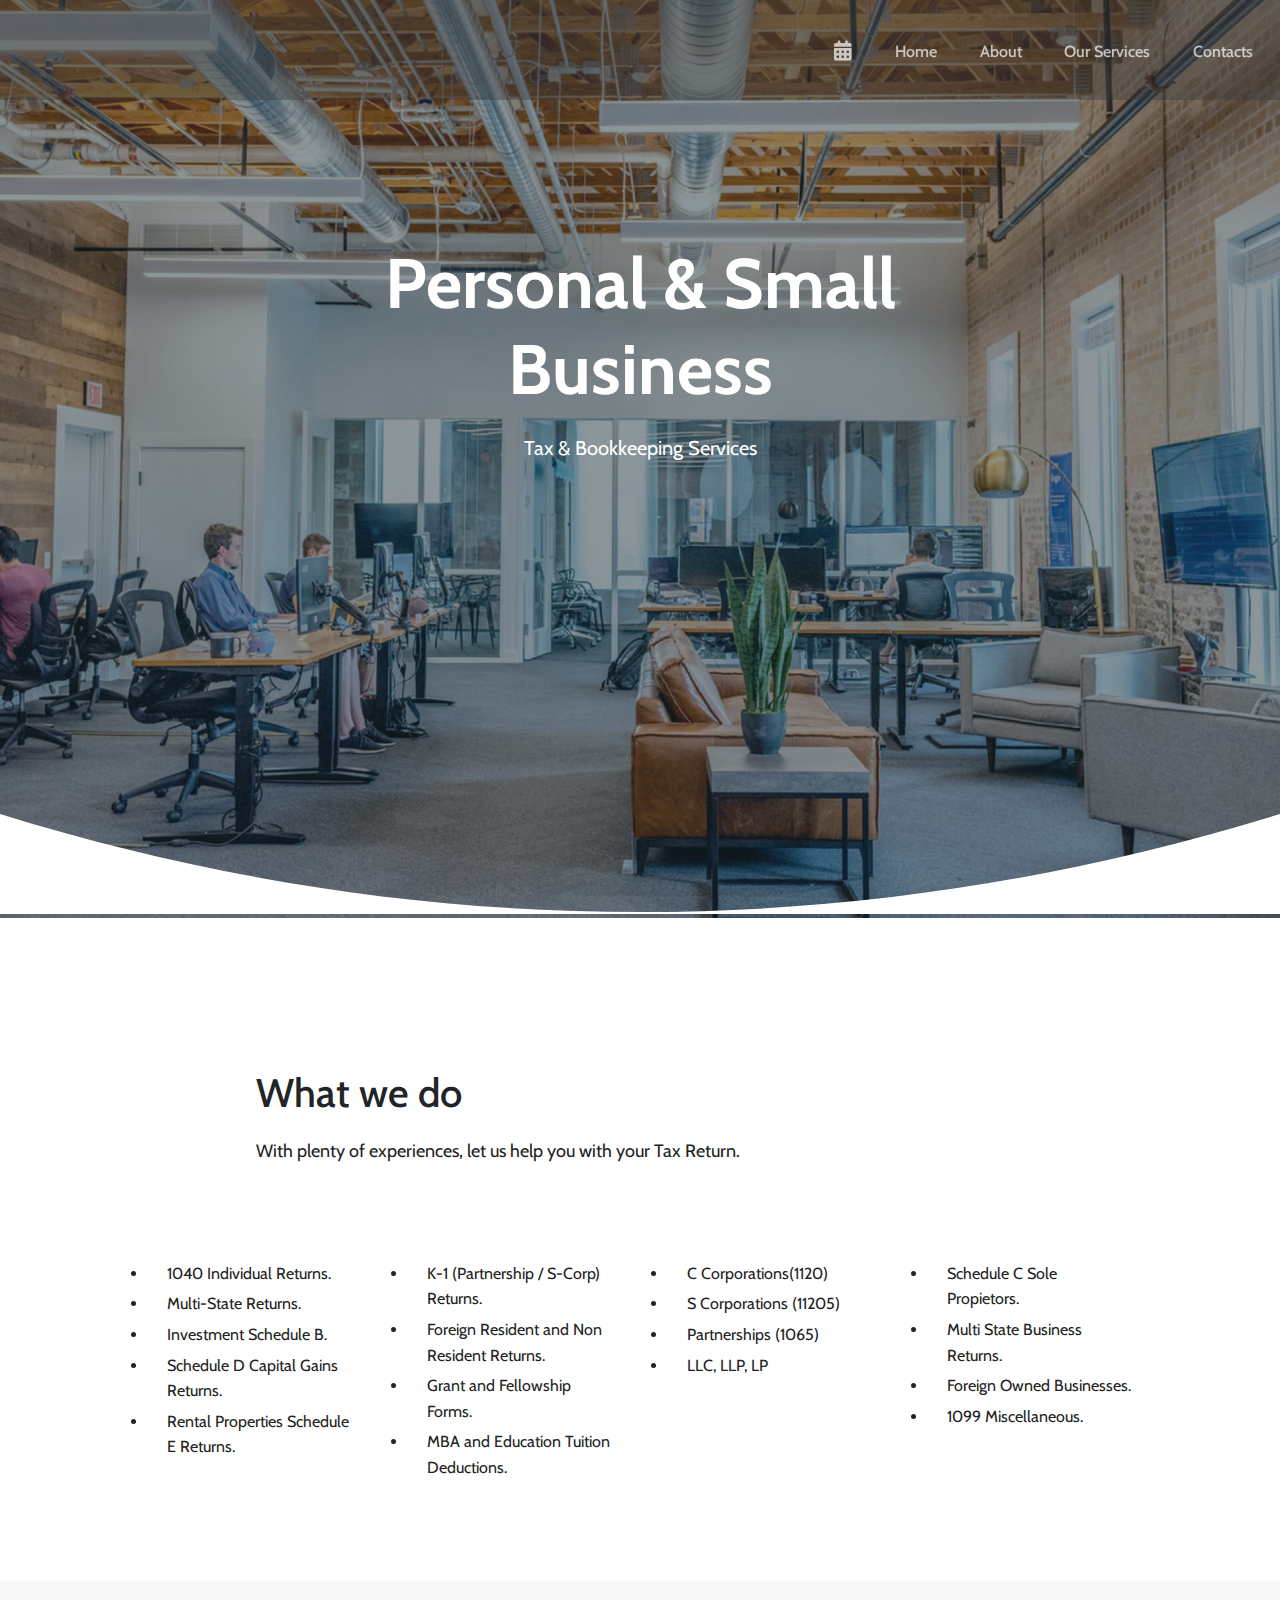
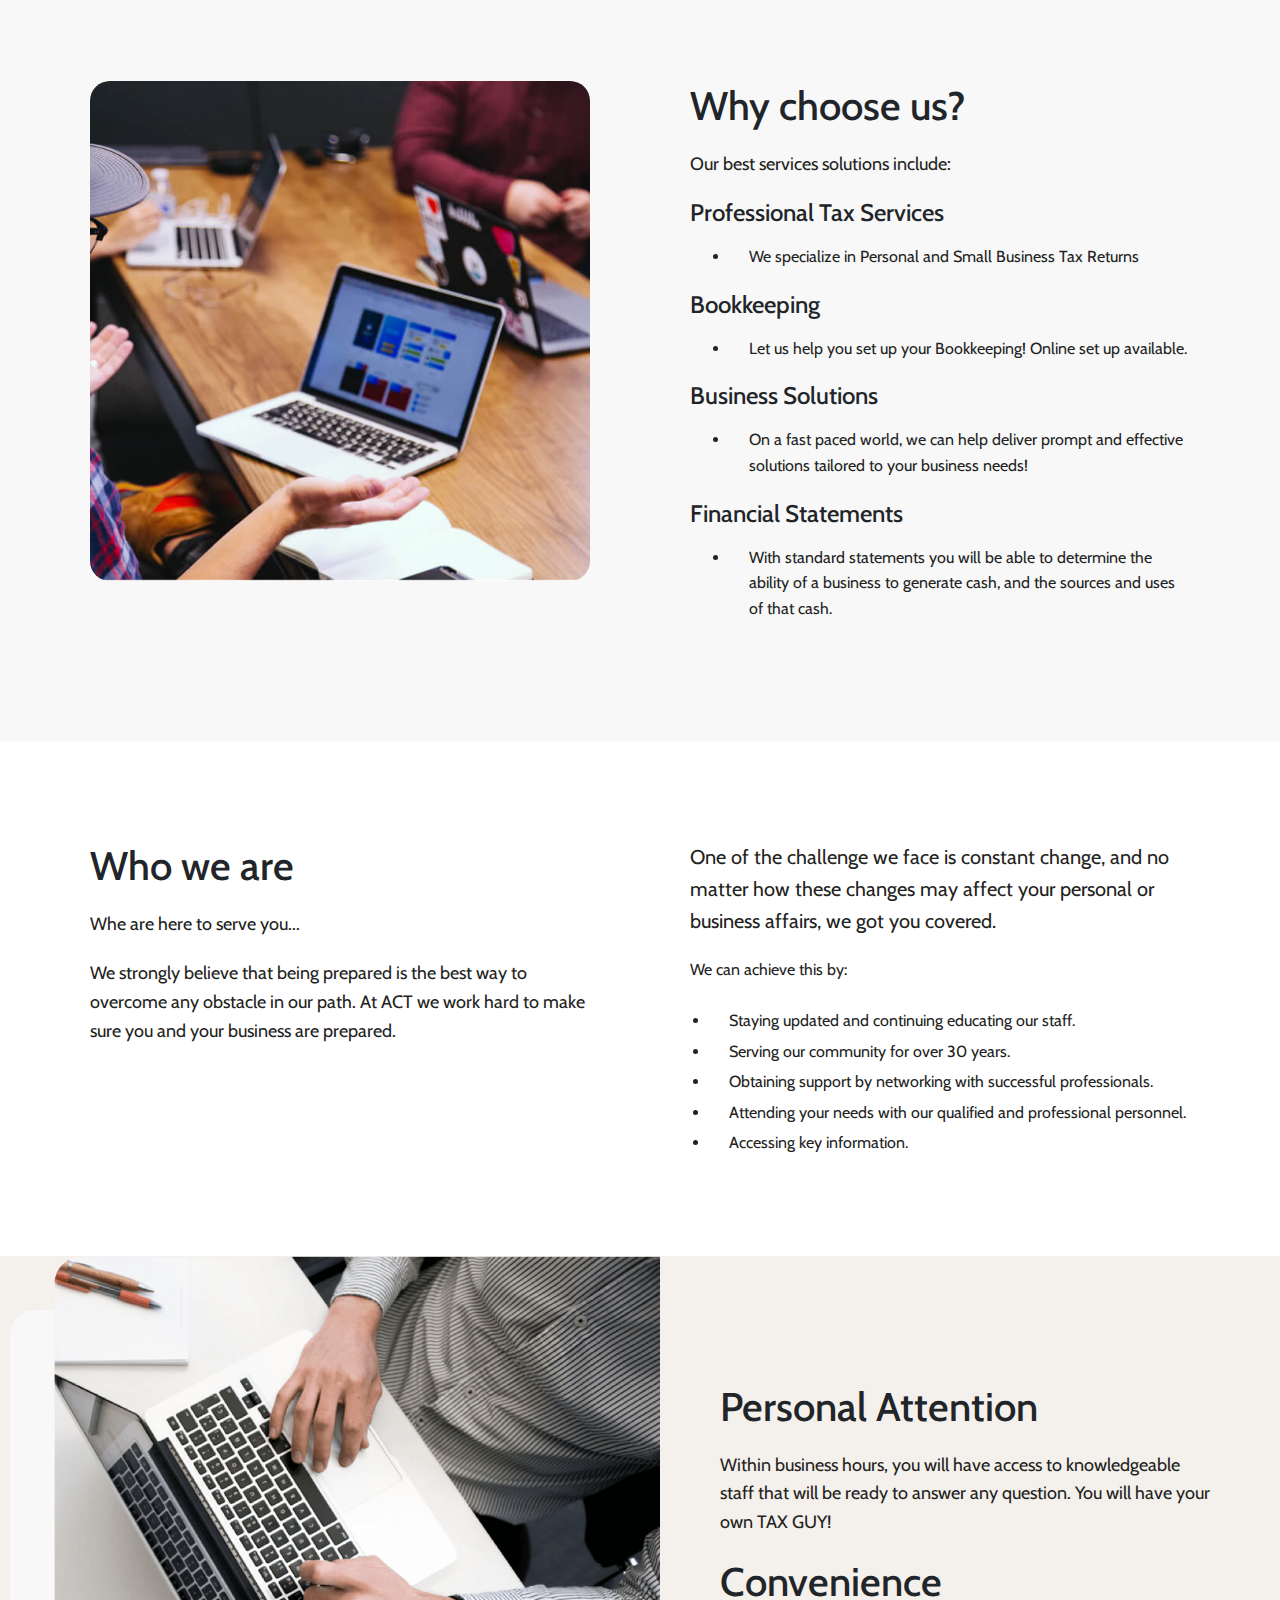
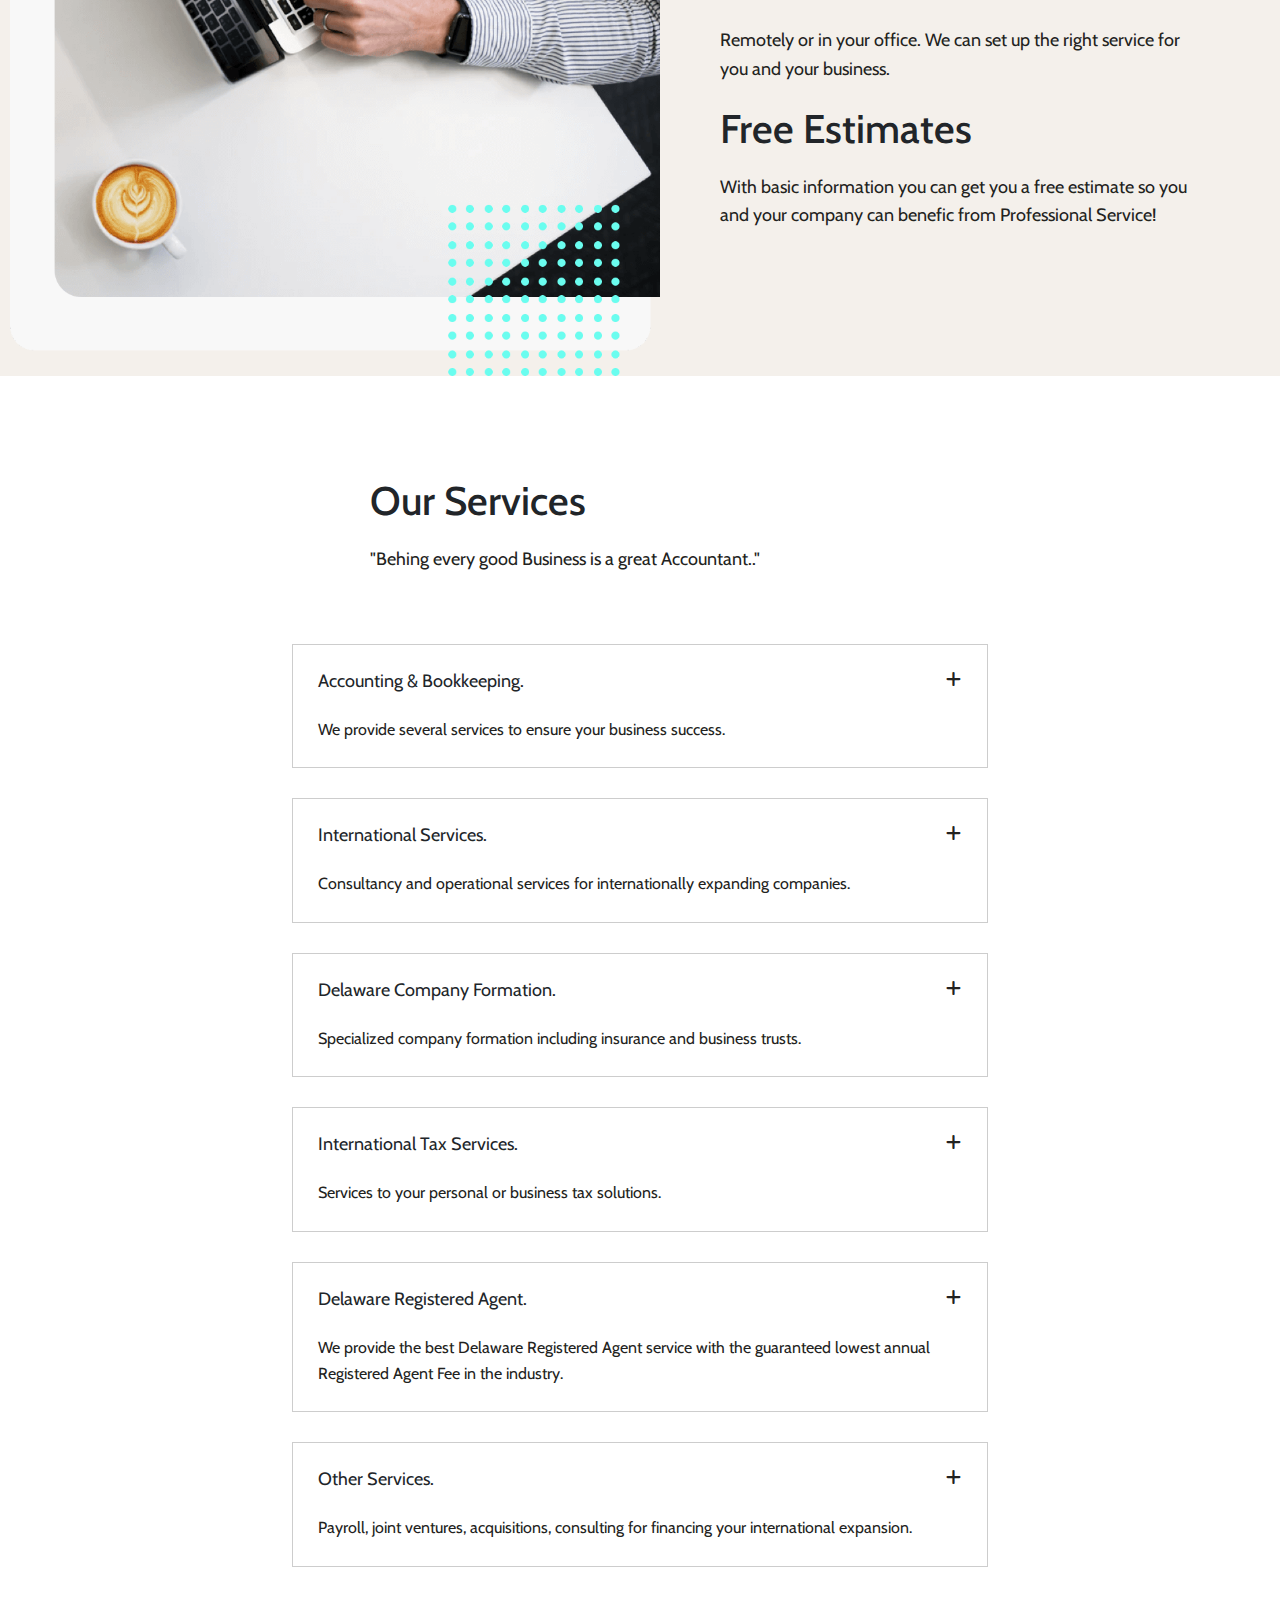
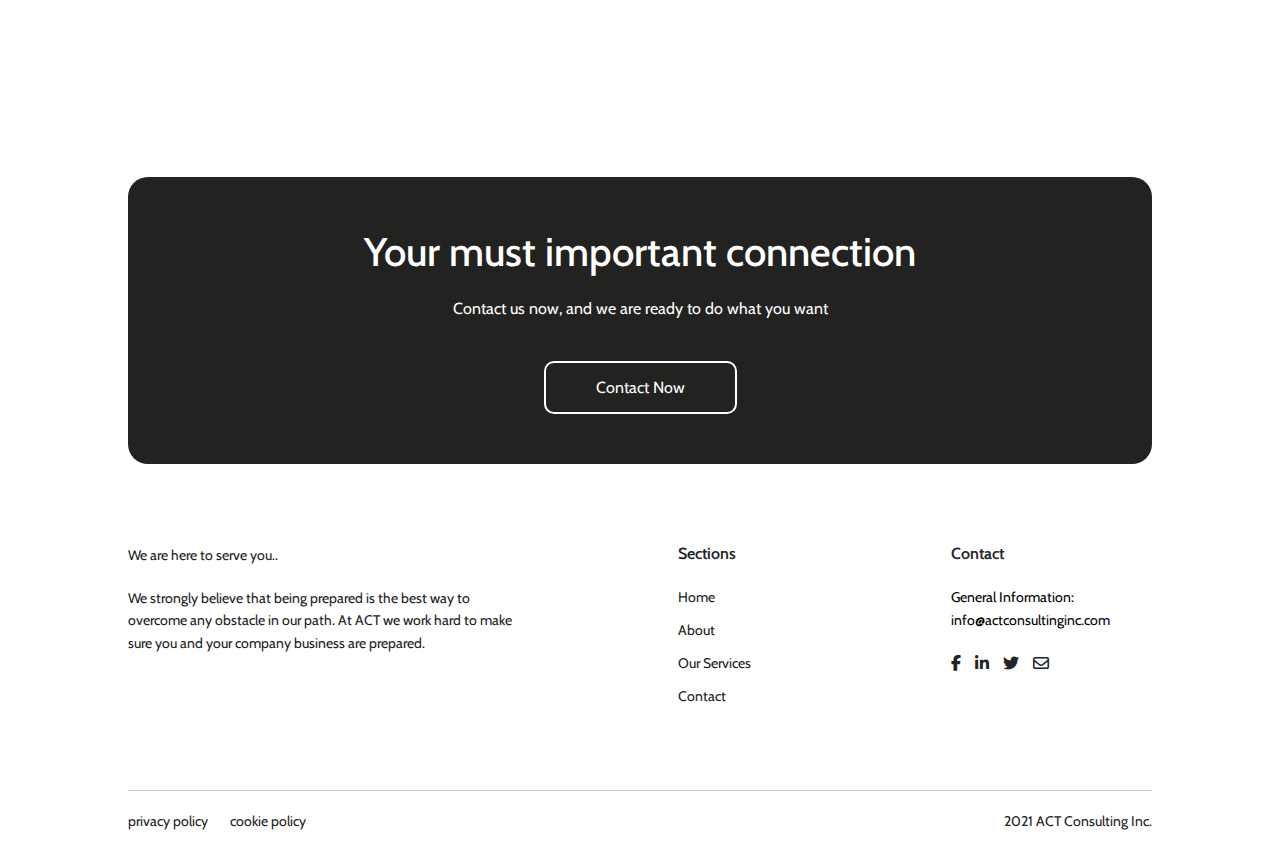
==== index.html @ cdeb01d2 "html y css terminados" ====
<!DOCTYPE html>
<html lang="en">
<head>
  <meta charset="UTF-8">
  <meta http-equiv="X-UA-Compatible" content="IE=edge">
  <meta name="viewport" content="width=device-width, initial-scale=1.0">
  <title>ACT Consulting Inc</title>
  <link rel="preconnect" href="https://fonts.googleapis.com">
  <link rel="preconnect" href="https://fonts.gstatic.com" crossorigin>
  <link href="https://fonts.googleapis.com/css2?family=Barlow+Condensed:wght@200;400&family=Boogaloo&family=Cabin:wght@400;500;600;700&family=Concert+One&family=Cuprum:wght@400;600;700&family=DM+Sans:wght@400;500;700&family=Encode+Sans+Condensed:wght@200;400;500;700;900&family=Indie+Flower&family=Inter:wght@300;500&family=Kaushan+Script&family=Oswald:wght@200;300;400;600;700&family=PT+Sans+Narrow:wght@400;700&family=Press+Start+2P&family=Roboto+Mono:wght@100&family=Roboto:wght@100;300;400;500;700;900&family=Silkscreen&family=Ubuntu+Condensed&family=Ubuntu:wght@300;400;500;700&display=swap" rel="stylesheet">
  <link rel="stylesheet" href="https://cdnjs.cloudflare.com/ajax/libs/font-awesome/6.2.0/css/all.min.css">
  <link rel="stylesheet" href="./css/styles.css">
</head>
<body>
    <header>
      <div class="transparents">
        <nav>
          <ul>
            <li>
              <a class="calendary" href=""><i class="fa-solid fa-calendar-days"></i></a>
            </li>
            <li>
              <a href="">Home</a>
            </li>
            <li>
              <a href="">About</a>
            </li>
            <li>
              <a href="">Our Services</a>
            </li>
            <li>
              <a href="">Contacts</a>
            </li>
          </ul>
        </nav>
        <div class="container-title">
          <h1>Personal & Small Business</h1>
          <p class="description">Tax & Bookkeeping Services</p>
        </div>
      </div>
      <div class="wavy-background"></div>
    </header>
  <main>
    <section class="container-what-we-do">
      <div class="title-what-we-do">
        <h2>What we do</h2>
        <p>With plenty of experiences, let us help you with your Tax Return.</p>
      </div>
      <div class="container-cars-what-we-do">
        <article class="cars-what-we-do">
          <ul>
            <li>1040 Individual Returns.</li>
            <li>Multi-State Returns.</li>
            <li>Investment Schedule B.</li>
            <li>Schedule D Capital Gains Returns.</li>
            <li>Rental Properties Schedule E Returns.</li>
          </ul>
        </article>
        <article class="cars-what-we-do">
          <ul>
            <li>K-1 (Partnership / S-Corp) Returns.</li>
            <li>Foreign Resident and Non Resident Returns.</li>
            <li>Grant and Fellowship Forms.</li>
            <li>MBA and Education Tuition Deductions.</li>
          </ul>
        </article>
        <article class="cars-what-we-do">
          <ul>
            <li>C Corporations(1120)</li>
            <li>S Corporations (11205)</li>
            <li>Partnerships (1065)</li>
            <li>LLC, LLP, LP</li>
          </ul>
        </article>
        <article class="cars-what-we-do">
          <ul>
            <li>Schedule C Sole Propietors.</li>
            <li>Multi State Business Returns.</li>
            <li>Foreign Owned Businesses.</li>
            <li>1099 Miscellaneous.</li>
          </ul>
        </article>
      </div>
    </section>
    <section class="container-why-choose-us">
      <div class="content-img"></div>
      <div class="content-why-choose-us">
        <div>
          <h2>Why choose us?</h2>
          <p>Our best services solutions include:</p>
        </div>
        <article>
          <h3>Professional Tax Services</h3>
          <ul>
            <li>We specialize in Personal and Small Business Tax Returns</li>
          </ul>
        </article>
        <article>
          <h3>Bookkeeping</h3>
          <ul>
            <li>Let us help you set up your Bookkeeping! Online set up available.</li>
          </ul>
        </article>
        <article>
          <h3>Business Solutions</h3>
          <ul>
            <li>On a fast paced world, we can help deliver prompt and effective solutions tailored to your business needs!</li>
          </ul>
        </article>
        <article>
          <h3>Financial Statements</h3>
          <ul>
            <li>With standard statements you will be able to determine the ability of a business to generate cash, and the sources and uses of that cash.</li>
          </ul>
        </article>
      </div>
    </section>
    <section class="container-who-we-are">
      <div class="content-who-we-are-1">
        <h2>Who we are</h2>
        <p>Whe are here to serve you...</p>
        <p>We strongly believe that being prepared is the best way to overcome any obstacle in our path. At ACT we work hard to make sure you and your business are prepared.</p>
      </div>
      <div class="content-who-we-are-2">
        <p class="text-1">One of the challenge we face is constant change, and no matter how these changes may affect your personal or business affairs, we got you covered.</p>
        <p class="text-2">We can achieve this by:</p>
        <ul>
          <li>Staying updated and continuing educating our staff.</li>
          <li>Serving our community for over 30 years.</li>
          <li>Obtaining support by networking with successful professionals.</li>
          <li>Attending your needs with our qualified and professional personnel.</li>
          <li>Accessing key information.</li>
        </ul>
      </div>
    </section>
    <section class="container-personal-attention">
      <div class="content-img"></div>
      <div class="content-article">
        <article>
          <h2>Personal Attention</h2>
          <p>Within business hours, you will have access to knowledgeable staff that will be ready to answer any question. You will have your own TAX GUY!</p>
        </article>
        <article>
          <h2>Convenience</h2>
          <p>Remotely or in your office. We can set up the right service for you and your business.</p>
        </article>
        <article>
          <h2>Free Estimates</h2>
          <p>With basic information you can get you a free estimate so you and your company can benefic from Professional Service!</p>
        </article>
      </div>
    </section>
    <section class="container-our-services">
      <div class="title-our-services">
        <h2>Our Services</h2>
        <p>"Behing every good Business is a great Accountant.."</p>
      </div>
      <div class="content-card-our-services">
        <article>
          <div>
            <h4>Accounting & Bookkeeping.</h4>
            <p>We provide several services to ensure your business success.</p>
          </div>
          <div><i class="fa-solid fa-plus"></i></div>
        </article>
        <article>
          <div>
            <h4>International Services.</h4>
            <p>Consultancy and operational services for internationally expanding companies.</p>
          </div>
          <div><i class="fa-solid fa-plus"></i></div>
        </article>
        <article>
          <div>
            <h4>Delaware Company Formation.</h4>
            <p>Specialized company formation including insurance and business trusts.</p>
          </div>
          <div><i class="fa-solid fa-plus"></i></div>
        </article>
        <article>
          <div>
            <h4>International Tax Services.</h3>
            <p>Services to your personal or business tax solutions.</p>
          </div>
          <div><i class="fa-solid fa-plus"></i></div>
        </article>
        <article>
          <div>
            <h4>Delaware Registered Agent.</h3>
            <p>We provide the best Delaware Registered Agent service with the guaranteed lowest annual Registered Agent Fee in the industry.</p>
          </div>
          <div><i class="fa-solid fa-plus"></i></div>
        </article>
        <article>
          <div>
            <h4>Other Services.</h4>
            <p>Payroll, joint ventures, acquisitions, consulting for financing your international expansion.</p>
          </div>
          <div><i class="fa-solid fa-plus"></i></div>
        </article>
      </div>
    </section>
    <section class="container-contact">
      <div class="content-contact">
        <h2>Your must important connection</h2>
        <p>Contact us now, and we are ready to do what you want</p>
        <button>Contact Now</button>
      </div>
    </section>
  </main>
  <footer>
    <section class="container-footer">
      <div class="footer-content">
        <div class="content-text">
          <p>We are here to serve you..</p>
          <p>We strongly believe that being prepared is the best way to overcome any obstacle in our path. At ACT we work hard to make sure you and your company business are prepared.</p>
        </div>
        <div class="content-sections-contact">
          <div class="content-sections">
            <h4>Sections</h4>
            <a href="">Home</a>
            <a href="">About</a>
            <a href="">Our Services</a>
            <a href="">Contact</a>
          </div>
          <div class="content-contact">
            <h4>Contact</h4>
            <h6>General Information:</h6>
            <h6>info@actconsultinginc.com</h6>
            <div class="container-social-networks">
              <a href="#"><i class="fa-brands fa-facebook-f"></i></a>
              <a href="#"><i class="fa-brands fa-linkedin-in"></i></a>
              <a href="#"><i class="fa-brands fa-twitter"></i></a>
              <a href="#"><i class="fa-regular fa-envelope"></i></a>
            </div>
          </div>
        </div>
      </div>
    </section>
    <div class="container-privacy">
      <div class="content-privacy">
        <div>
          <a href="#">privacy policy</a>
          <a href="#">cookie policy</a>
        </div>
        <a href="#">2021 ACT Consulting Inc.</a>
      </div>
    </div>
  </footer>
</body>
</html>
---- css/styles.css ----
* {
  box-sizing: border-box;
  margin: 0;
  padding: 0;
}
html {
  font-size: 62.5%;
}
body {
  font-family: 'Cabin', sans-serif;
  overflow-x: hidden;
}
.transparents {
  width: 100%;
  height: 102vh;
  background-color: rgba(25, 45, 53, 0.5);
  z-index: 100;
}
h2 {
  padding-bottom: 20px;
  font-size: 4rem;
  font-weight: 500;
  color: #212529;
}
h3 {
  font-size: 2.4rem;
  font-weight: 500;
  line-height: 1.29;
  color: #212529;
}
h4 {
  padding-bottom: 25px;
  font-size: 1.8rem;
  font-weight: 400;
  color: #212529;
}
p {
  padding: 0 0 20px 0;
  font-size: 1.8rem;
  font-weight: 400;
  line-height: 1.6;
  color: #222220;
}
li {
  padding: 0.5rem 0 0 1.875rem;
  font-size: 1.6rem;
  font-weight: 400;
  color: #222222;
  line-height: 1.6;
}
/*Header*/
header {
  width: 100%;
  height: 102vh;
  background-image: url('../images/about-header.jpg');
  background-position: center;
  background-size: cover;
  background-repeat: no-repeat;
}
header .wavy-background {
  content: "";
  width: 100%;
  height: 100px;
  position: absolute;
  bottom: -14px;
  background-color: #fff;
  -webkit-mask-image: url(../images/descarga.svg);
}
header nav {
  position: fixed;
  width: 100%;
  height: 100px;
  padding-right: 15px;
  background-color: rgba(58, 58, 58, 0.384);
  display: flex;
  justify-content: flex-end;
  align-items: center;
  z-index: 200;
}
header nav ul {
  display: flex;
}
header nav ul li {
  list-style: none;
}
header nav ul li a {
  margin: 0 12px;
  font-size: 1.6rem;
  font-weight: 500;
  color: rgba(255, 255, 255, 0.7);
  line-height: 1.2;
  text-decoration: none;
}
header nav ul li .calendary {
  font-size: 20px;
}
header .container-title {
  width: 100%;
  height: 100%;
  padding: 240px 0 190px;
  display: flex;
  flex-direction: column;
  align-items: center;
}
header .container-title h1 {
  width: 50%;
  font-size: 7rem;
  color: #fff;
  text-align: center;
}
header .container-title p {
  margin-top: 20px;
  font-size: 2rem;
  font-weight: 400;
  color: #fff;
}
/*main*/
/*what we do*/
main .container-what-we-do {
  width: 100%;
  height: auto;
  padding: 100px 0;
}
main .container-what-we-do .title-what-we-do {
  max-width: 60%;
  margin: 0 auto;
  padding-top: 50px;
}
main .container-what-we-do .container-cars-what-we-do {
  padding-top: 70px;
  display: flex;
  flex-wrap: wrap;
  justify-content: center;
}
main .container-what-we-do .container-cars-what-we-do .cars-what-we-do  {
  padding: 0 28px;
  width: 260px;
}
/* main .container-what-we-do .container-cars-what-we-do .cars-what-we-do ul li {
  list-style: none;
} */
/* main .container-what-we-do .container-cars-what-we-do .cars-what-we-do ul li::before {
  padding-right: 20px;
  content: '✓';
  color: #222220;
} */
/*why choose us*/
main .container-why-choose-us {
  width: 100%;
  height: auto;
  padding: 100px 0;
  background-color: #f8f8f8;
  display: flex;
  flex-wrap: wrap;
  justify-content: center;
  gap: 100px;
}
main .container-why-choose-us figure {
  display: flex;
  justify-content: flex-end;
  align-items: center;
}
main .container-why-choose-us .content-img {
  width: 500px;
  height: 500px;
  background-image: url('../images/post-4.jpg');
  background-position: center;
  background-size: cover;
  border-radius: 20px;
}
main .container-why-choose-us .content-why-choose-us {
 /*  padding-left: 100px; */
 max-width: 500px;
}
main .container-why-choose-us .content-why-choose-us article ul {
  margin: 10px 0px 20px 40px;
}
/*who-we-are*/
main .container-who-we-are {
  width: 100%;
  height: auto;
  padding: 100px 0;
  background-color: #fff;
  display: flex;
  flex-wrap: wrap;
  justify-content: center;
  gap: 100px;
}
main .container-who-we-are .content-who-we-are-1,
main .container-who-we-are .content-who-we-are-2 {
  width: 500px;
}
main .container-who-we-are .content-who-we-are-2 .text-1 {
  font-size: 2rem;
}
main .container-who-we-are .content-who-we-are-2 .text-2 {
  font-size: 1.6rem;
}
main .container-who-we-are .content-who-we-are-2 ul {
  margin-left: 20px;
}
/*personal-attention*/
main .container-personal-attention {
  width: 100%;
  height: auto;
  background-color: #f4f0eb;
  display: flex;
  justify-content: center;
}
main .container-personal-attention .content-img {
  position: relative;
  right: 60px;
  background-image: url('../images/about-corporate-1@2x.png');
  background-position: center;
  background-size: cover;
  background-repeat: no-repeat;
  width: 650px;
  height: 720px;
}
main .container-personal-attention .content-article {
  width: 490px;
  display: flex;
  flex-direction: column;
  justify-content: center;
  align-items: center;
}
/*our-services*/
main .container-our-services {
  width: 100%;
  height: auto;
  padding: 100px 0;
  display: flex;
  flex-direction: column;
  justify-content: center;
  align-items: center;
}
main .container-our-services .title-our-services {
  width: 100%;
  position: relative;
  left: 370px;
}
main .container-our-services .content-card-our-services {
  margin-top: 50px;
  display: flex;
  flex-direction: column;
  justify-content: center;
  align-items: center;
}
main .container-our-services .content-card-our-services article {
  width: 75%;
  margin-bottom: 30px;
  padding: 25px 25px 5px 25px;
  display: flex;
  justify-content: space-between;
  border: 1px solid #cdcdcd;
}
main .container-our-services .content-card-our-services article p {
  font-size: 1.6rem;
}
main .container-our-services .content-card-our-services article .fa-solid {
  font-size: 17px;
  color: #222220;
}
/*container-contact*/
main .container-contact {
  width: 100%;
  height: auto;
  padding: 80px 0;
  display: flex;
  justify-content: center;
  align-items: center;
}
main .container-contact .content-contact {
  width: 80%;
  height: auto;
  padding: 50px;
  background-color: #222220;
  display: flex;
  flex-direction: column;
  justify-content: center;
  align-items: center;
  border-radius: 20px;
}
main .container-contact .content-contact h2 {
  color: #fff;
}
main .container-contact .content-contact p {
  font-size: 1.6rem;
  color: #fff;
}
main .container-contact .content-contact button {
  margin-top: 20px;
  padding: 15px 50px;
  background-color: transparent;
  color: #fff;
  font-size: 1.6rem;
  font-family: 'Cabin', sans-serif;
  border: 2px solid #fff;
  border-radius: 10px;
  transition: 300ms;
}
main .container-contact .content-contact button:hover {
  background-color: #fff;
  color: #222220;
}
/*footer*/
footer {
  width: 100%;
  height: auto;
}
footer .container-footer {
  display: flex;
  justify-content: center;
}
footer .container-footer .footer-content {
  width: 80%;
  padding-bottom: 70px;
  display: flex;
  border-bottom: 1px solid #cdcdcd;
  gap: 150px;
}
footer .container-footer .content-text {
  width: 400px;
}
footer .container-footer .content-text p {
  font-size: 1.4rem;
  color: #222222;
}
footer .container-footer .content-sections-contact {
  display: flex;
  gap: 200px;
}
footer .container-footer .content-sections-contact .content-sections a{
  padding-bottom: 15px;
  font-size: 1.4rem;
  font-weight: 400;
  color: #222222;
  text-decoration: none;
}
footer .container-footer .content-sections-contact h4 {
  font-size: 1.6rem;
  font-weight: 600;
}
footer .container-footer .content-sections-contact .content-sections,
footer .container-footer .content-sections-contact .content-contact {
  display: flex;
  flex-direction: column;
}
footer .container-footer .content-sections-contact .content-contact h6 {
  padding-bottom: 5px;
  font-size: 1.4rem;
  font-weight: 400;
}
footer .container-footer .content-sections-contact .content-contact .container-social-networks {
  margin-top: 20px;
}
footer .container-footer .content-sections-contact .content-contact .container-social-networks a {
  margin-right: 12px;
  font-size: 1.6rem;
  color: #212529;
  transition: 300ms;
}
footer .container-footer .content-sections-contact .content-contact .container-social-networks a:hover {
  color: #cdcdcd;
}
footer .container-privacy {
  height: 60px;
  display: flex;
  justify-content: center;
  align-items: center;
}
footer .container-privacy .content-privacy {
  width: 80%;
  display: flex;
  justify-content: space-between;
}
footer .container-privacy .content-privacy a {
  font-size: 1.4rem;
  color: #222222;
  text-decoration: none;
}
footer .container-privacy .content-privacy div a {
  padding-right: 20px;
}
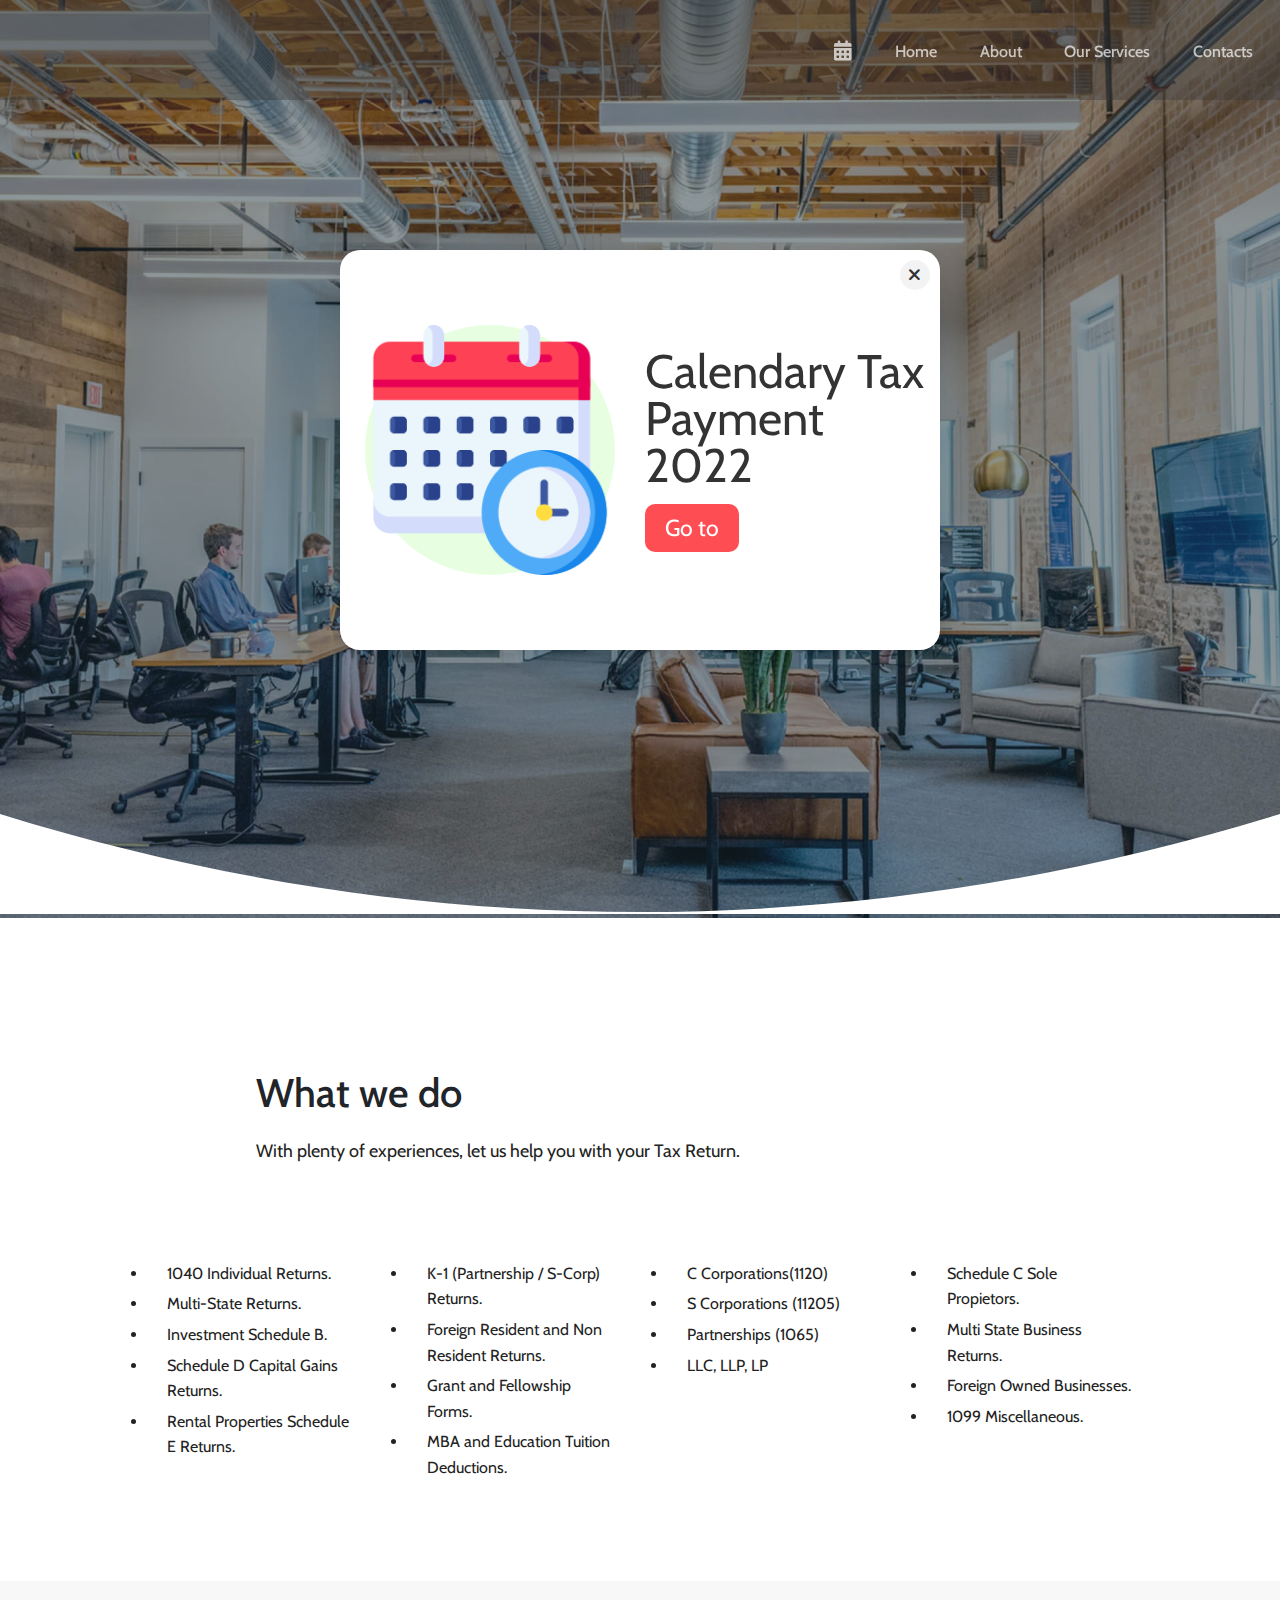
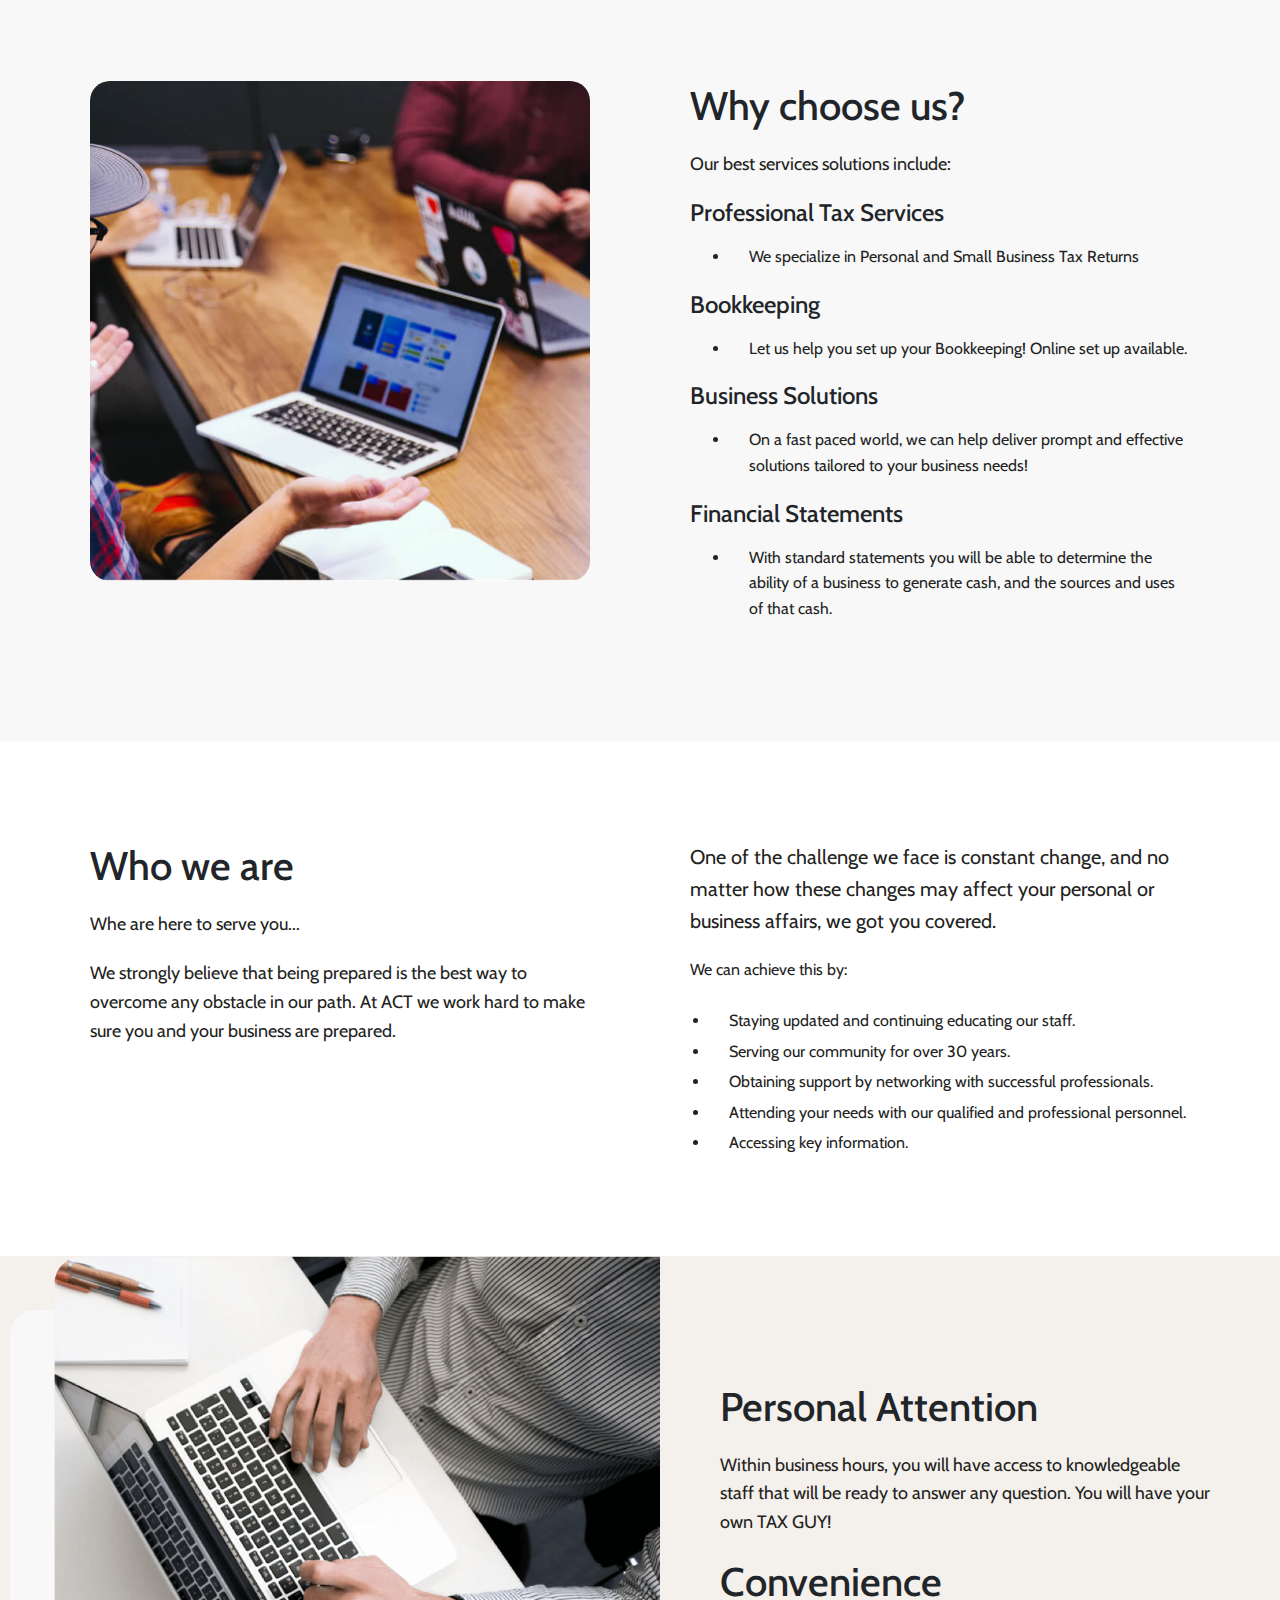
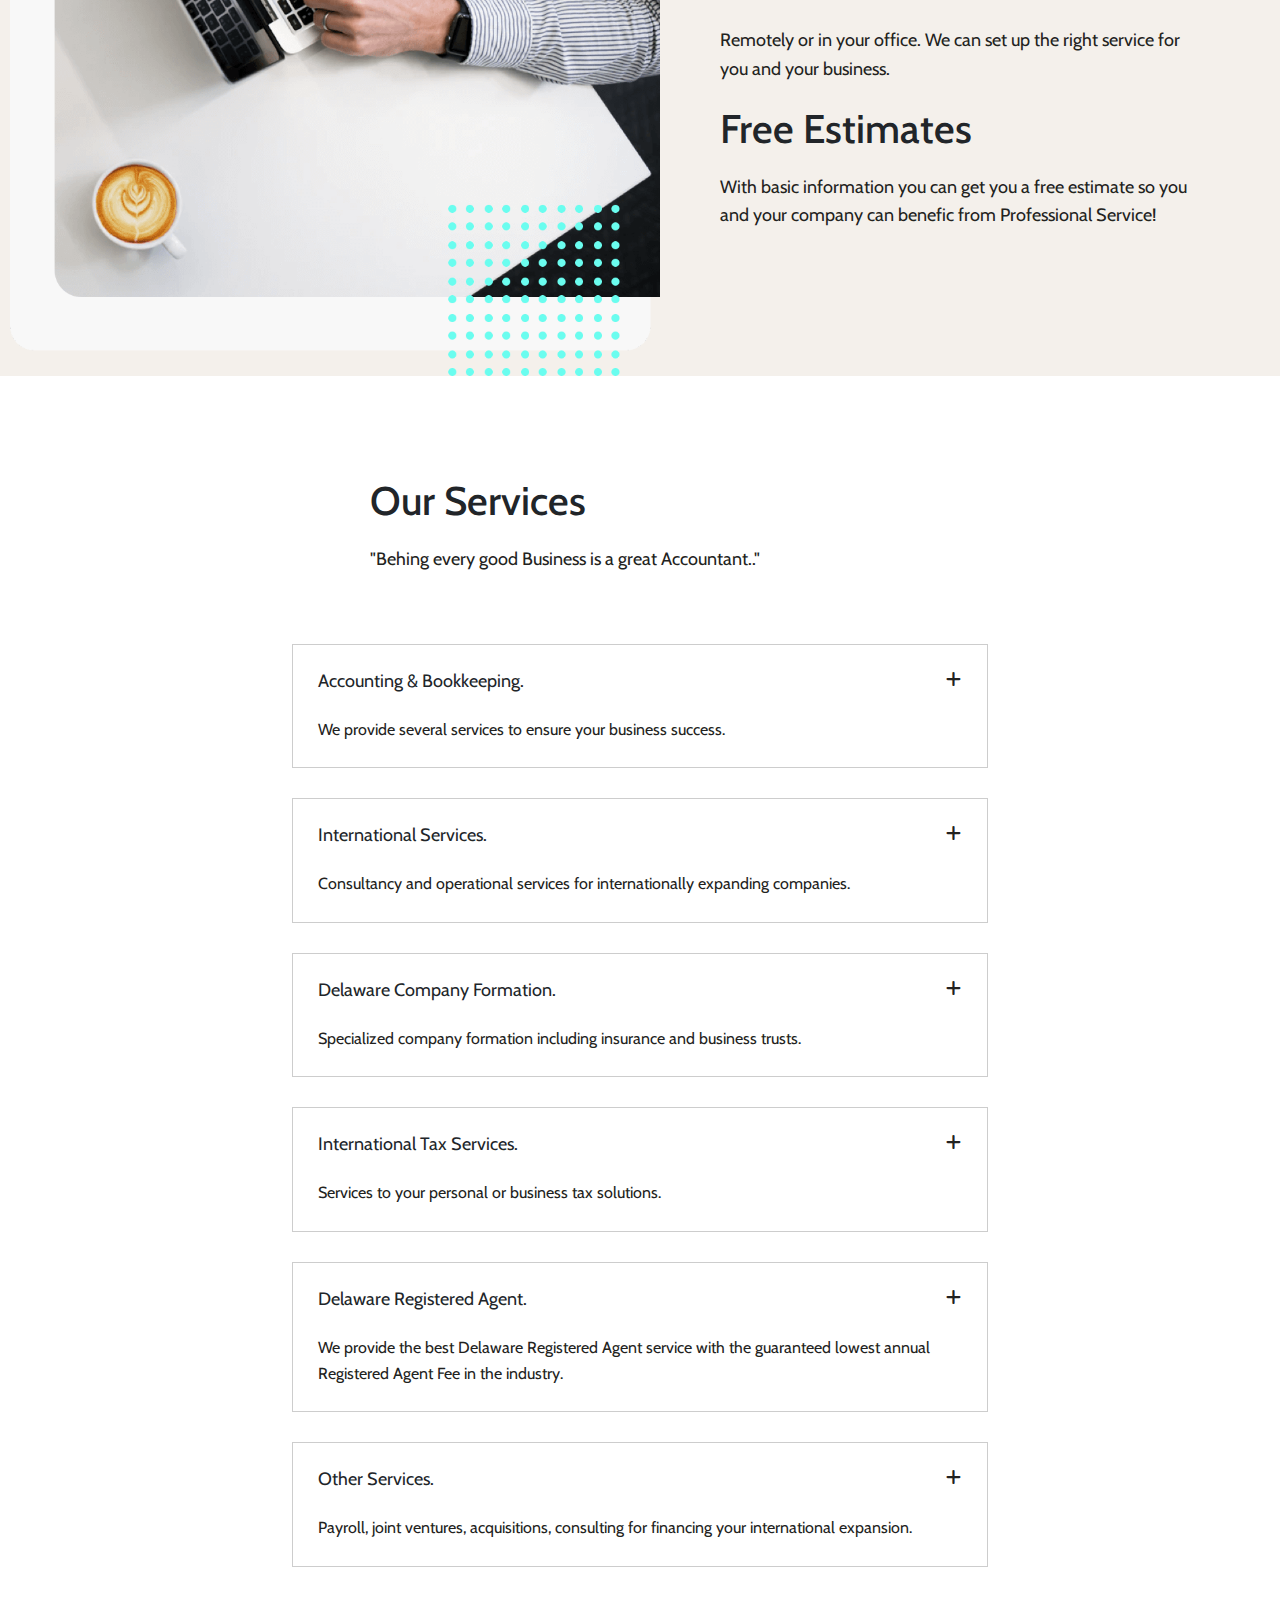
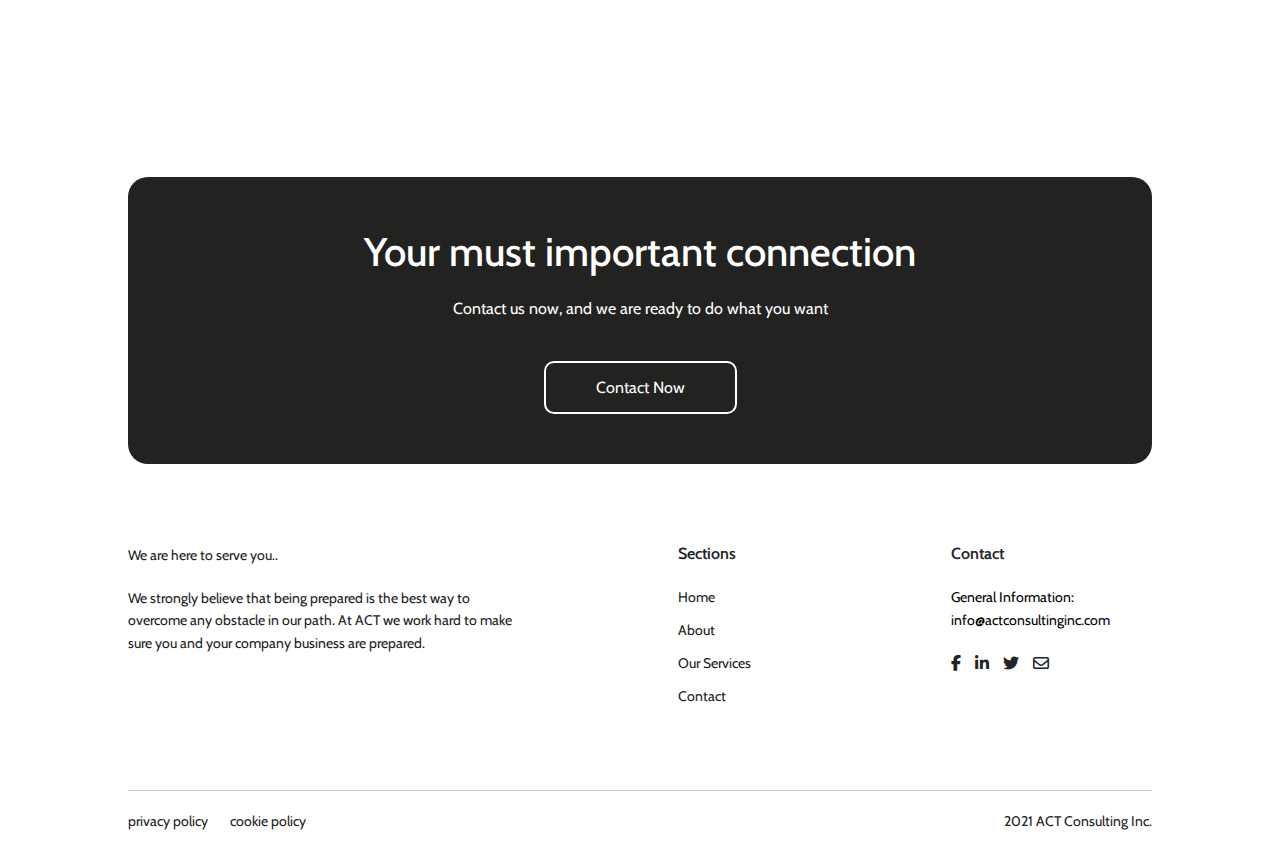
==== commit 1b27a90b: "agregue tarjeta de calendario" ====
--- a/index.html
+++ b/index.html
@@ -12,34 +12,46 @@
   <link rel="stylesheet" href="./css/styles.css">
 </head>
 <body>
-    <header>
-      <div class="transparents">
-        <nav>
-          <ul>
-            <li>
-              <a class="calendary" href=""><i class="fa-solid fa-calendar-days"></i></a>
-            </li>
-            <li>
-              <a href="">Home</a>
-            </li>
-            <li>
-              <a href="">About</a>
-            </li>
-            <li>
-              <a href="">Our Services</a>
-            </li>
-            <li>
-              <a href="">Contacts</a>
-            </li>
-          </ul>
-        </nav>
-        <div class="container-title">
-          <h1>Personal & Small Business</h1>
-          <p class="description">Tax & Bookkeeping Services</p>
-        </div>
-      </div>
-      <div class="wavy-background"></div>
-    </header>
+  <section class="card-calendary">
+    <div class="container-calendary">
+      <div class="icon"><i class="fa-solid fa-xmark"></i></div>
+      <figure>
+        <img src="./images/calendar.png" alt="">
+      </figure>
+      <div class="content-text-calendary">
+        <h3>Calendary Tax Payment 2022</h3>
+        <a href="">Go to</a>
+      </div>
+    </div>
+  </section>
+  <header>
+    <div class="transparents">
+      <nav>
+        <ul>
+          <li>
+            <a class="calendary" href=""><i class="fa-solid fa-calendar-days"></i></a>
+          </li>
+          <li>
+            <a href="">Home</a>
+          </li>
+          <li>
+            <a href="">About</a>
+          </li>
+          <li>
+            <a href="">Our Services</a>
+          </li>
+          <li>
+            <a href="">Contacts</a>
+          </li>
+        </ul>
+      </nav>
+      <div class="container-title">
+        <h1>Personal & Small Business</h1>
+        <p class="description">Tax & Bookkeeping Services</p>
+      </div>
+    </div>
+    <div class="wavy-background"></div>
+  </header>
   <main>
     <section class="container-what-we-do">
       <div class="title-what-we-do">
--- a/css/styles.css
+++ b/css/styles.css
@@ -10,6 +10,83 @@
   font-family: 'Cabin', sans-serif;
   overflow-x: hidden;
 }
+/*card.calendary*/
+.card-calendary {
+  position: fixed;
+  top: 50%;
+  left: 50%;
+  transform: translate(-50%, -50%);
+  z-index: 1000;
+  /* display: none; */
+}
+.card-calendary .container-calendary {
+  position: relative;
+  width: 600px;
+  height: 400px;
+  background-color: #fff;
+  border-radius: 20px;
+  display: flex;
+  box-shadow: 0 5px 15px rgb(0 0 0 / 10%);
+}
+.card-calendary .container-calendary .icon {
+  position: absolute;
+  top: 10px;
+  right: 10px;
+  width: 30px;
+  height: 30px;
+  background-color: #f3f3f3;
+  cursor: pointer;
+  border-radius: 50%;
+}
+.card-calendary .container-calendary .icon .fa-xmark {
+  position: absolute;
+  top: 6px;
+  right: 9px;
+  font-size: 17px;
+  color: #333;
+}
+.card-calendary .container-calendary figure,
+.card-calendary .container-calendary .content-text-calendary {
+  position: relative;
+  width: 50%;
+  height: 100%;
+  display: flex;
+  justify-content: center;
+  align-items: center;
+}
+.card-calendary .container-calendary figure::before {
+  content: "";
+  position: absolute;
+  width: 250px;
+  height: 250px;
+  background: #e7ffe0;
+  border-radius: 100%;
+}
+.card-calendary .container-calendary figure img {
+  width: 250px;
+  z-index: 10;
+}
+.card-calendary .container-calendary .content-text-calendary {
+  padding: 5px;
+  flex-direction: column;
+  align-items: start;
+}
+.card-calendary .container-calendary .content-text-calendary h3 {
+  font-size: 4.7rem;
+  font-weight: 300;
+  line-height: 1em;
+  color: #333;
+}
+.card-calendary .container-calendary .content-text-calendary a {
+  padding: 10px 20px;
+  margin-top: 15px;
+  background-color: #ff4d54;
+  color: #fff;
+  font-size: 2.3rem;
+  text-decoration: none;
+  border-radius: 10px;
+}
+/*generals*/
 .transparents {
   width: 100%;
   height: 102vh;
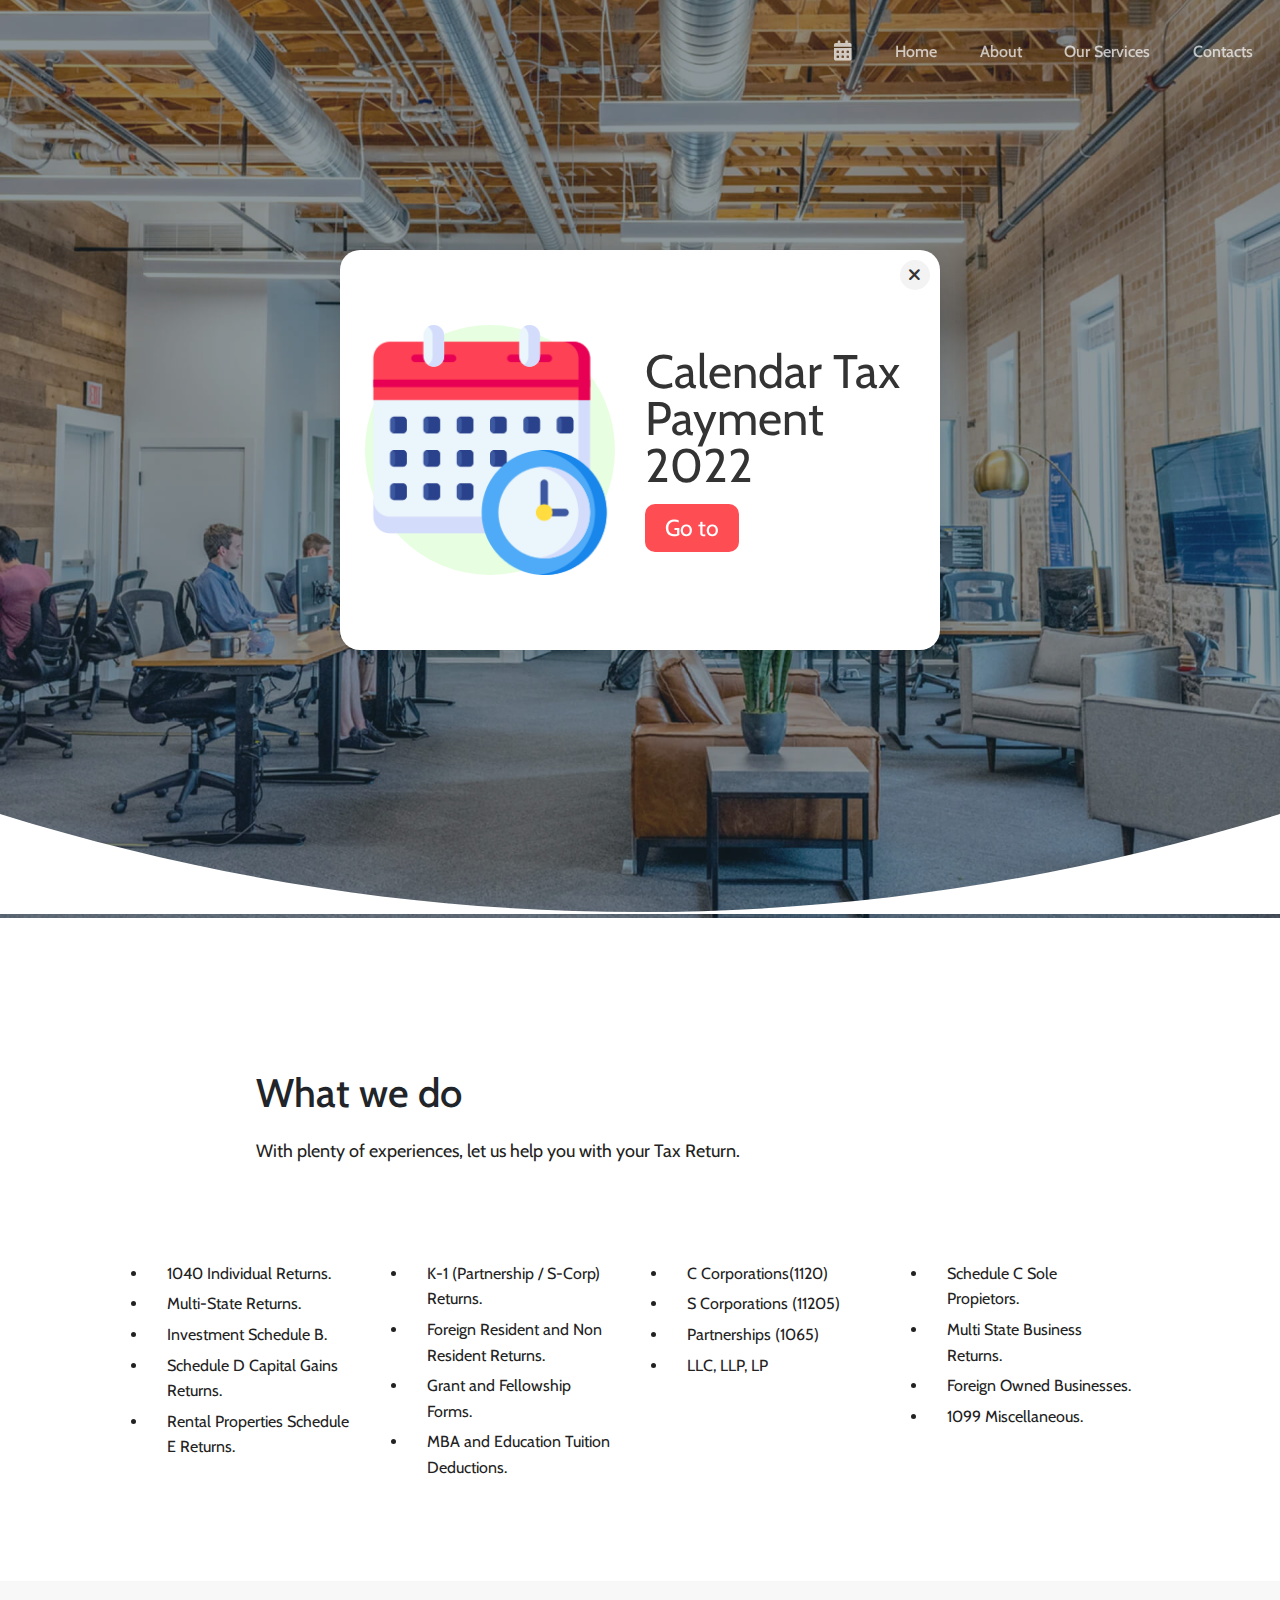
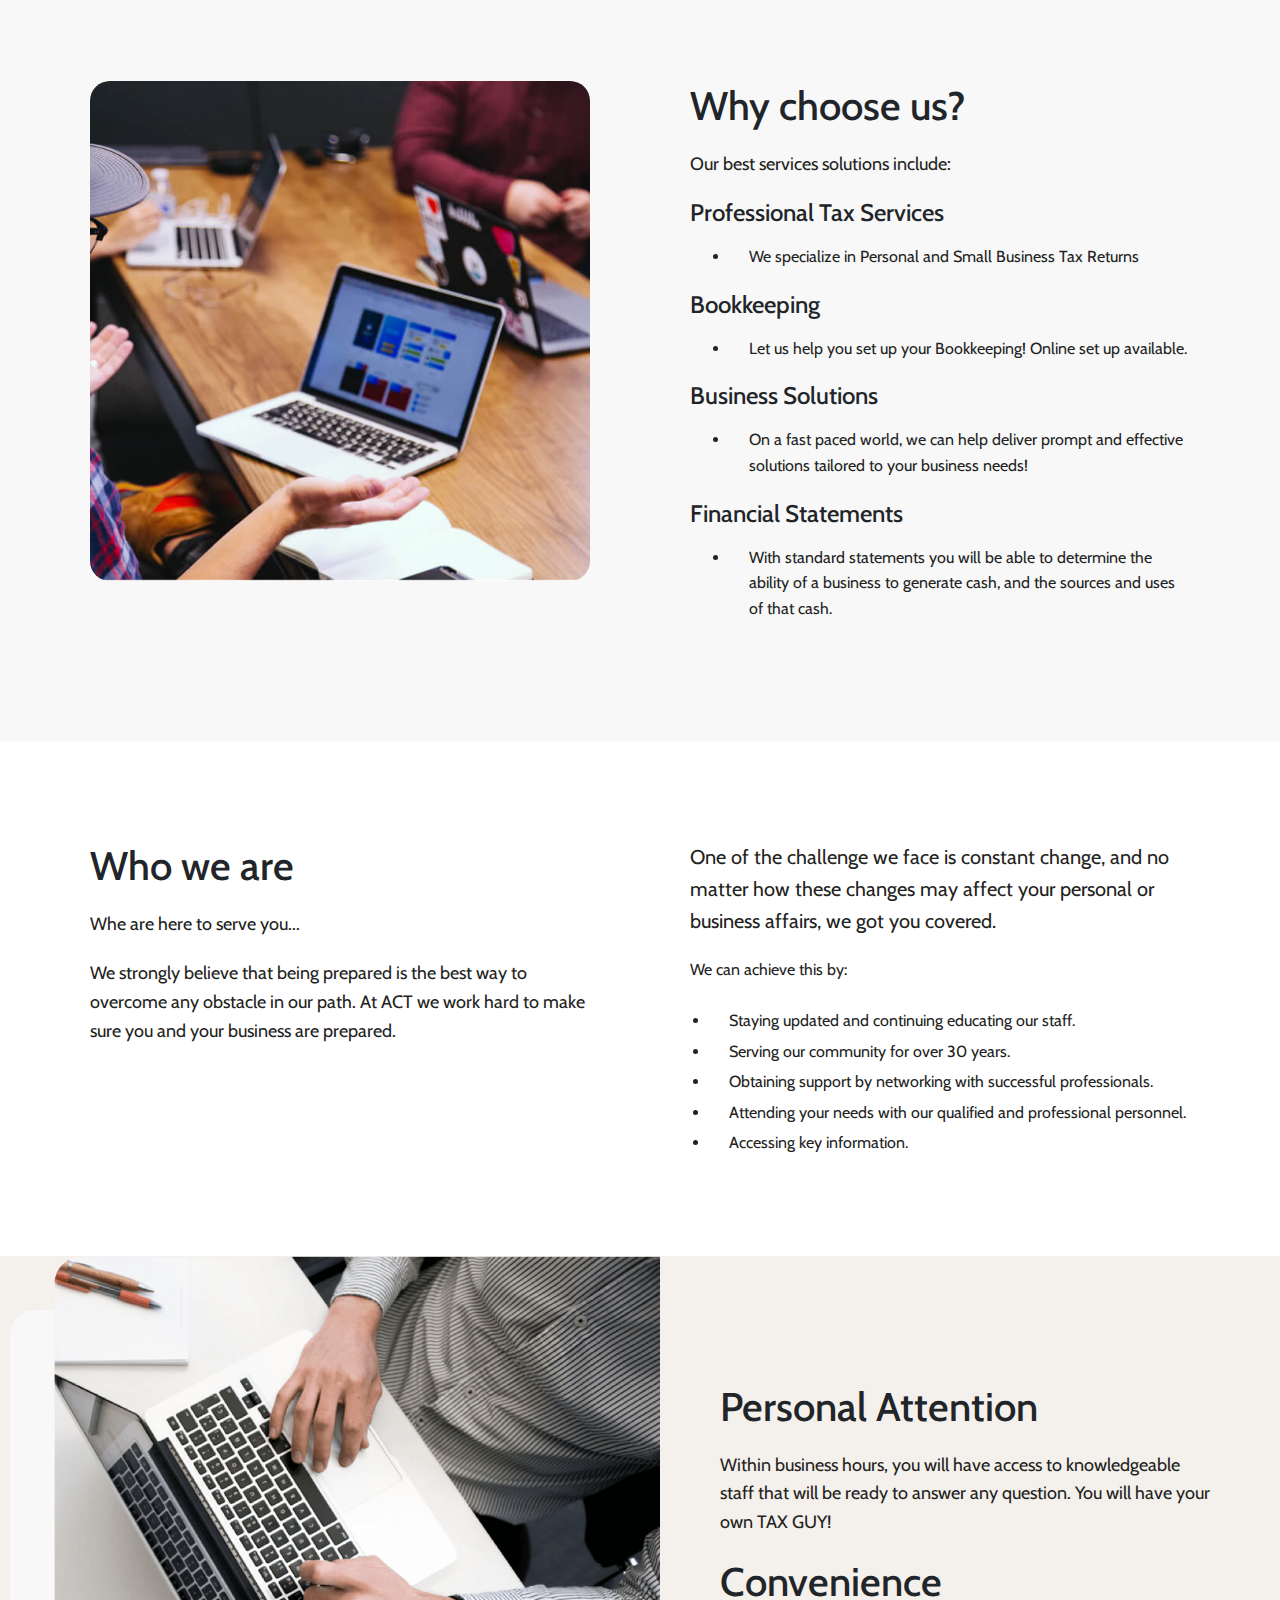
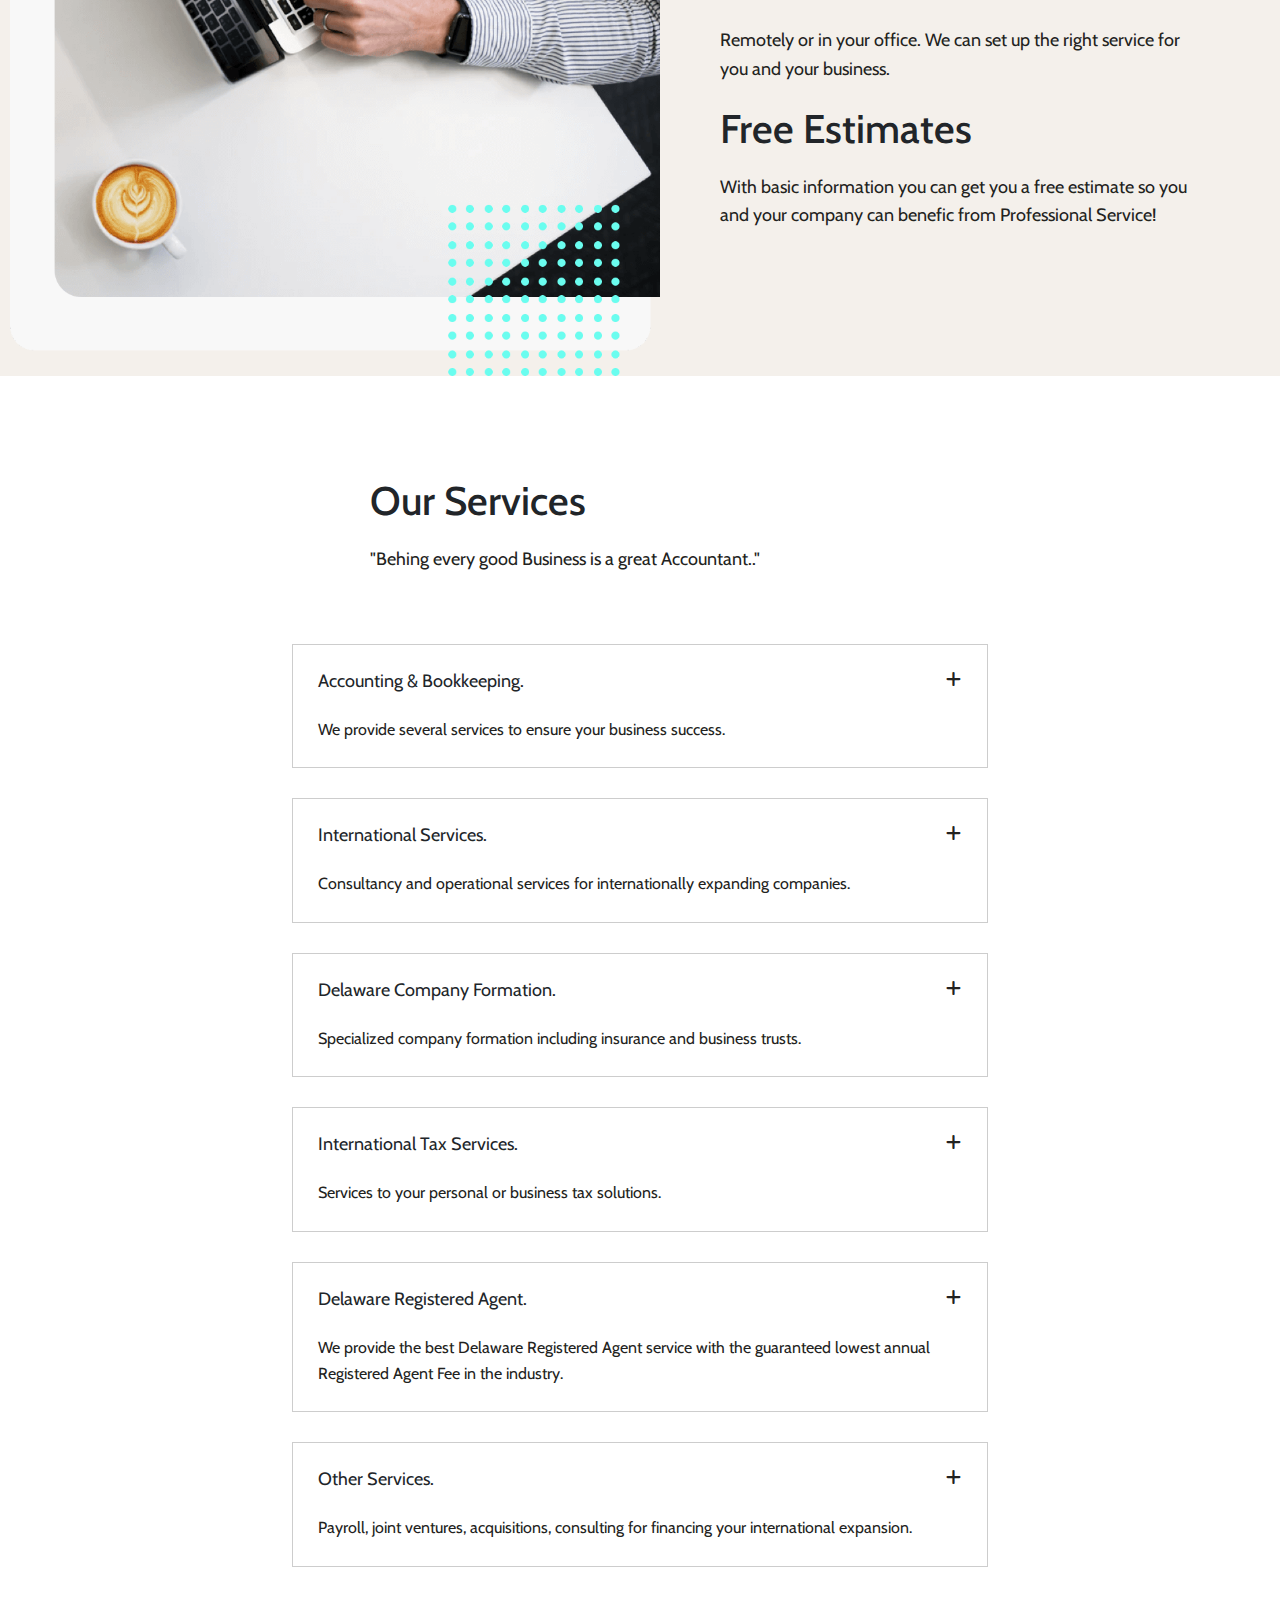
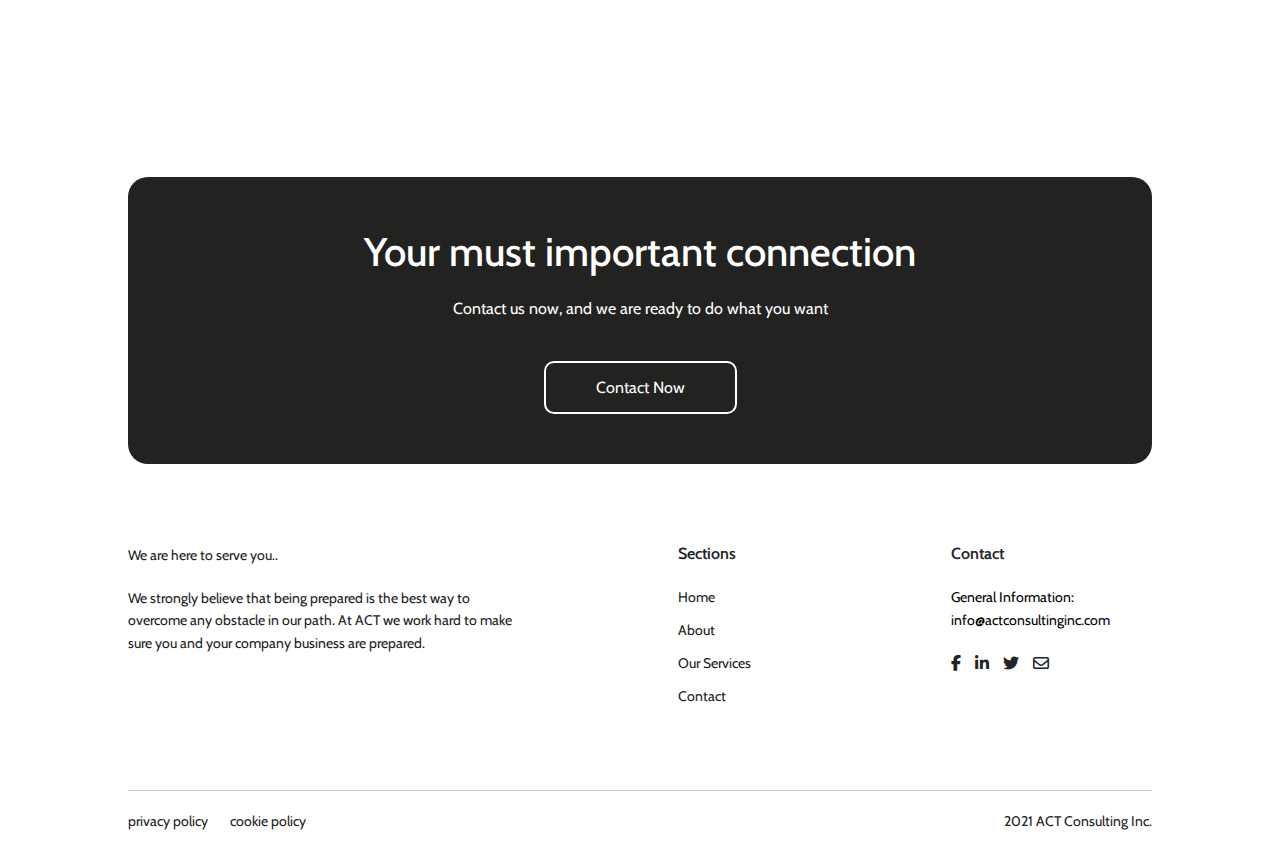
==== commit 0e65d364: "agregue animacion de menu" ====
--- a/index.html
+++ b/index.html
@@ -9,39 +9,41 @@
   <link rel="preconnect" href="https://fonts.gstatic.com" crossorigin>
   <link href="https://fonts.googleapis.com/css2?family=Barlow+Condensed:wght@200;400&family=Boogaloo&family=Cabin:wght@400;500;600;700&family=Concert+One&family=Cuprum:wght@400;600;700&family=DM+Sans:wght@400;500;700&family=Encode+Sans+Condensed:wght@200;400;500;700;900&family=Indie+Flower&family=Inter:wght@300;500&family=Kaushan+Script&family=Oswald:wght@200;300;400;600;700&family=PT+Sans+Narrow:wght@400;700&family=Press+Start+2P&family=Roboto+Mono:wght@100&family=Roboto:wght@100;300;400;500;700;900&family=Silkscreen&family=Ubuntu+Condensed&family=Ubuntu:wght@300;400;500;700&display=swap" rel="stylesheet">
   <link rel="stylesheet" href="https://cdnjs.cloudflare.com/ajax/libs/font-awesome/6.2.0/css/all.min.css">
+  <link href="https://unpkg.com/aos@2.3.1/dist/aos.css" rel="stylesheet">
   <link rel="stylesheet" href="./css/styles.css">
 </head>
 <body>
-  <section class="card-calendary">
+  <section id="card-calendary" class="card-calendary">
     <div class="container-calendary">
-      <div class="icon"><i class="fa-solid fa-xmark"></i></div>
+      <div id="btn-card" class="icon"><i class="fa-solid fa-xmark"></i></div>
       <figure>
         <img src="./images/calendar.png" alt="">
       </figure>
       <div class="content-text-calendary">
-        <h3>Calendary Tax Payment 2022</h3>
+        <h3>Calendar Tax Payment 2022</h3>
         <a href="">Go to</a>
       </div>
     </div>
   </section>
   <header>
     <div class="transparents">
-      <nav>
+      <div id="menu"></div>
+      <nav class="scroll-nav">
         <ul>
           <li>
-            <a class="calendary" href=""><i class="fa-solid fa-calendar-days"></i></a>
-          </li>
-          <li>
-            <a href="">Home</a>
-          </li>
-          <li>
-            <a href="">About</a>
-          </li>
-          <li>
-            <a href="">Our Services</a>
-          </li>
-          <li>
-            <a href="">Contacts</a>
+            <a id="calendary" class="calendary" href=""><i class="fa-solid fa-calendar-days"></i></a>
+          </li>
+          <li>
+            <a id="home" href="">Home</a>
+          </li>
+          <li>
+            <a id="about-menu" href="#about">About</a>
+          </li>
+          <li>
+            <a id="services" href="#our-services">Our Services</a>
+          </li>
+          <li>
+            <a id="contacts" href="#">Contacts</a>
           </li>
         </ul>
       </nav>
@@ -94,7 +96,7 @@
         </article>
       </div>
     </section>
-    <section class="container-why-choose-us">
+    <section id="about" class="container-why-choose-us">
       <div class="content-img"></div>
       <div class="content-why-choose-us">
         <div>
@@ -162,7 +164,7 @@
         </article>
       </div>
     </section>
-    <section class="container-our-services">
+    <section id="our-services" class="container-our-services">
       <div class="title-our-services">
         <h2>Our Services</h2>
         <p>"Behing every good Business is a great Accountant.."</p>
@@ -259,5 +261,7 @@
       </div>
     </div>
   </footer>
+
+  <script src="./js/cardCalendary.js"></script>
 </body>
 </html>--- a/css/styles.css
+++ b/css/styles.css
@@ -17,7 +17,6 @@
   left: 50%;
   transform: translate(-50%, -50%);
   z-index: 1000;
-  /* display: none; */
 }
 .card-calendary .container-calendary {
   position: relative;
@@ -37,6 +36,7 @@
   background-color: #f3f3f3;
   cursor: pointer;
   border-radius: 50%;
+  z-index: 99;
 }
 .card-calendary .container-calendary .icon .fa-xmark {
   position: absolute;
@@ -44,6 +44,8 @@
   right: 9px;
   font-size: 17px;
   color: #333;
+  cursor: pointer;
+  z-index: 100;
 }
 .card-calendary .container-calendary figure,
 .card-calendary .container-calendary .content-text-calendary {
@@ -148,11 +150,50 @@
   width: 100%;
   height: 100px;
   padding-right: 15px;
-  background-color: rgba(58, 58, 58, 0.384);
   display: flex;
   justify-content: flex-end;
   align-items: center;
   z-index: 200;
+}
+.ingress-menu {
+  position: fixed;
+  width: 100%;
+  height: 100px;
+  padding-right: 15px;
+  display: flex;
+  justify-content: flex-end;
+  align-items: center;
+  z-index: 200;
+  background-color: #fff;
+  animation: slide-bottom 0.5s cubic-bezier(0.250, 0.460, 0.450, 0.940) both;
+}
+@keyframes slide-bottom {
+  0% {
+    -webkit-transform: translateY(-1000px);
+            transform: translateY(-1000px);
+  }
+  100% {
+    -webkit-transform: translateY(0);
+            transform: translateY(0);
+  }
+}
+.exit-menu {
+   animation: slide-top 0.5s cubic-bezier(0.250, 0.460, 0.450, 0.940) both;
+}
+@keyframes slide-top {
+  0% {
+    -webkit-transform: translateY(0);
+            transform: translateY(0);
+  }
+  100% {
+    -webkit-transform: translateY(-100px);
+            transform: translateY(-100px);
+  }
+}
+.scroll-menu-a {
+  color: #000;
+  z-index: 100;
+  transition: 1.2s;
 }
 header nav ul {
   display: flex;
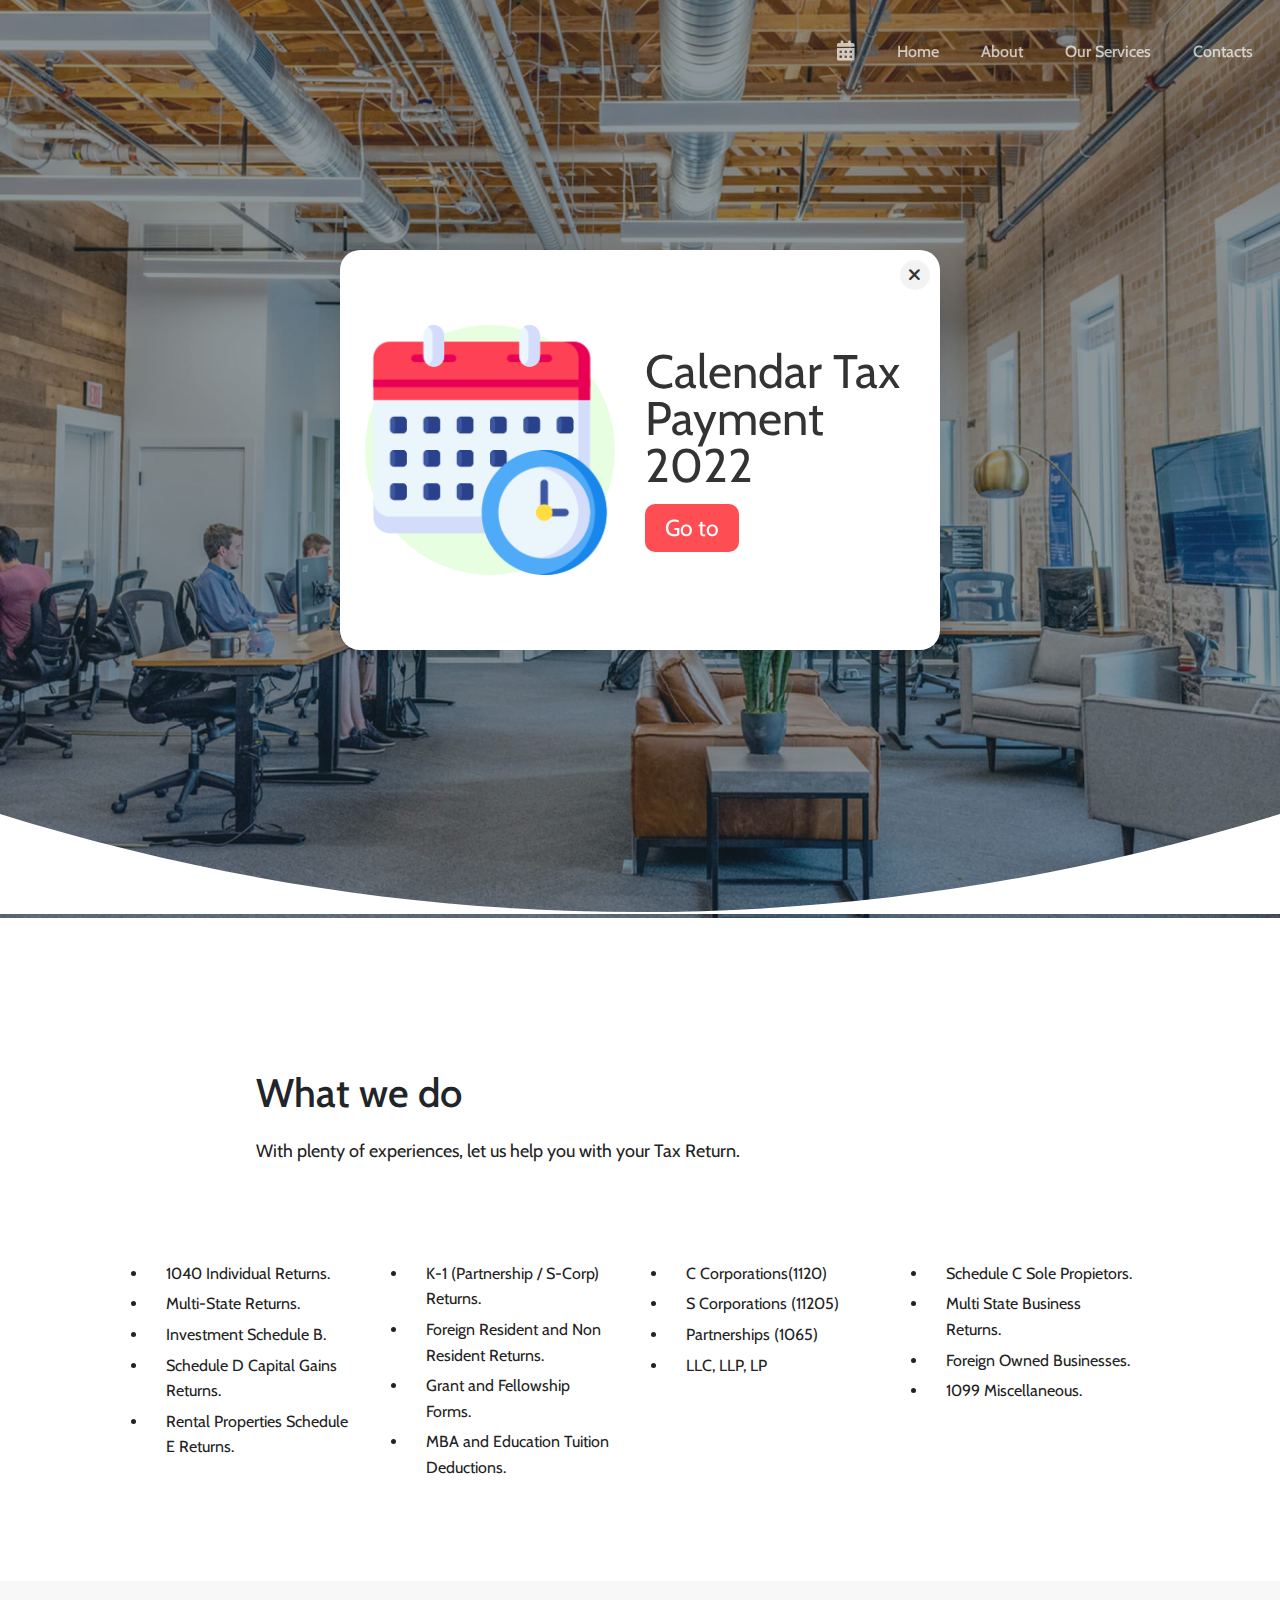
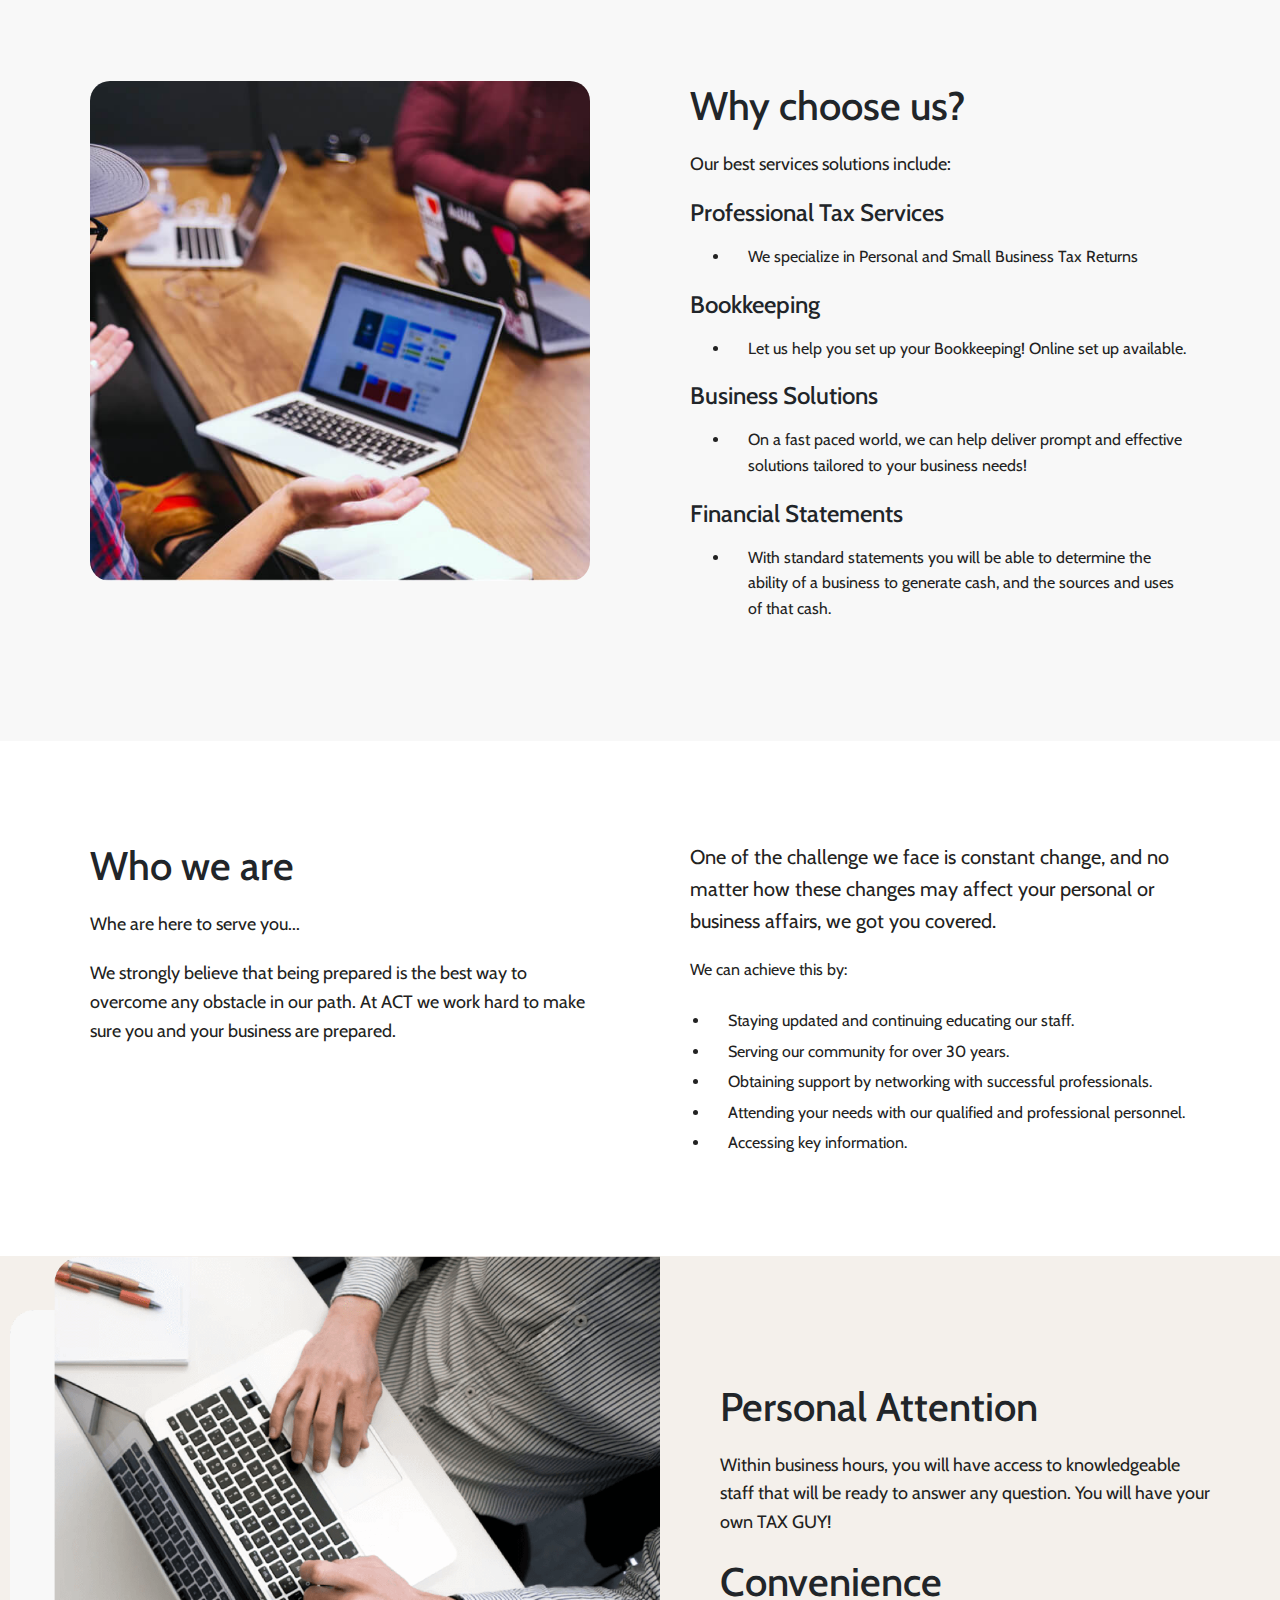
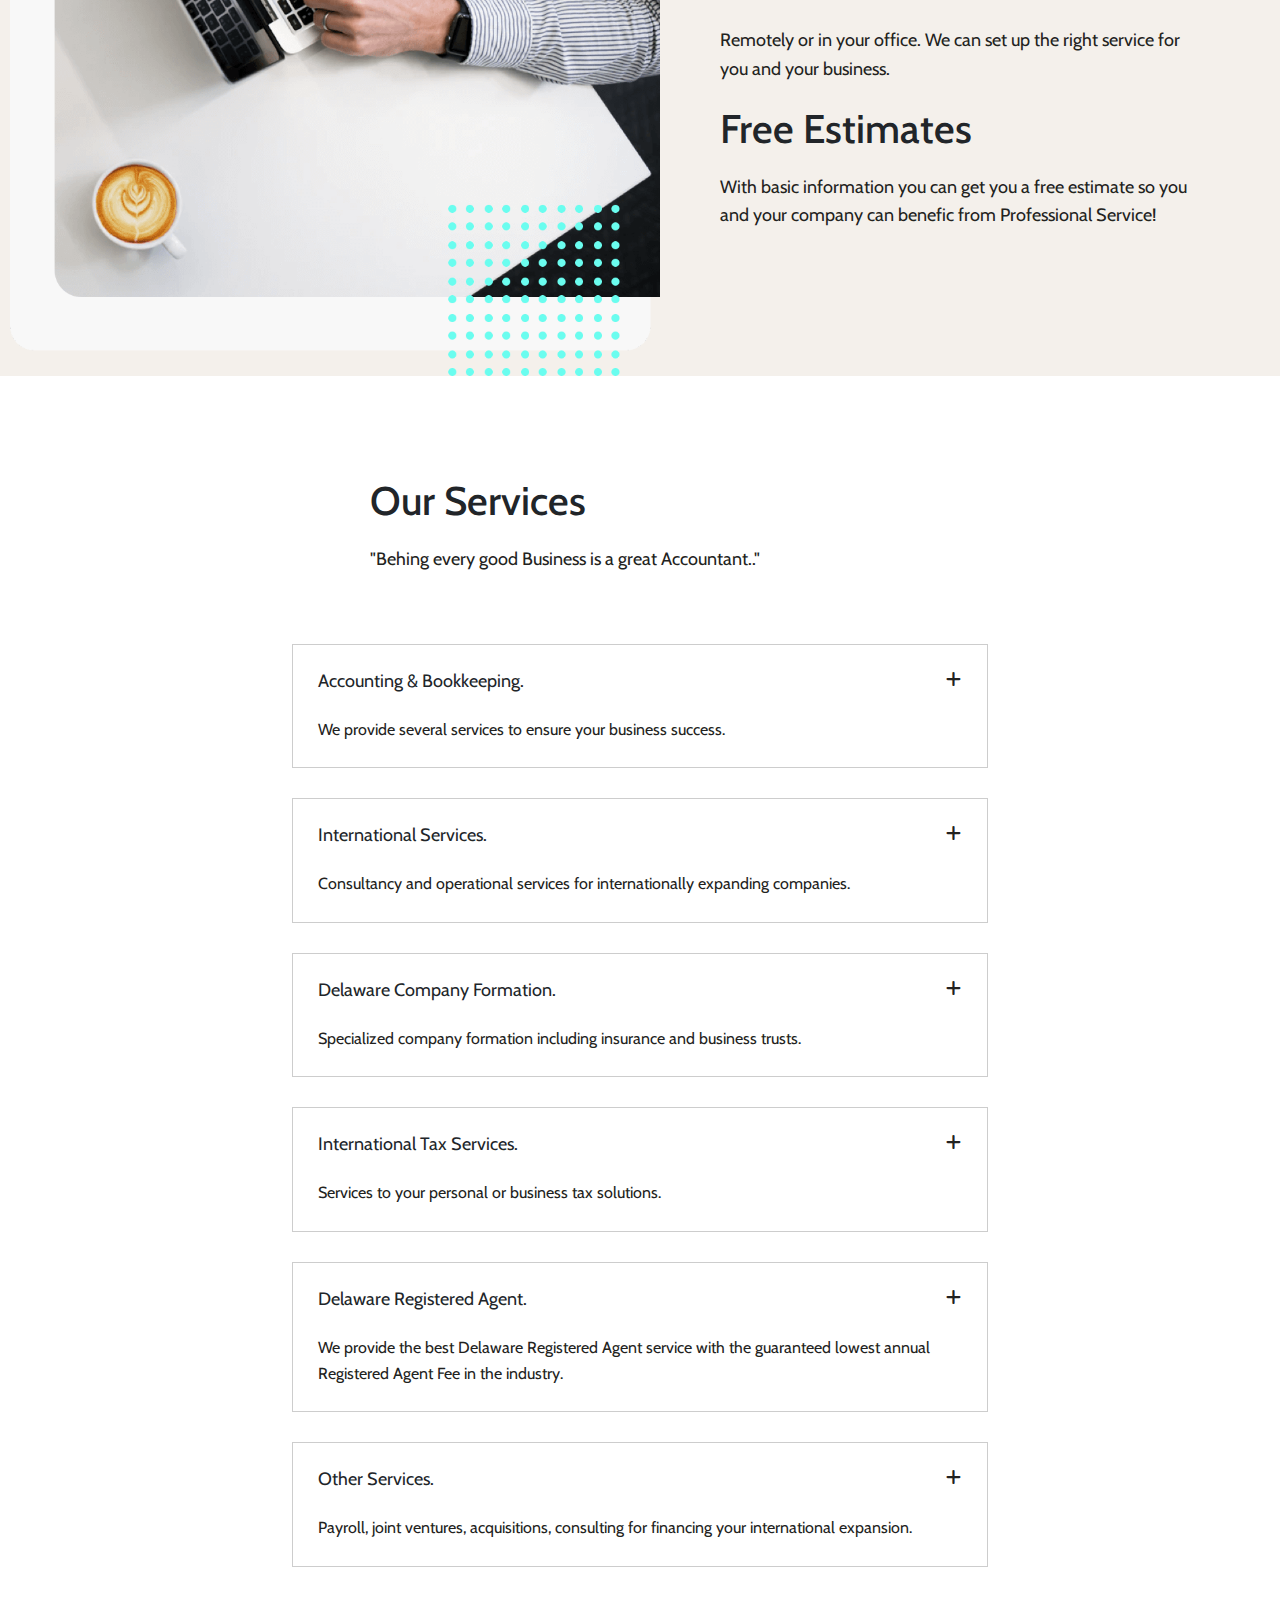
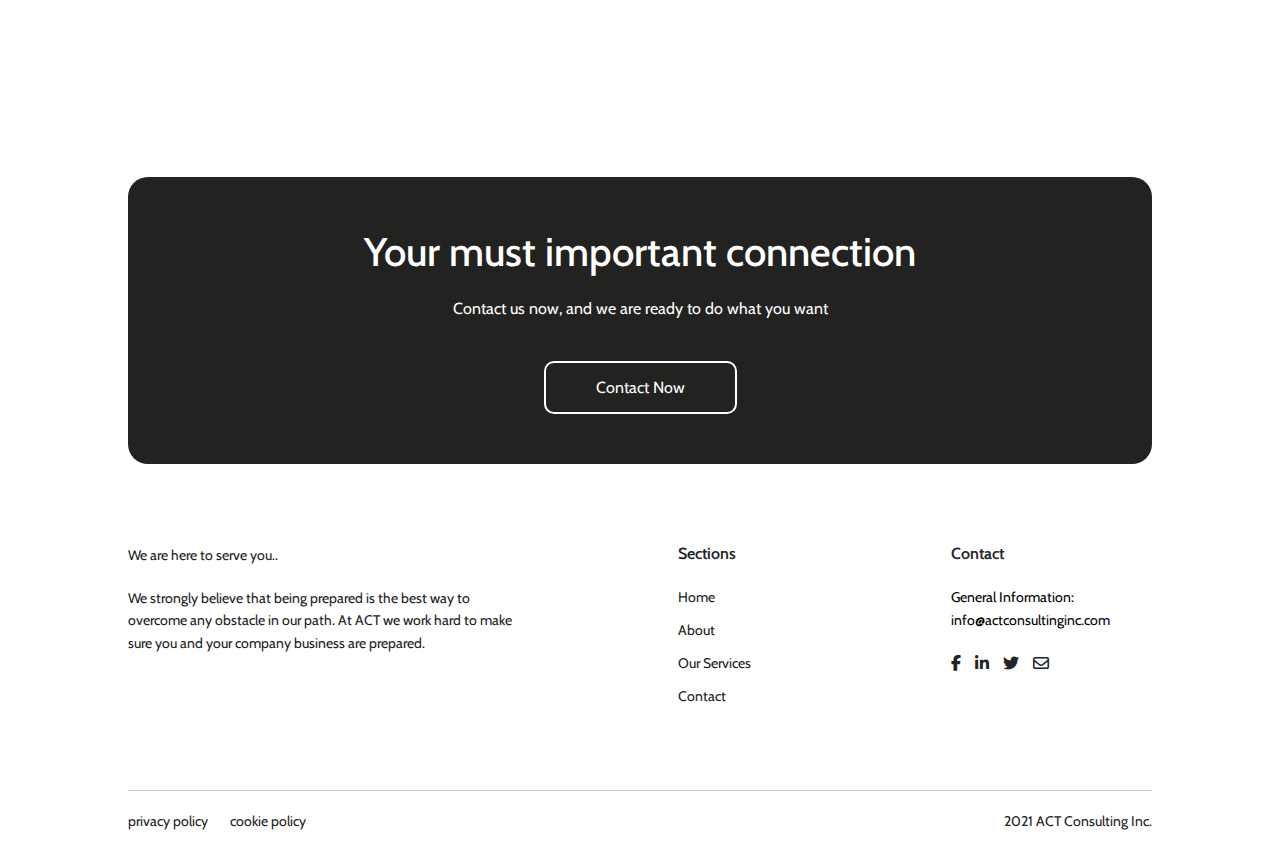
==== commit d232fdbb: "agregue página de calendario" ====
--- a/index.html
+++ b/index.html
@@ -21,7 +21,7 @@
       </figure>
       <div class="content-text-calendary">
         <h3>Calendar Tax Payment 2022</h3>
-        <a href="">Go to</a>
+        <a href="./calendar.html">Go to</a>
       </div>
     </div>
   </section>
@@ -31,7 +31,7 @@
       <nav class="scroll-nav">
         <ul>
           <li>
-            <a id="calendary" class="calendary" href=""><i class="fa-solid fa-calendar-days"></i></a>
+            <a id="calendary" class="calendary" href="./calendar.html"><i class="fa-solid fa-calendar-days"></i></a>
           </li>
           <li>
             <a id="home" href="">Home</a>
@@ -43,7 +43,7 @@
             <a id="services" href="#our-services">Our Services</a>
           </li>
           <li>
-            <a id="contacts" href="#">Contacts</a>
+            <a id="contacts" href="./contact.html">Contacts</a>
           </li>
         </ul>
       </nav>
--- a/css/styles.css
+++ b/css/styles.css
@@ -121,7 +121,7 @@
   color: #222220;
 }
 li {
-  padding: 0.5rem 0 0 1.875rem;
+  padding: 5px 0 0 18px;
   font-size: 1.6rem;
   font-weight: 400;
   color: #222222;
@@ -178,6 +178,7 @@
   }
 }
 .exit-menu {
+  background-color: transparent;
    animation: slide-top 0.5s cubic-bezier(0.250, 0.460, 0.450, 0.940) both;
 }
 @keyframes slide-top {
@@ -190,10 +191,13 @@
             transform: translateY(-100px);
   }
 }
-.scroll-menu-a {
+.ingress-menu-a {
   color: #000;
   z-index: 100;
   transition: 1.2s;
+}
+.ingress-menu-a:hover {
+  color: #cdcdcd;
 }
 header nav ul {
   display: flex;
@@ -208,6 +212,10 @@
   color: rgba(255, 255, 255, 0.7);
   line-height: 1.2;
   text-decoration: none;
+  transition: 300ms;
+}
+header nav ul li a:hover {
+  color: #fff;
 }
 header nav ul li .calendary {
   font-size: 20px;
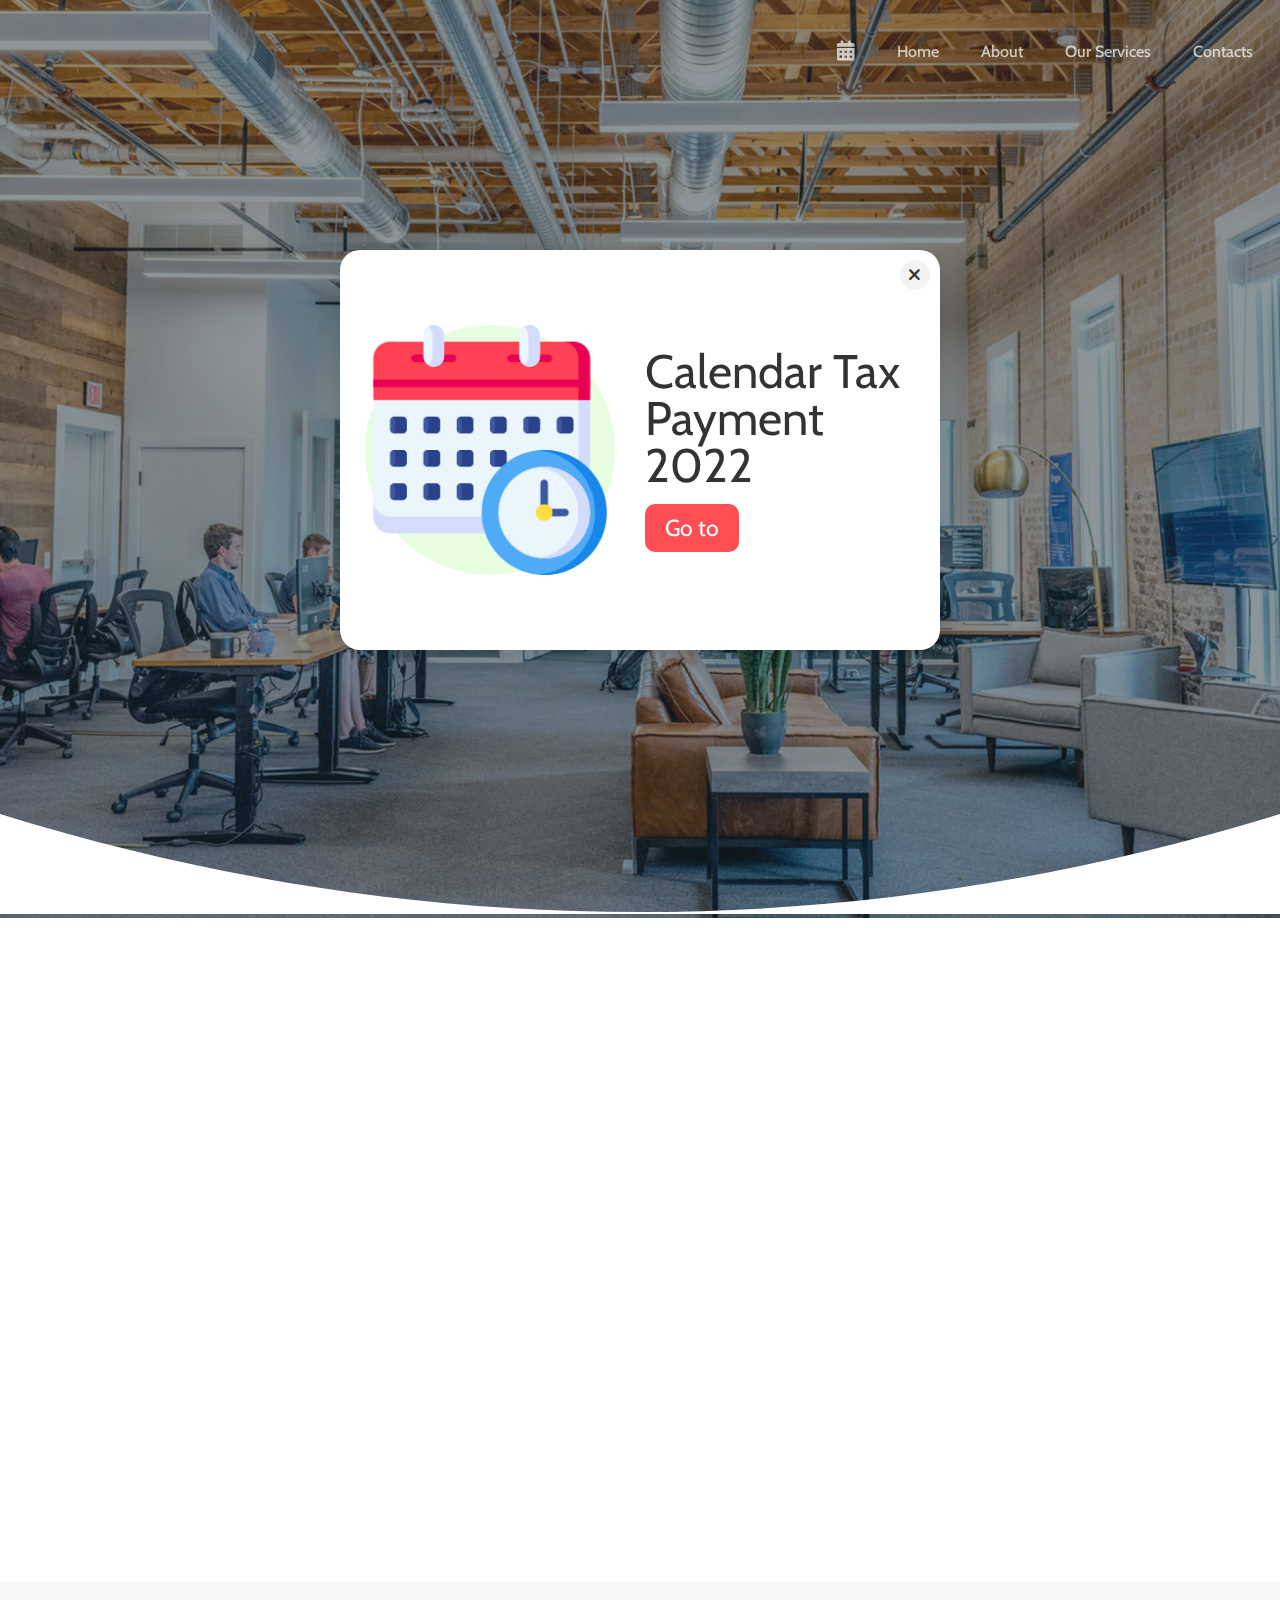
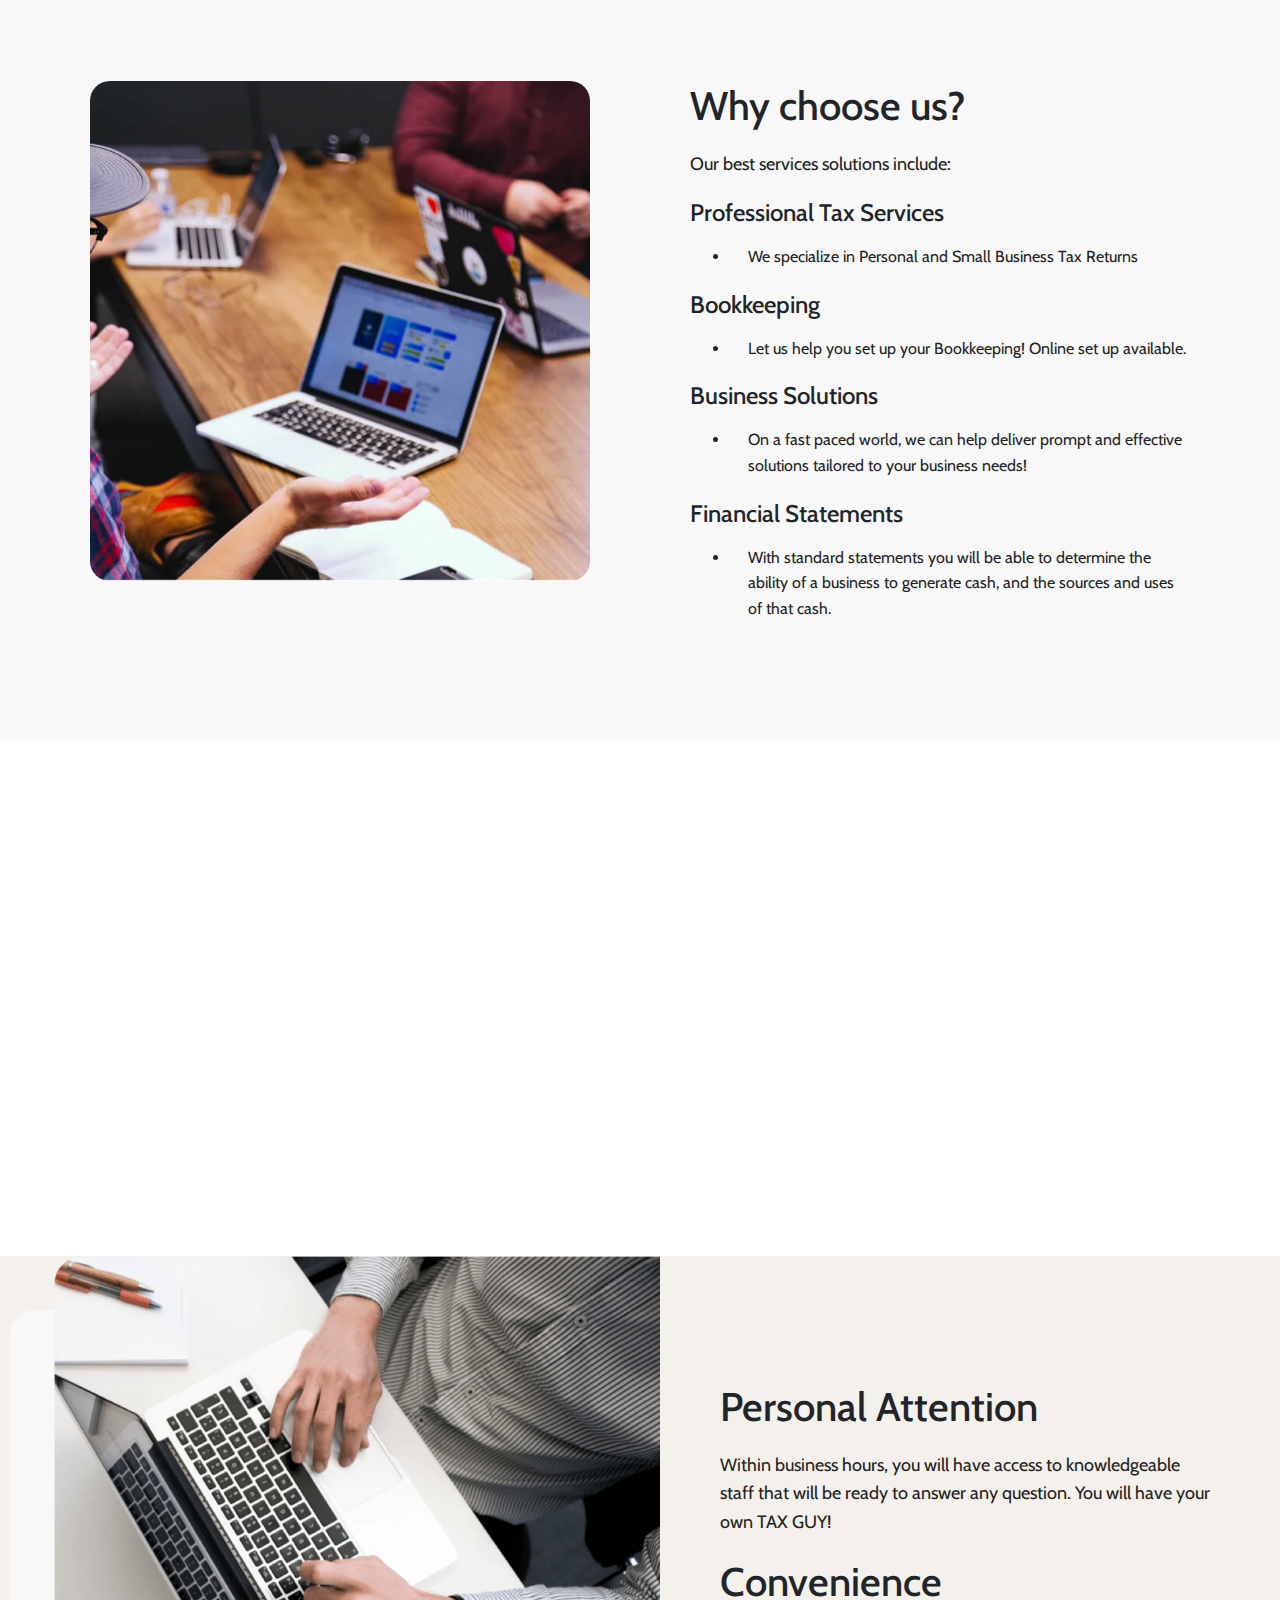
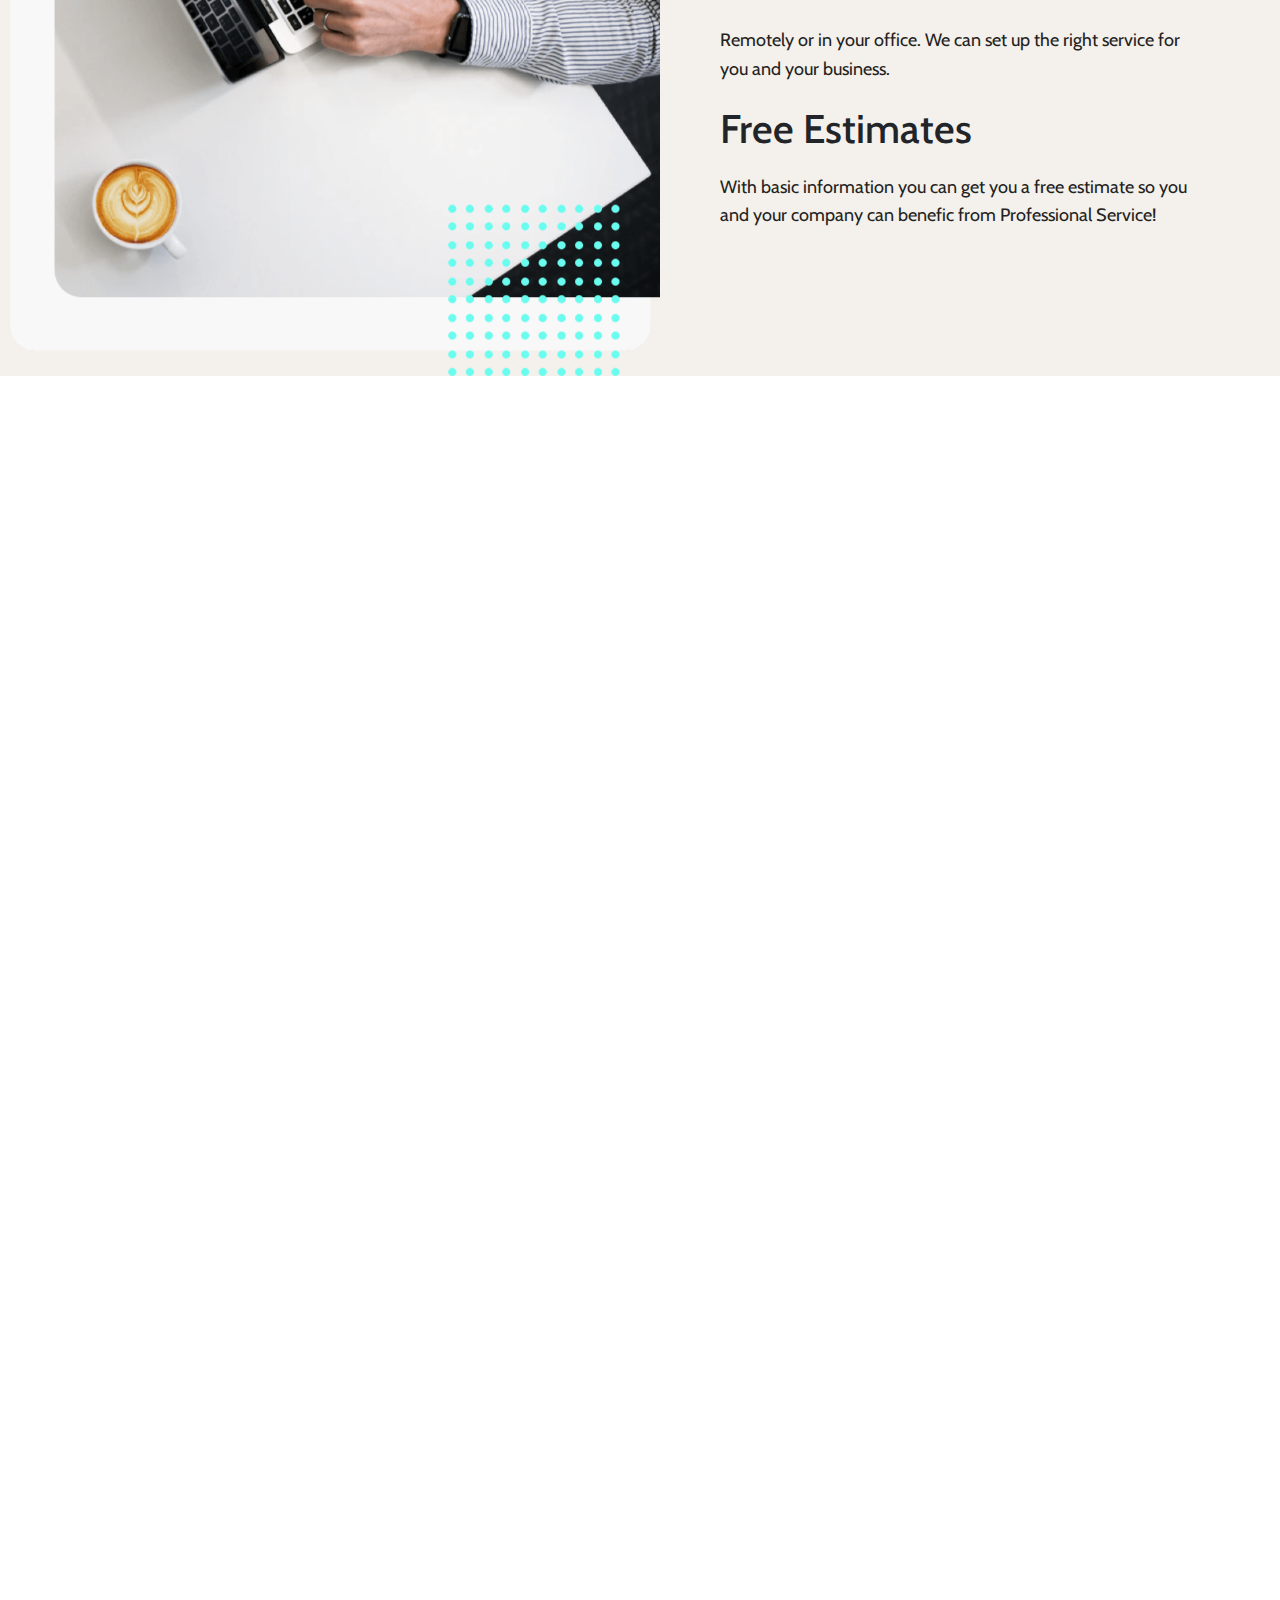
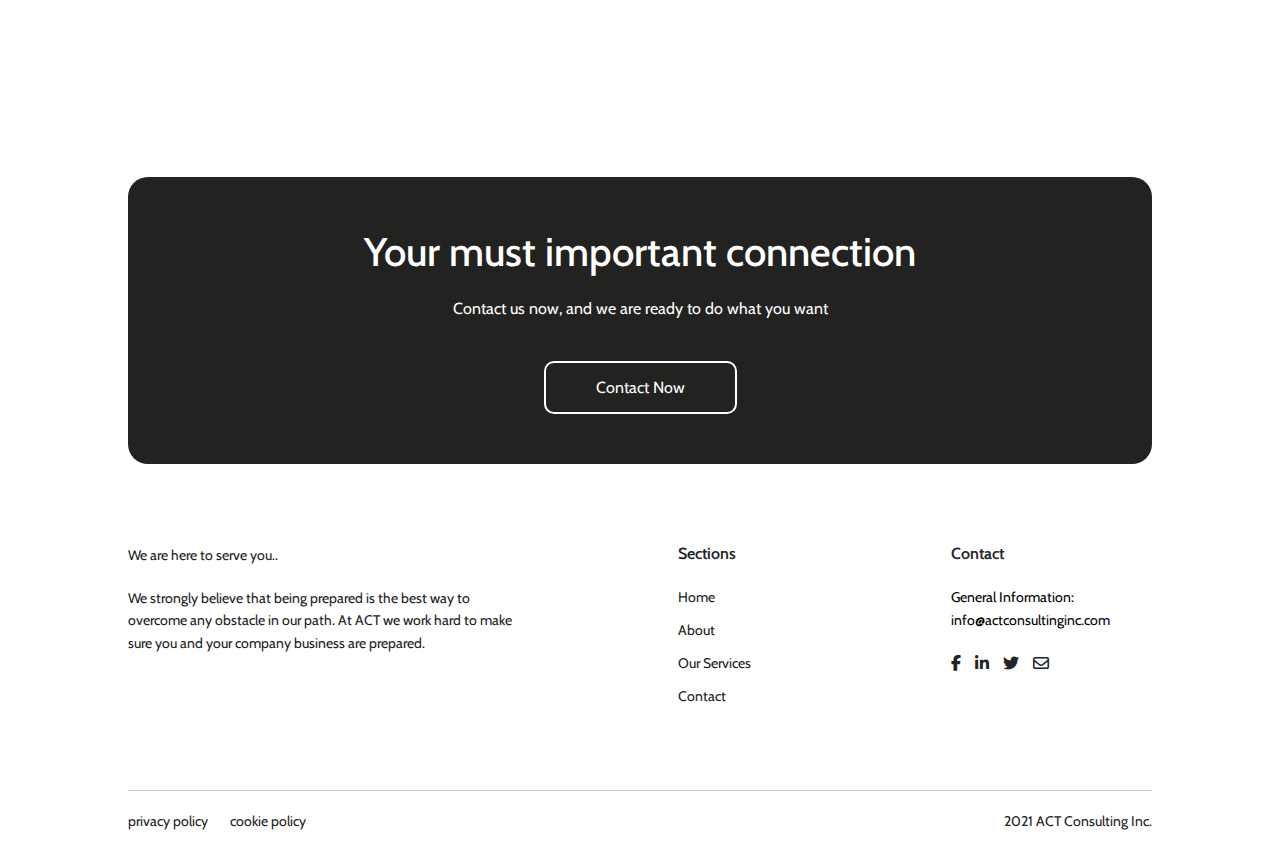
==== commit cae74cf9: "agregue animacion de scroll" ====
--- a/index.html
+++ b/index.html
@@ -56,12 +56,12 @@
   </header>
   <main>
     <section class="container-what-we-do">
-      <div class="title-what-we-do">
+      <div class="title-what-we-do" data-aos="fade-up">
         <h2>What we do</h2>
         <p>With plenty of experiences, let us help you with your Tax Return.</p>
       </div>
       <div class="container-cars-what-we-do">
-        <article class="cars-what-we-do">
+        <article class="cars-what-we-do" data-aos="fade-up">
           <ul>
             <li>1040 Individual Returns.</li>
             <li>Multi-State Returns.</li>
@@ -70,7 +70,7 @@
             <li>Rental Properties Schedule E Returns.</li>
           </ul>
         </article>
-        <article class="cars-what-we-do">
+        <article class="cars-what-we-do" data-aos="fade-up">
           <ul>
             <li>K-1 (Partnership / S-Corp) Returns.</li>
             <li>Foreign Resident and Non Resident Returns.</li>
@@ -78,7 +78,7 @@
             <li>MBA and Education Tuition Deductions.</li>
           </ul>
         </article>
-        <article class="cars-what-we-do">
+        <article class="cars-what-we-do" data-aos="fade-up">
           <ul>
             <li>C Corporations(1120)</li>
             <li>S Corporations (11205)</li>
@@ -86,7 +86,7 @@
             <li>LLC, LLP, LP</li>
           </ul>
         </article>
-        <article class="cars-what-we-do">
+        <article class="cars-what-we-do" data-aos="fade-up">
           <ul>
             <li>Schedule C Sole Propietors.</li>
             <li>Multi State Business Returns.</li>
@@ -129,7 +129,7 @@
         </article>
       </div>
     </section>
-    <section class="container-who-we-are">
+    <section class="container-who-we-are" data-aos="fade-up">
       <div class="content-who-we-are-1">
         <h2>Who we are</h2>
         <p>Whe are here to serve you...</p>
@@ -165,11 +165,11 @@
       </div>
     </section>
     <section id="our-services" class="container-our-services">
-      <div class="title-our-services">
+      <div class="title-our-services" data-aos="fade-up">
         <h2>Our Services</h2>
         <p>"Behing every good Business is a great Accountant.."</p>
       </div>
-      <div class="content-card-our-services">
+      <div class="content-card-our-services" data-aos="fade-up">
         <article>
           <div>
             <h4>Accounting & Bookkeeping.</h4>
@@ -233,9 +233,9 @@
           <div class="content-sections">
             <h4>Sections</h4>
             <a href="">Home</a>
-            <a href="">About</a>
-            <a href="">Our Services</a>
-            <a href="">Contact</a>
+            <a href="#about">About</a>
+            <a href="#our-services">Our Services</a>
+            <a href="./contact.html">Contact</a>
           </div>
           <div class="content-contact">
             <h4>Contact</h4>
@@ -263,5 +263,12 @@
   </footer>
 
   <script src="./js/cardCalendary.js"></script>
+  <script src="https://unpkg.com/aos@2.3.1/dist/aos.js"></script>
+  <script>
+    AOS.init({
+      duration: 400,
+      once: true,
+    });
+  </script>
 </body>
 </html>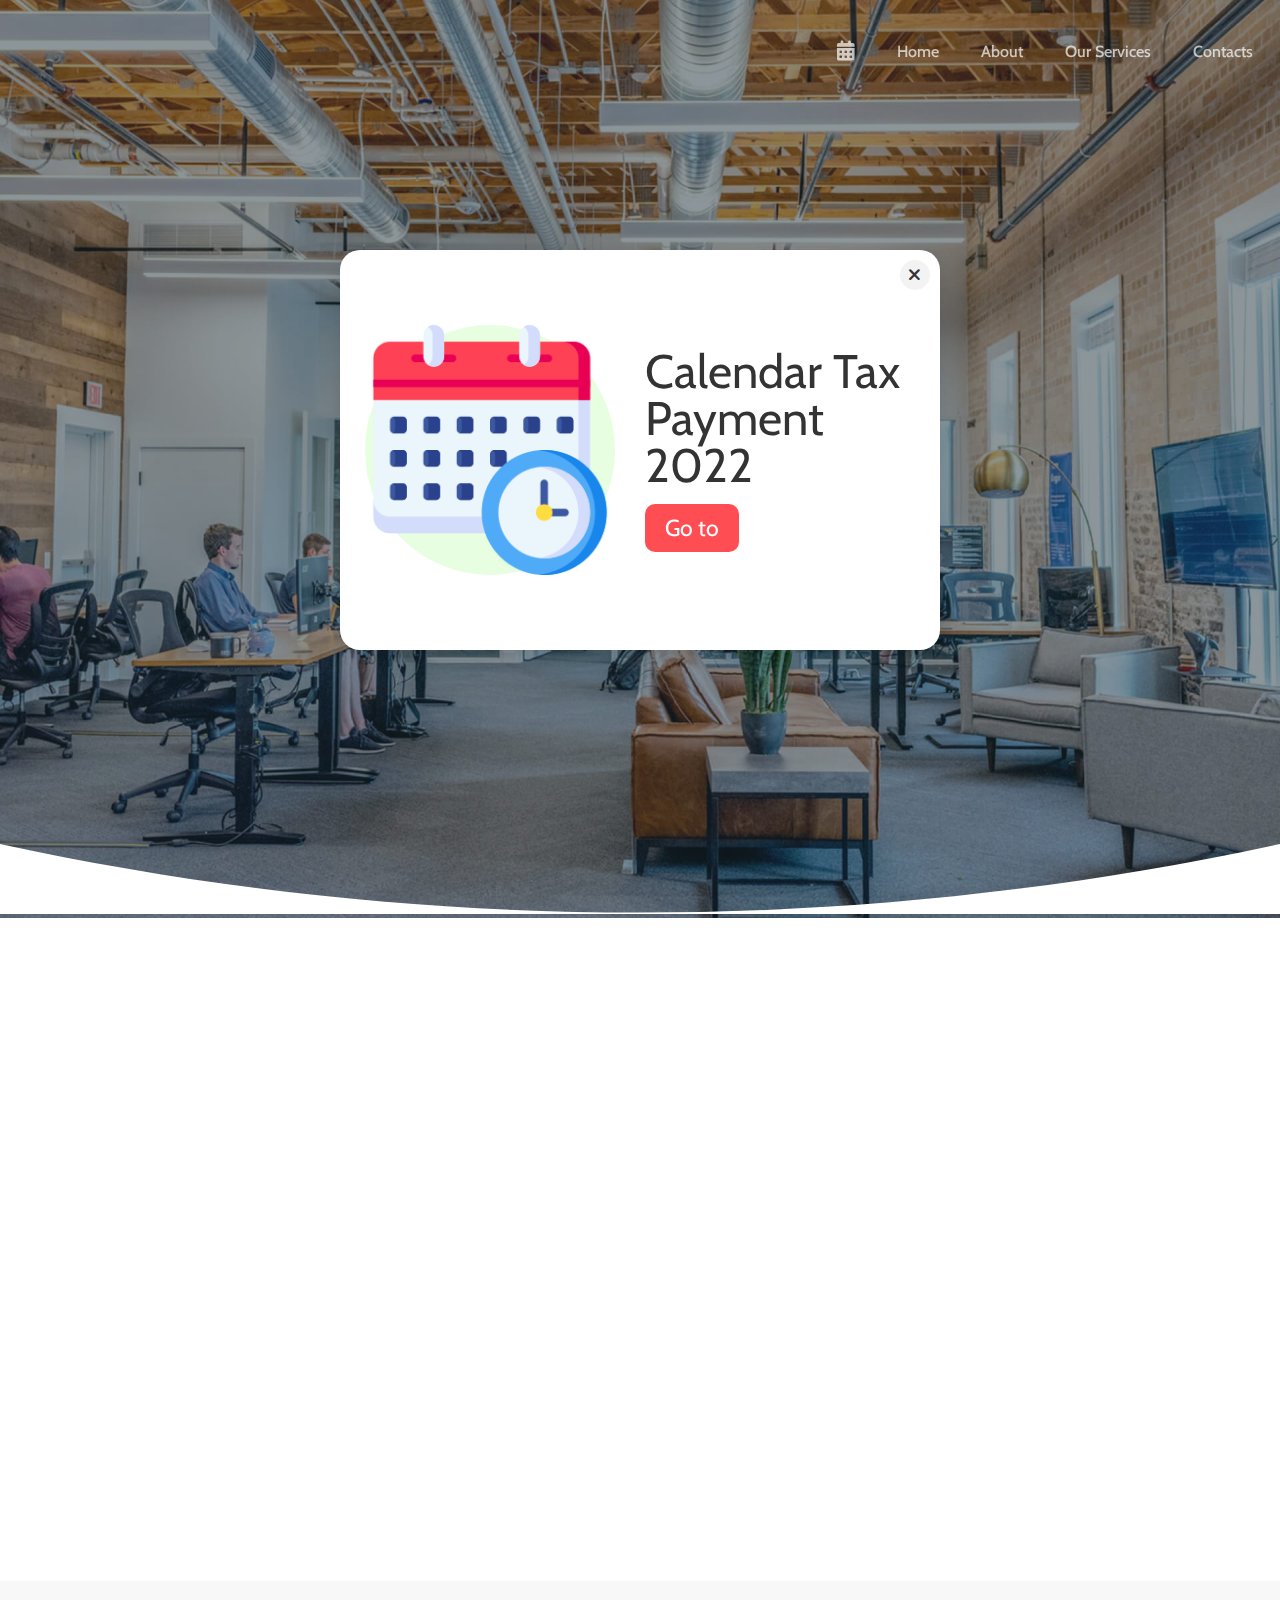
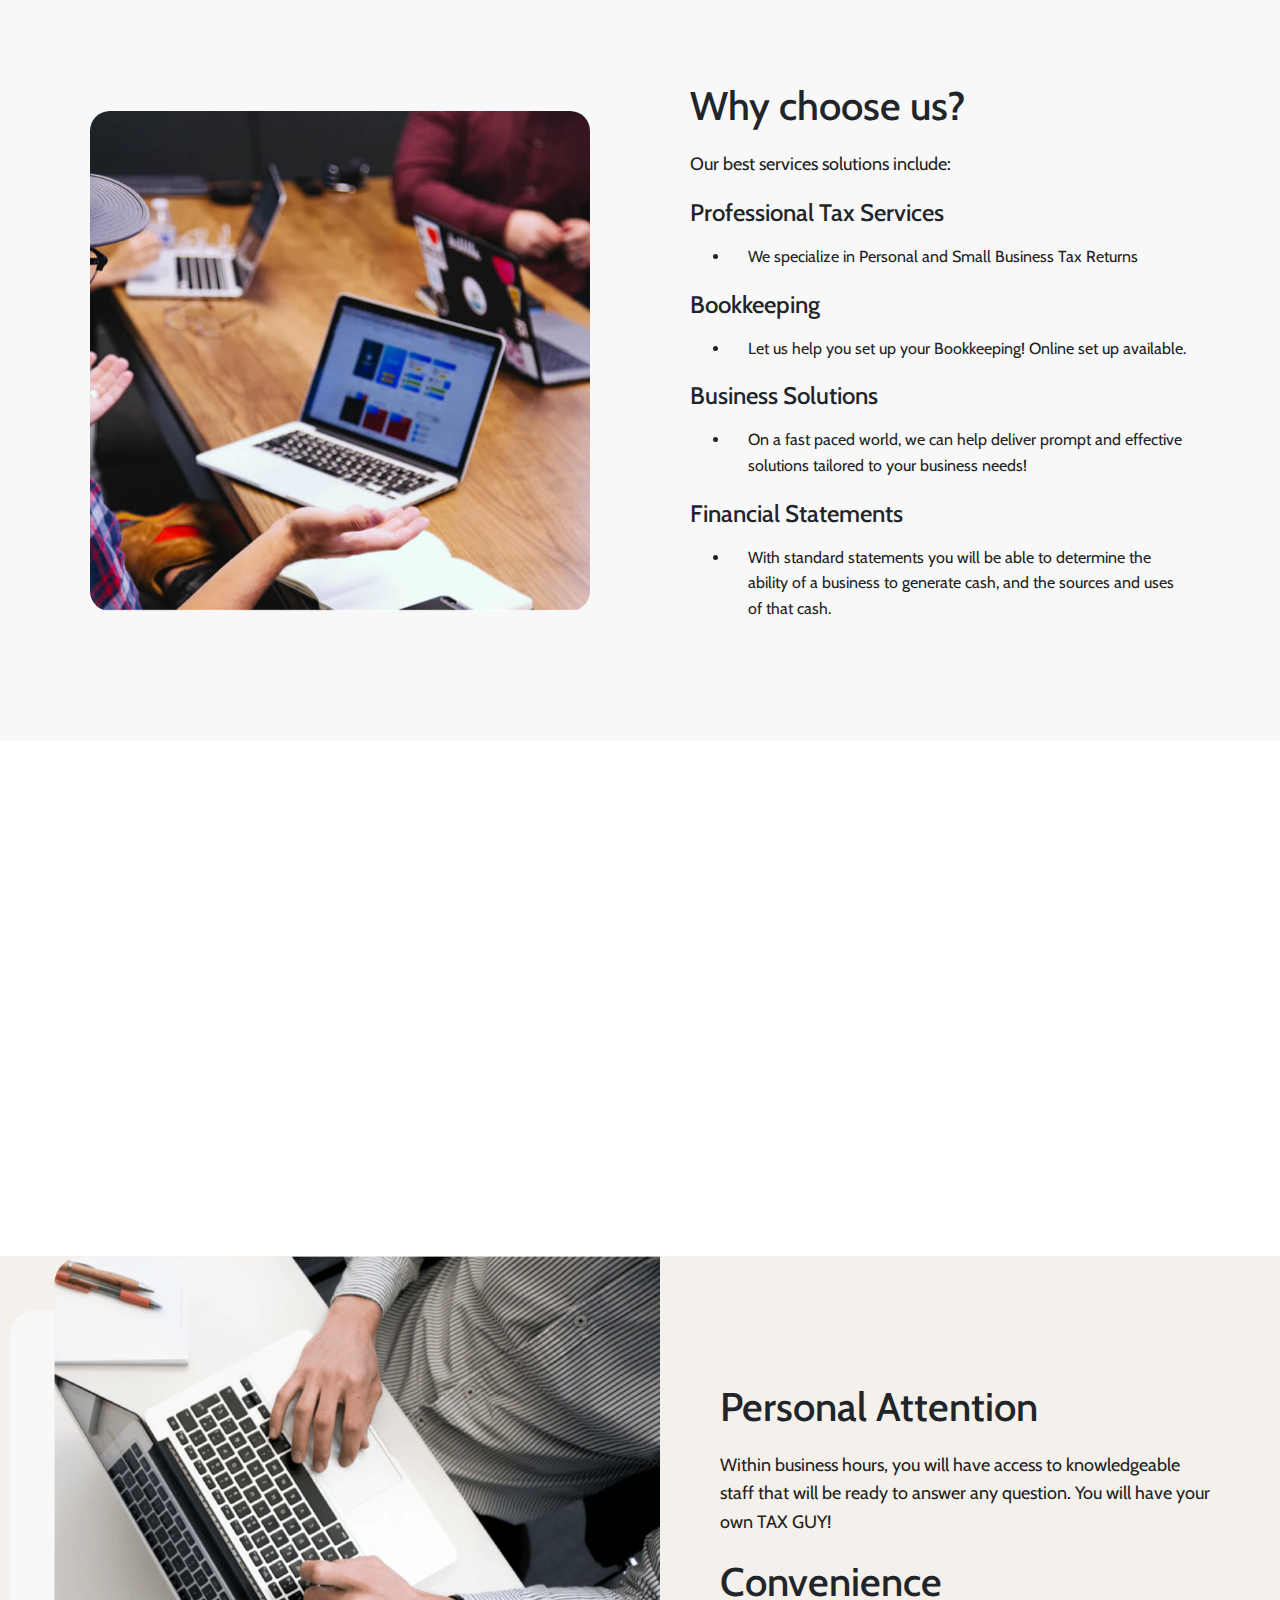
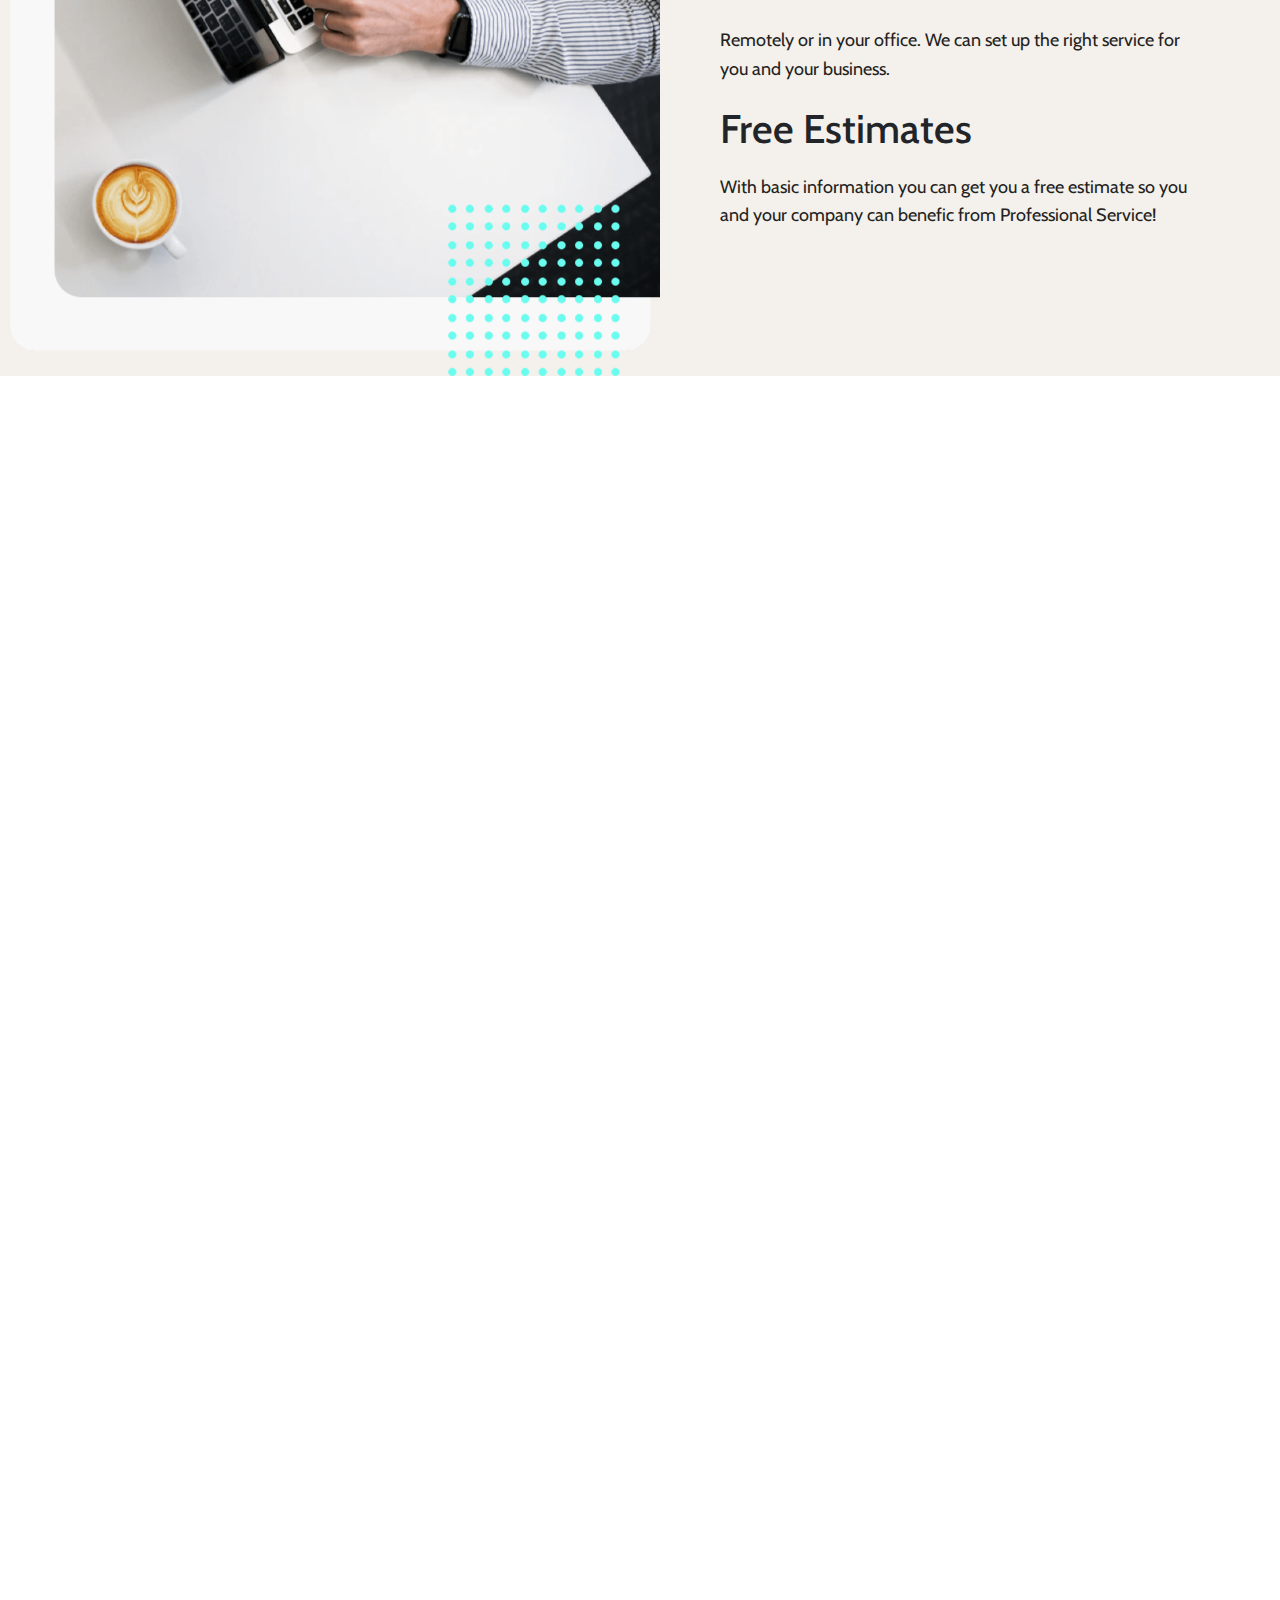
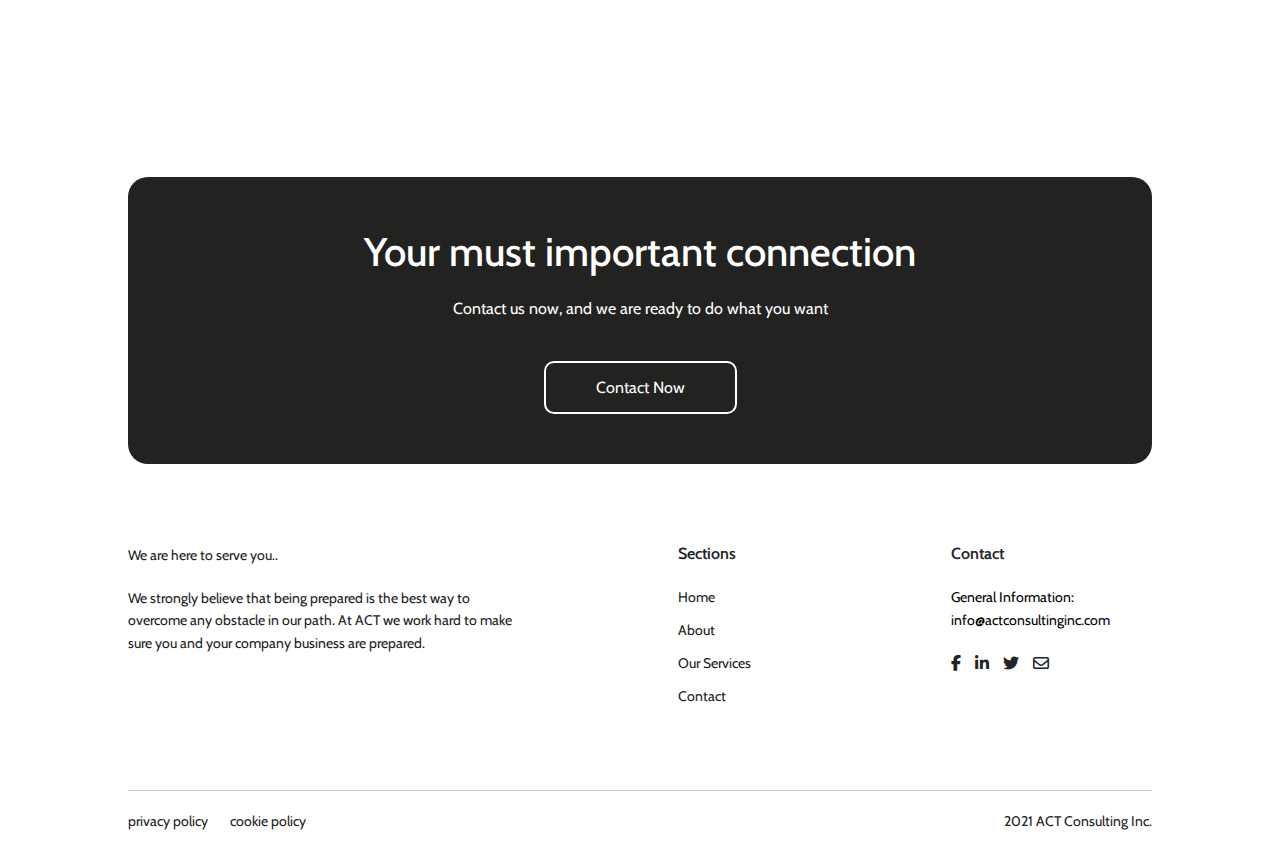
==== commit a2fe5bc4: "agregue medias" ====
--- a/index.html
+++ b/index.html
@@ -11,6 +11,7 @@
   <link rel="stylesheet" href="https://cdnjs.cloudflare.com/ajax/libs/font-awesome/6.2.0/css/all.min.css">
   <link href="https://unpkg.com/aos@2.3.1/dist/aos.css" rel="stylesheet">
   <link rel="stylesheet" href="./css/styles.css">
+  <link rel="stylesheet" href="./css/styles-media.css">
 </head>
 <body>
   <section id="card-calendary" class="card-calendary">
@@ -148,7 +149,9 @@
       </div>
     </section>
     <section class="container-personal-attention">
-      <div class="content-img"></div>
+      <div class="container-img">
+        <div class="content-img"></div>
+      </div>
       <div class="content-article">
         <article>
           <h2>Personal Attention</h2>
--- a/css/styles.css
+++ b/css/styles.css
@@ -139,7 +139,7 @@
 header .wavy-background {
   content: "";
   width: 100%;
-  height: 100px;
+  height: 70px;
   position: absolute;
   bottom: -14px;
   background-color: #fff;
@@ -238,7 +238,7 @@
   margin-top: 20px;
   font-size: 2rem;
   font-weight: 400;
-  color: #fff;
+  color: rgba(255, 255, 255, 0.7);
 }
 /*main*/
 /*what we do*/
@@ -255,7 +255,6 @@
 main .container-what-we-do .container-cars-what-we-do {
   padding-top: 70px;
   display: flex;
-  flex-wrap: wrap;
   justify-content: center;
 }
 main .container-what-we-do .container-cars-what-we-do .cars-what-we-do  {
@@ -277,8 +276,8 @@
   padding: 100px 0;
   background-color: #f8f8f8;
   display: flex;
-  flex-wrap: wrap;
-  justify-content: center;
+  justify-content: center;
+  align-items: center;
   gap: 100px;
 }
 main .container-why-choose-us figure {
@@ -308,7 +307,6 @@
   padding: 100px 0;
   background-color: #fff;
   display: flex;
-  flex-wrap: wrap;
   justify-content: center;
   gap: 100px;
 }
--- a/css/styles-media.css
+++ b/css/styles-media.css
@@ -0,0 +1,339 @@
+@media (max-width: 1000px) {
+   main .container-why-choose-us {
+    padding: 100px 0 100px 20px;
+    gap: 0px;
+   }
+  main .container-why-choose-us .content-why-choose-us {
+    padding: 0 20px 0 100px;
+    max-width: 500px;
+  }
+  main .container-who-we-are {
+    padding: 100px 20px;
+    gap: 30px;
+  }
+  main .container-personal-attention .content-article {
+    padding-right: 90px;
+  }
+  main .container-our-services .title-our-services {
+    left: 220px;
+  }
+  main .container-our-services .content-card-our-services {
+    width: 800px;
+  }
+  main .container-contact .content-contact,
+  footer .container-footer .footer-content,
+  footer .container-privacy .content-privacy {
+    width: 90%;
+  }
+}
+
+@media (max-width: 990px) {
+  header .container-title h1 {
+    width: 70%;
+  }
+  header .wavy-background {
+    height: 48px;
+  }
+  main .container-what-we-do .title-what-we-do {
+    max-width: 68%;
+  }
+  main .container-what-we-do .container-cars-what-we-do {
+    padding: 70px 20px 0 20px;
+  }
+  main .container-why-choose-us {
+    width: auto;
+    padding: 100px 0;
+    flex-direction: column;
+  }
+  main .container-why-choose-us .content-img {
+    width: 700px;
+    height: 700px;
+  }
+  main .container-why-choose-us .content-why-choose-us {
+    margin: 40px 0 0;
+    padding: 0 20px 0 0;
+    max-width: 447px;
+  }
+  main .container-who-we-are {
+    margin-left: 140px;
+    flex-direction: column;
+  }
+  main .container-personal-attention {
+    flex-direction: column;
+  }
+  main .container-personal-attention .content-img {
+    width: 1000px;
+    height: 550px;
+    left: 4px;
+  }
+  main .container-personal-attention .content-article {
+    width: 700px;
+    margin: 70px auto;
+    padding-right: 0;
+    align-items: inherit;
+  }
+  footer .container-footer .content-sections-contact {
+    gap: 100px;
+  }
+}
+
+@media (max-width: 768px) {
+  .card-calendary .container-calendary {
+    width: 300px;
+    height: auto;
+    padding: 10px 0;
+    flex-direction: column;
+    align-items: center;
+  }
+  .card-calendary .container-calendary figure::before {
+    content: none;
+  }
+  .card-calendary .container-calendary figure img {
+    width: 220px;
+  }
+  .card-calendary .container-calendary .content-text-calendary h3 {
+    text-align: center;
+  }
+  .card-calendary .container-calendary .content-text-calendary {
+    align-items: center;
+  }
+  h2 {
+    font-size: 3.2rem;
+  }
+  main .container-what-we-do {
+    padding: 100px 0 50px 0;
+  }
+  main .container-what-we-do .container-cars-what-we-do {
+    margin: 0 90px;
+    display: block;
+  }
+  main .container-what-we-do .container-cars-what-we-do .cars-what-we-do {
+    width: auto;
+    margin-bottom: 50px;
+  }
+  main .container-why-choose-us .content-img {
+    width: 500px;
+    height: 500px;
+  }
+  main .container-why-choose-us .content-why-choose-us {
+    margin-left: 100px;
+  }
+  main .container-who-we-are {
+    margin-left: 15px;
+  }
+  main .container-personal-attention .content-img {
+    width: 780px;
+    height: 400px;
+  }
+  main .container-personal-attention .content-article {
+    width: 500px;
+  }
+  main .container-our-services .title-our-services {
+    left: 130px;
+  }
+  main .container-our-services .content-card-our-services article {
+    width: 65%;
+  }
+  main .container-contact .content-contact {
+    width: 65%;
+    text-align: center;
+  }
+  main .container-contact .content-contact h2 {
+    font-size: 4rem;
+  }
+  main .container-contact .content-contact button {
+    padding: 10px 35px;
+  }
+  footer .container-footer .footer-content {
+    width: 65%;
+    display: block;
+  }
+  footer .container-footer .content-sections-contact {
+    gap: 150px;
+  }
+  footer .container-privacy {
+    width: 73%;
+    margin: 0 auto;
+  }
+}
+
+@media (max-width: 576px) {
+  h2 {
+    font-size: 2.8rem;
+  }
+  h3 {
+    font-size: 2.1rem;
+  }
+  p {
+    font-size: 1.5rem;
+  }
+  li {
+    font-size: 1.4rem;
+  }
+  header,
+  .transparents {
+    height: 70vh;
+  }
+  header .wavy-background {
+    height: 30px;
+    bottom: 187px;
+  }
+  header nav ul li a {
+    margin: 0 6px;
+    font-size: 1.4rem;
+  }
+  header .container-title {
+    padding: 166px 0;
+  }
+  header .container-title h1 {
+    font-size: 5rem;
+    font-weight: 600;
+  }
+  main .container-what-we-do .title-what-we-do {
+    width: 80%;
+    margin: 0 0 0 50px;
+  }
+  main .container-what-we-do .container-cars-what-we-do {
+    margin: 0 40px;
+    padding: 0;
+    list-style: none;
+  }
+  main .container-why-choose-us .content-why-choose-us {
+    margin-left: 126px;
+  }
+  main .container-who-we-are {
+    margin-left: 20px;
+  }
+  main .container-personal-attention .content-img {
+    width: 556px;
+  }
+  main .container-our-services .title-our-services {
+    left: 40px;
+  }
+  main .container-our-services .content-card-our-services article {
+    width: 60%;
+  }
+  main .container-contact {
+    padding: 40px 0 80px 0;
+  }
+  main .container-contact .content-contact {
+    width: 85%;
+  }
+  footer .container-footer .footer-content {
+    width: 85%;
+  }
+  footer .container-footer .content-sections-contact {
+    gap: 195px;
+  }
+  footer .container-footer .content-text p,
+  footer .container-footer .content-sections-contact .content-sections a,
+  footer .container-footer .content-sections-contact .content-contact h6,
+  footer .container-privacy .content-privacy a {
+    font-size: 1.2rem;
+  }
+  footer .container-footer .content-text p {
+    width: 140%;
+  }
+  footer .container-footer .content-sections-contact h4 {
+    font-size: 1.4rem;
+  }
+  footer .container-footer .content-sections-contact .content-contact .container-social-networks a {
+    font-size: 1.4rem;
+  }
+  footer .container-privacy {
+    width: 95%;
+  }
+}
+
+/* @media (max-width: 550px) {
+  main .container-why-choose-us .content-img {
+    width: 400px;
+    height: 400px;
+  }
+  main .container-who-we-are p,
+  main .container-who-we-are ul li,
+  main .container-personal-attention .content-article p  {
+    width: 85%;
+  }
+  main .container-personal-attention .content-article {
+    margin-left: 20px;
+  }
+  main .container-our-services .content-card-our-services article {
+    width: 51%;
+  }
+  footer .container-footer .content-text p {
+    width: 100%;
+  }
+} */
+
+/* @media (max-width: 550px) {
+  header .container-title h1 {
+    width: 80%;
+  }
+  header .container-title p {
+    font-size: 1.5rem;
+  }
+  main .container-why-choose-us .content-img {
+    width: 350px;
+    height: 350px;
+  }
+  main .container-who-we-are {
+    margin: 0 20px;
+  }
+  main .container-our-services .content-card-our-services article {
+    width: 42%;
+  }
+  footer .container-footer .content-text {
+    width: 340px;
+  }
+  footer .container-footer .content-sections-contact {
+    gap: 125px;
+  }
+}
+*/
+
+@media (max-width: 550px) {
+  p {
+    width: 58%;
+  }
+  header .container-title h1 {
+    width: 90%;
+    font-size: 4rem;
+  }
+  header .container-title p {
+    width: auto;
+  }
+  main .container-what-we-do .title-what-we-do p {
+    width: 100%;
+  }
+  main .container-why-choose-us .content-img {
+    width: 300px;
+    height: 300px;
+  }
+  main .container-who-we-are ul li {
+    width: 58%;
+  }
+  main .container-personal-attention .content-img {
+    width: 350px;
+    height: 350px;
+  }
+  main .container-personal-attention .content-article {
+    margin-left: 20px;
+  }
+  main .container-our-services .content-card-our-services article {
+    width: 38%;
+  }
+  main .container-contact .content-contact p,
+  main .container-contact .content-contact button {
+    width: 100%;
+  }
+  footer .container-footer .footer-content .content-text p {
+    width: 80%;
+  }
+  footer .container-footer .content-sections-contact {
+    gap: 110px;
+  }
+  footer .container-privacy .content-privacy div a {
+    display: block;
+  }
+}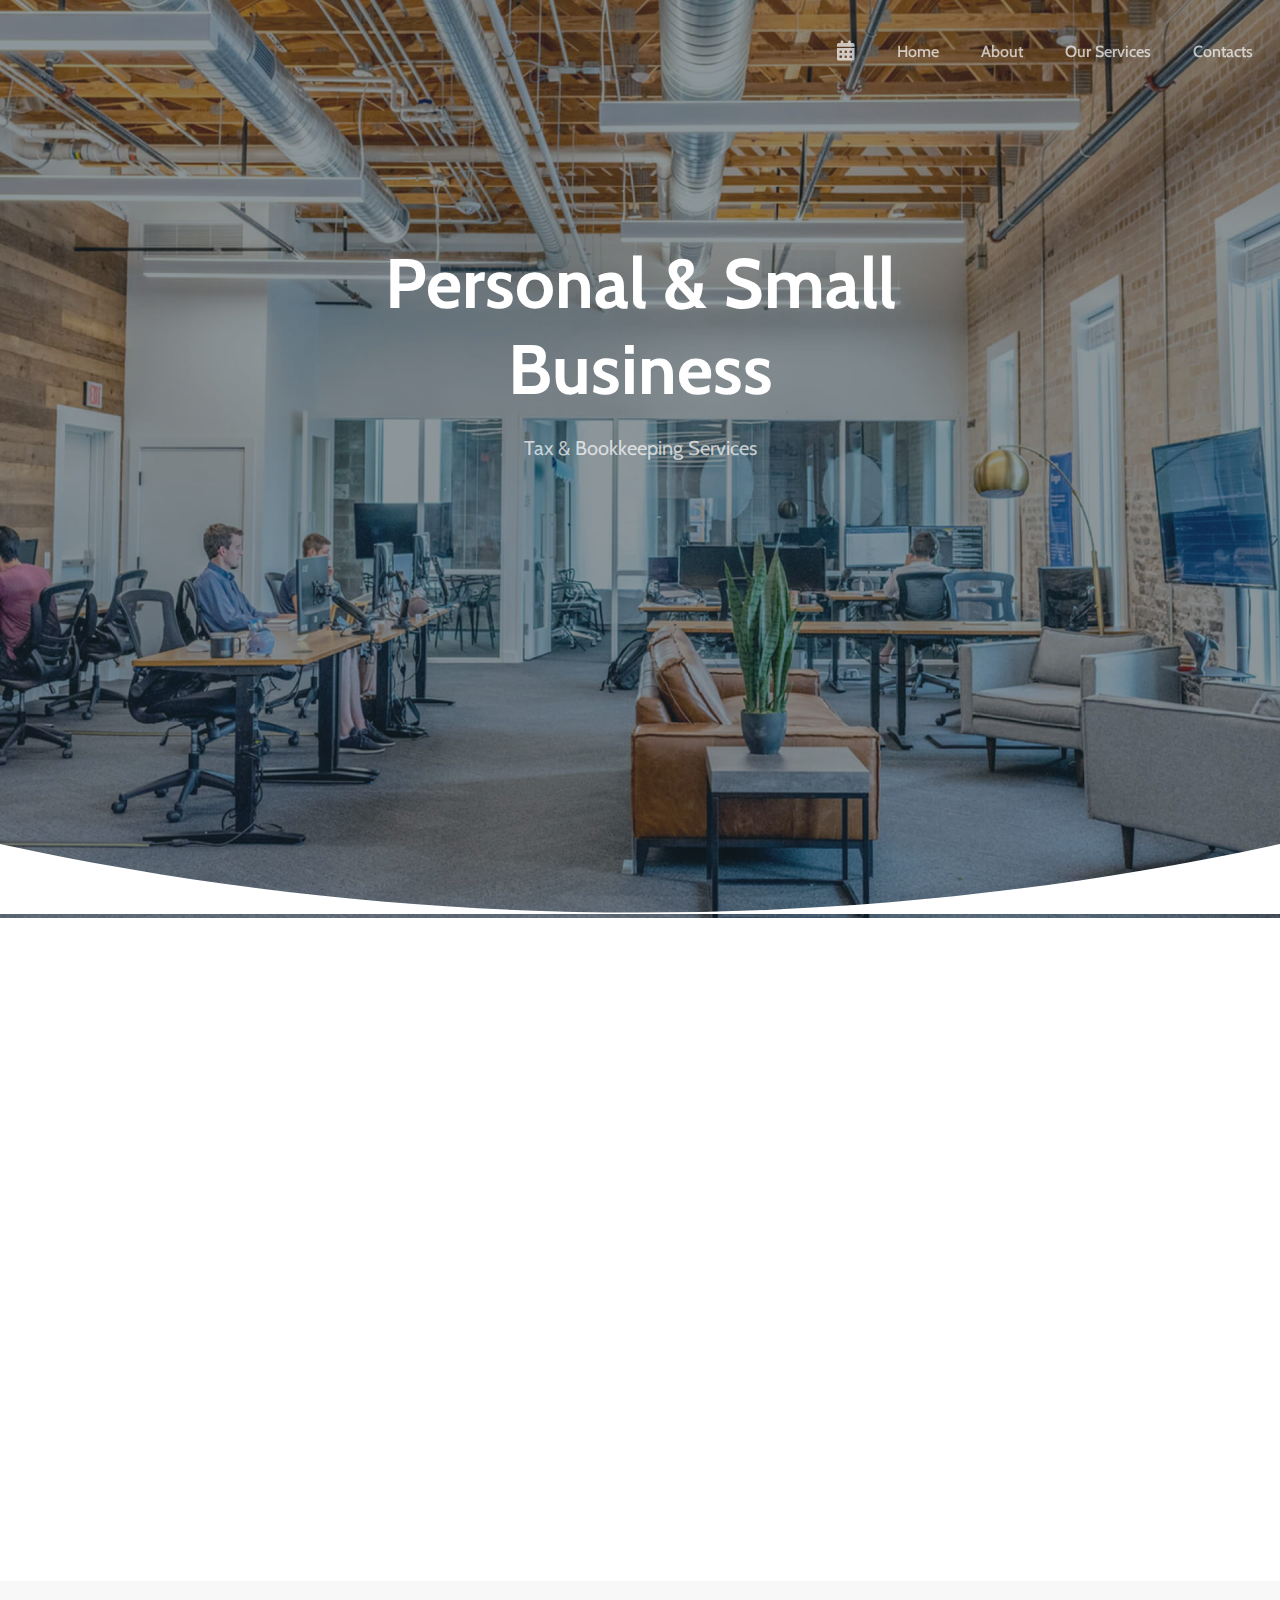
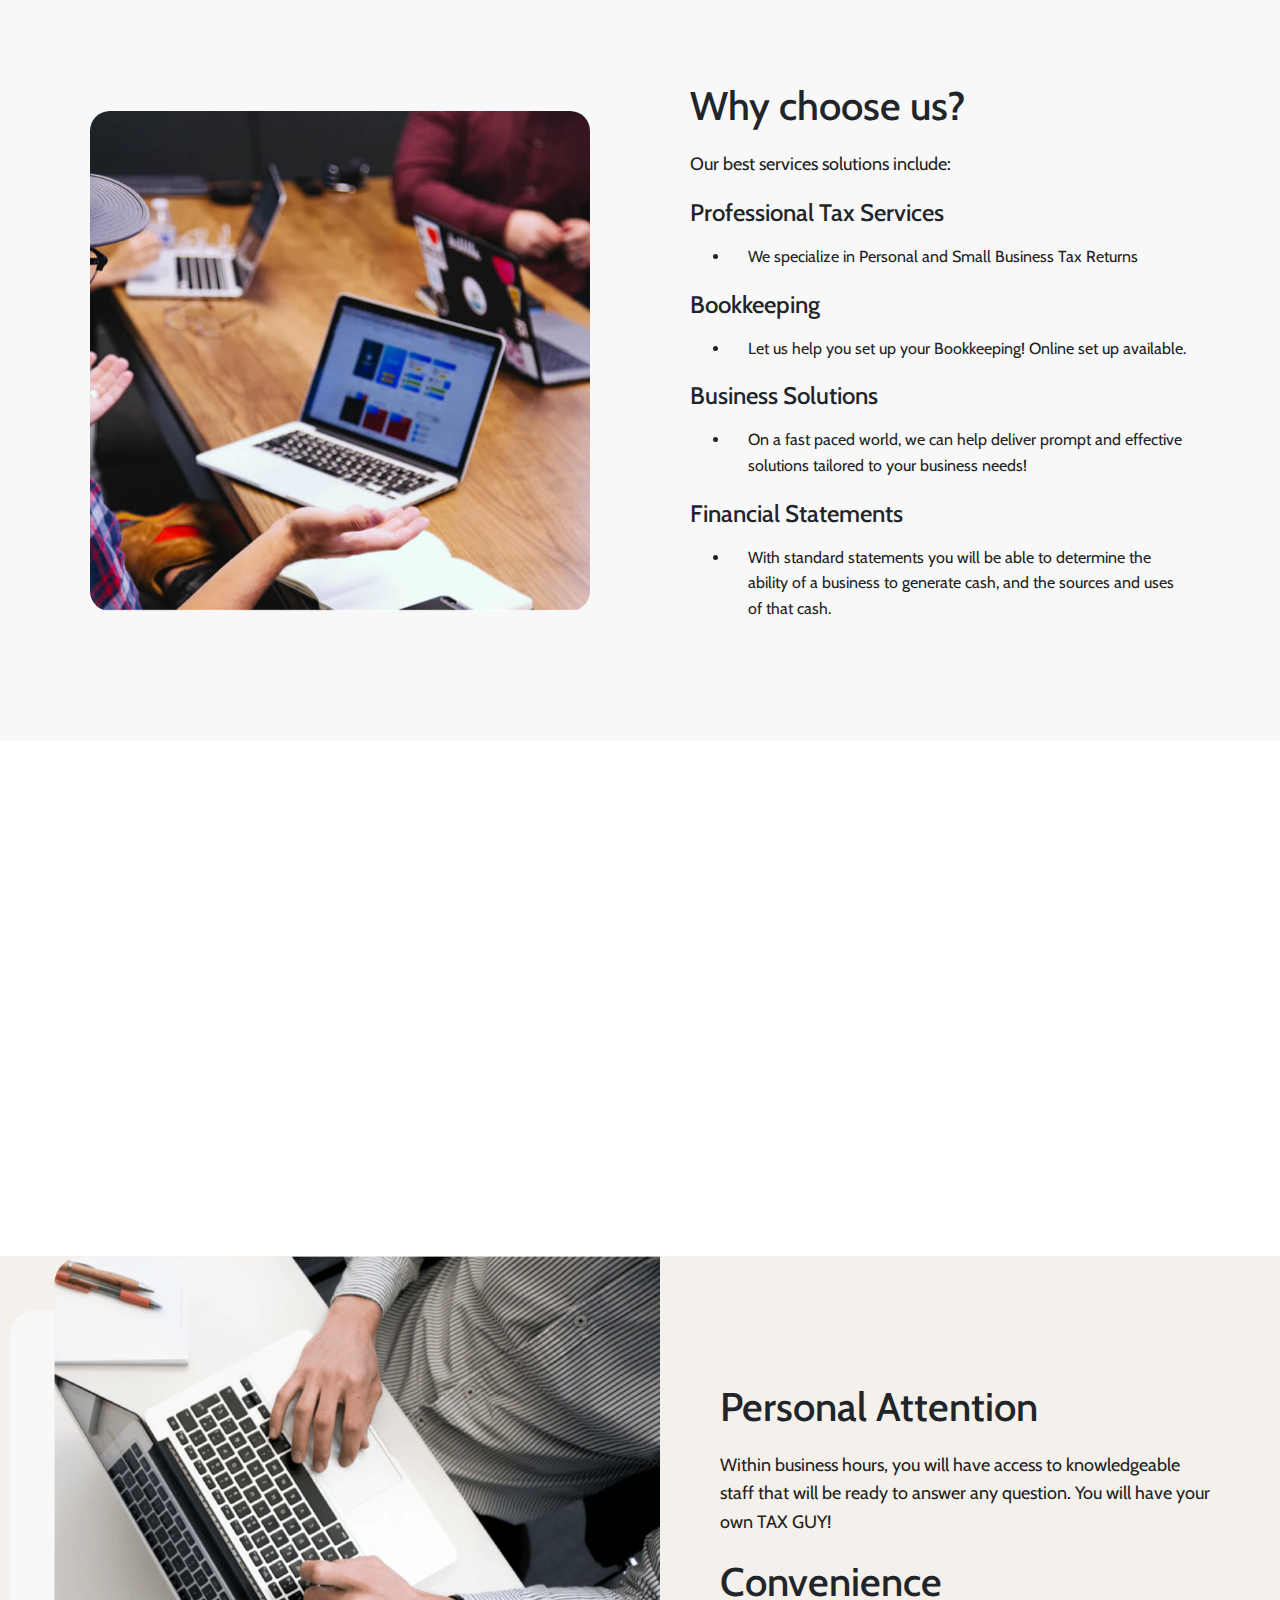
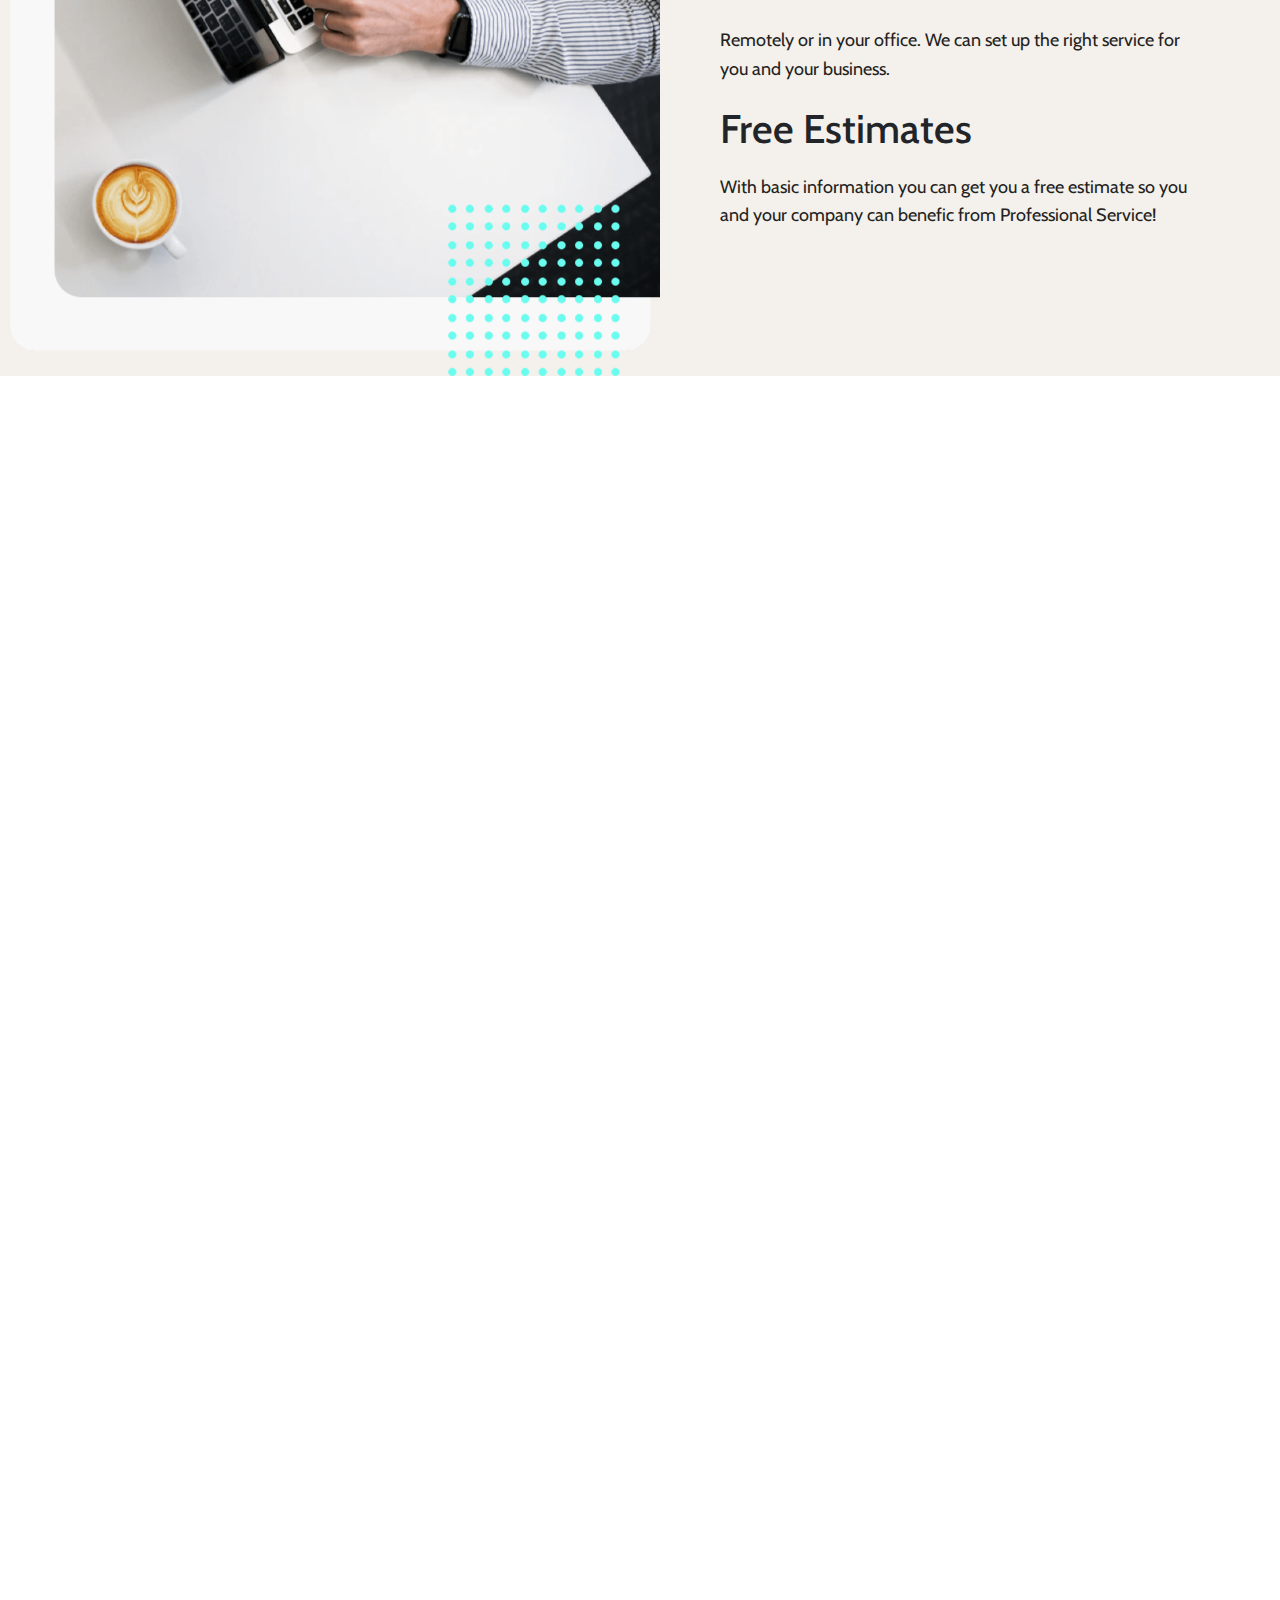
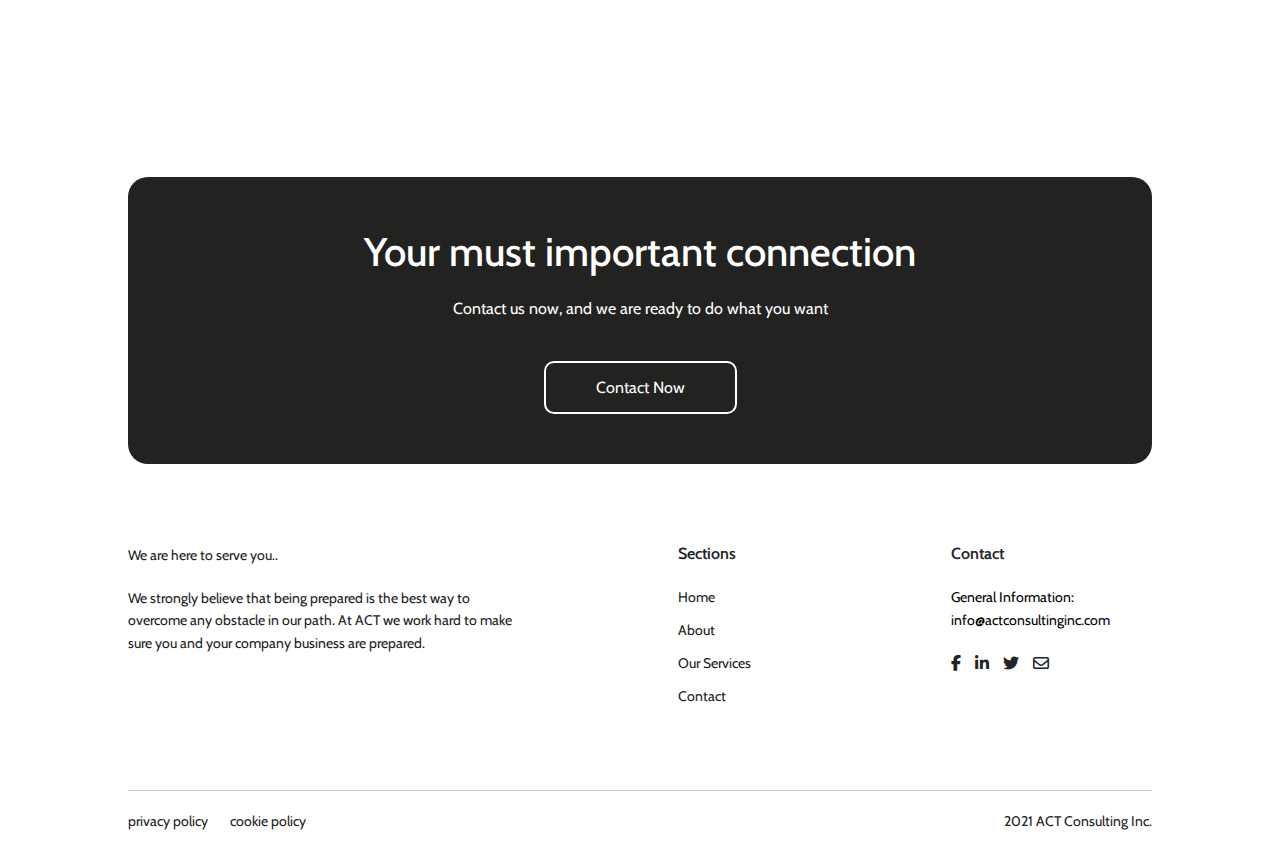
==== commit 54426129: "experimentando :)" ====
--- a/index.html
+++ b/index.html
@@ -14,7 +14,7 @@
   <link rel="stylesheet" href="./css/styles-media.css">
 </head>
 <body>
-  <section id="card-calendary" class="card-calendary">
+  <!-- <section id="card-calendary" class="card-calendary">
     <div class="container-calendary">
       <div id="btn-card" class="icon"><i class="fa-solid fa-xmark"></i></div>
       <figure>
@@ -25,7 +25,7 @@
         <a href="./calendar.html">Go to</a>
       </div>
     </div>
-  </section>
+  </section> -->
   <header>
     <div class="transparents">
       <div id="menu"></div>
--- a/css/styles-media.css
+++ b/css/styles-media.css
@@ -1,4 +1,7 @@
 @media (max-width: 1000px) {
+  body {
+  overflow-x: hidden;
+  }
    main .container-why-choose-us {
     padding: 100px 0 100px 20px;
     gap: 0px;
@@ -28,6 +31,9 @@
 }
 
 @media (max-width: 990px) {
+  body {
+  overflow-x: hidden;
+  }
   header .container-title h1 {
     width: 70%;
   }
@@ -78,6 +84,9 @@
 }
 
 @media (max-width: 768px) {
+  body {
+  overflow-x: hidden;
+  }
   .card-calendary .container-calendary {
     width: 300px;
     height: auto;
@@ -158,6 +167,9 @@
 }
 
 @media (max-width: 576px) {
+  body {
+  overflow-x: hidden;
+  }
   h2 {
     font-size: 2.8rem;
   }
@@ -293,6 +305,9 @@
 */
 
 @media (max-width: 550px) {
+  body {
+  overflow-x: hidden;
+  }
   p {
     width: 58%;
   }
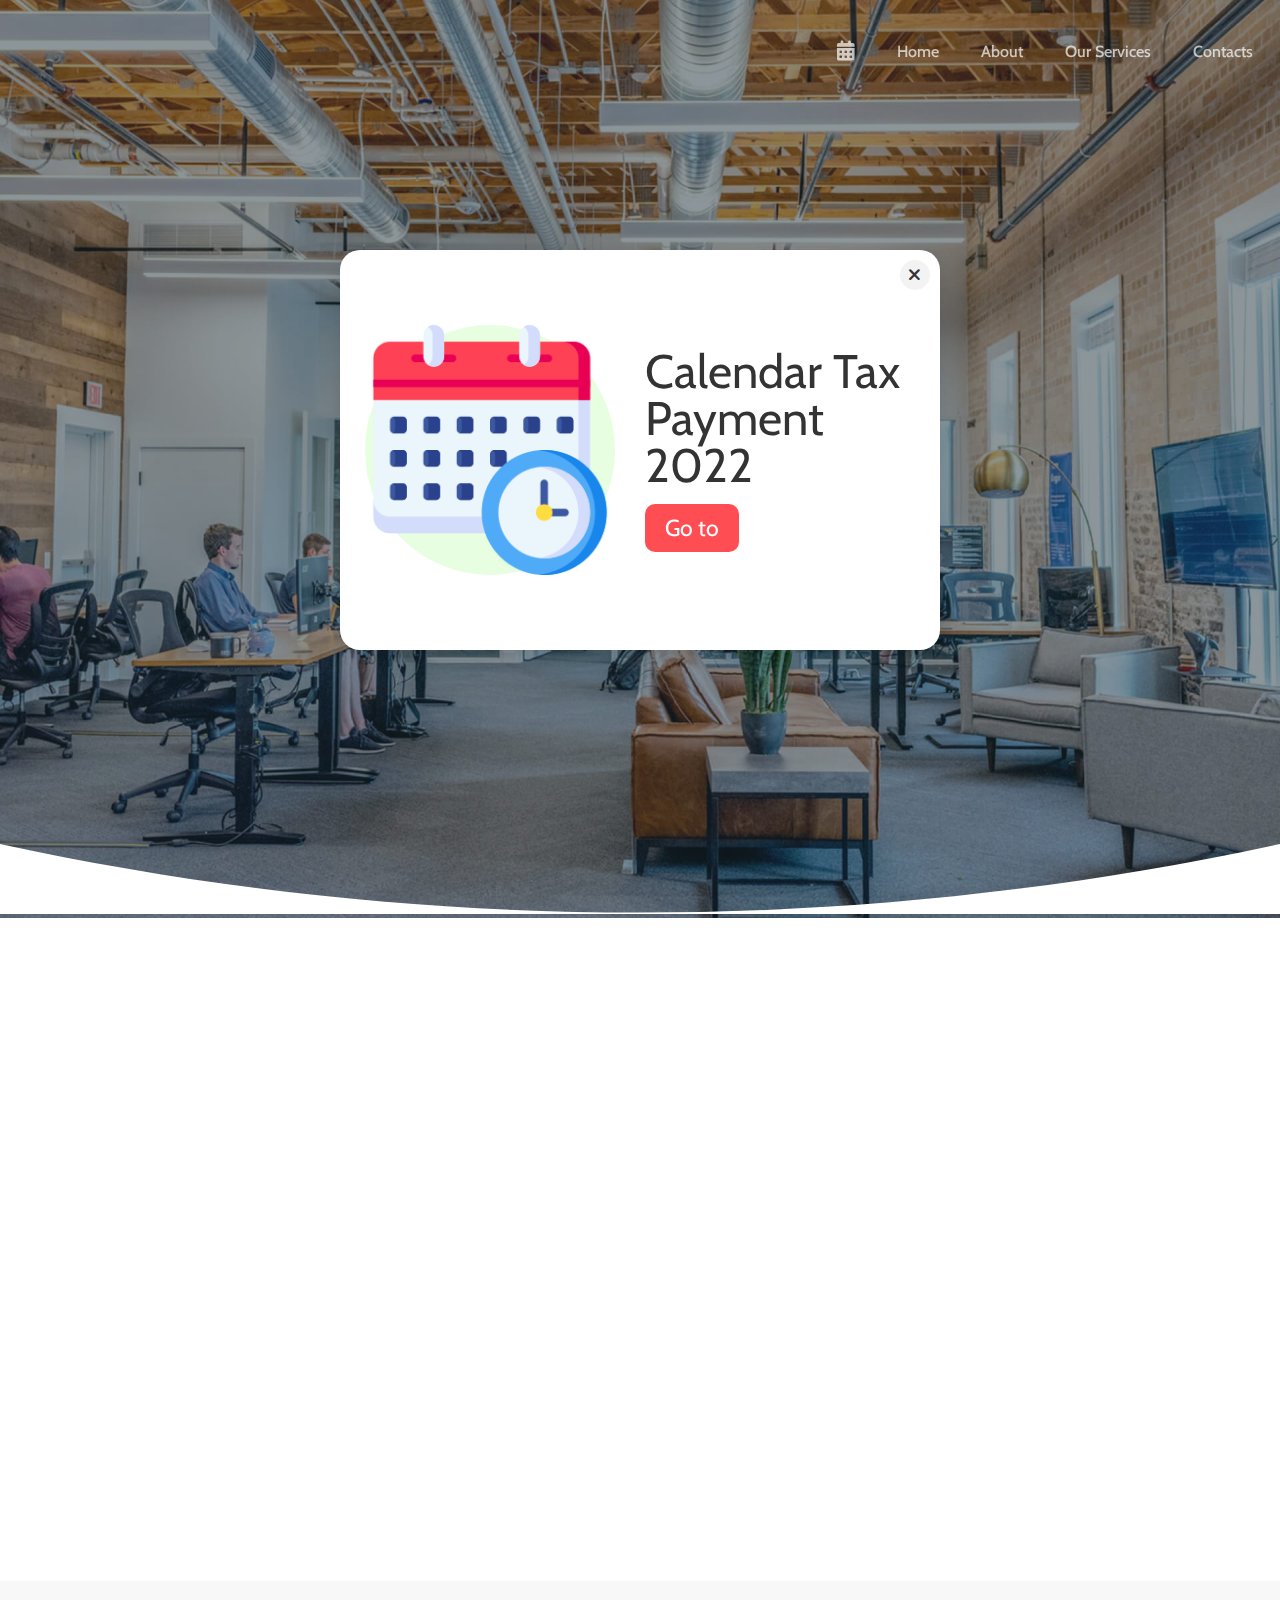
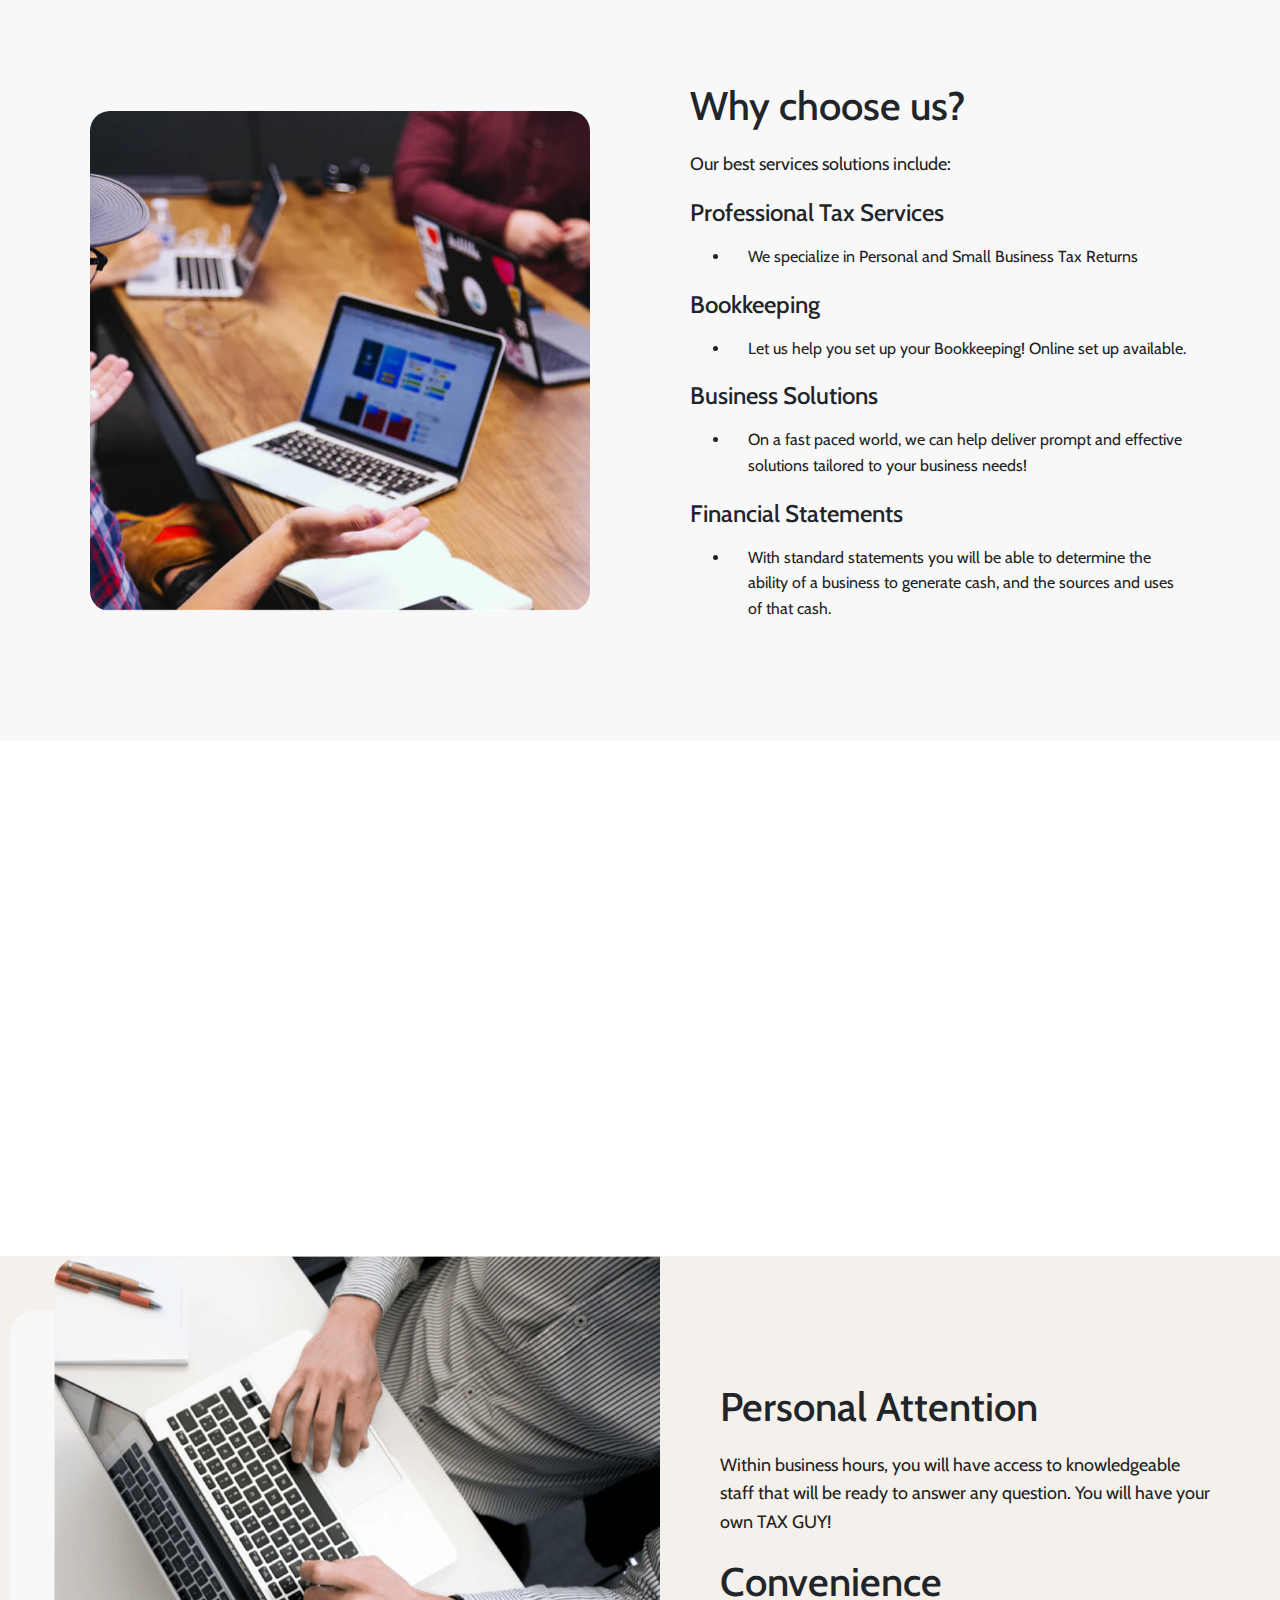
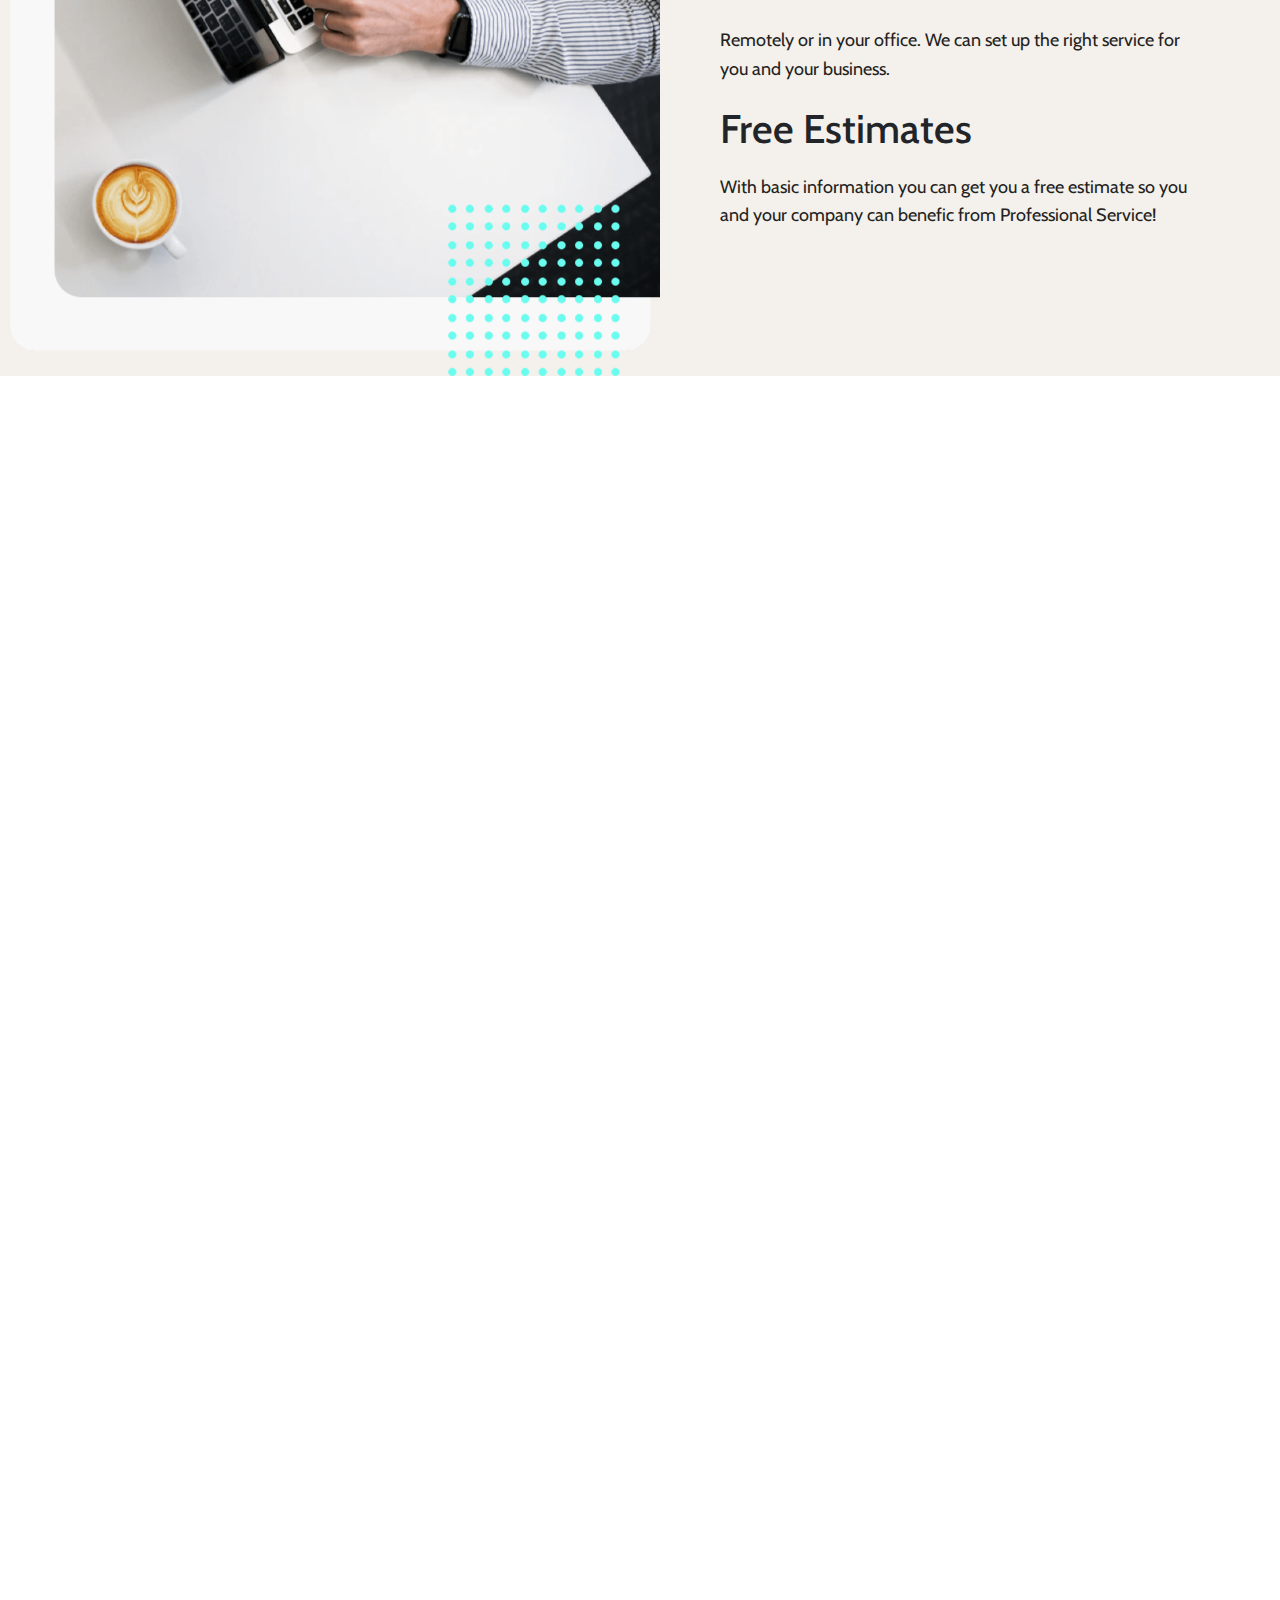
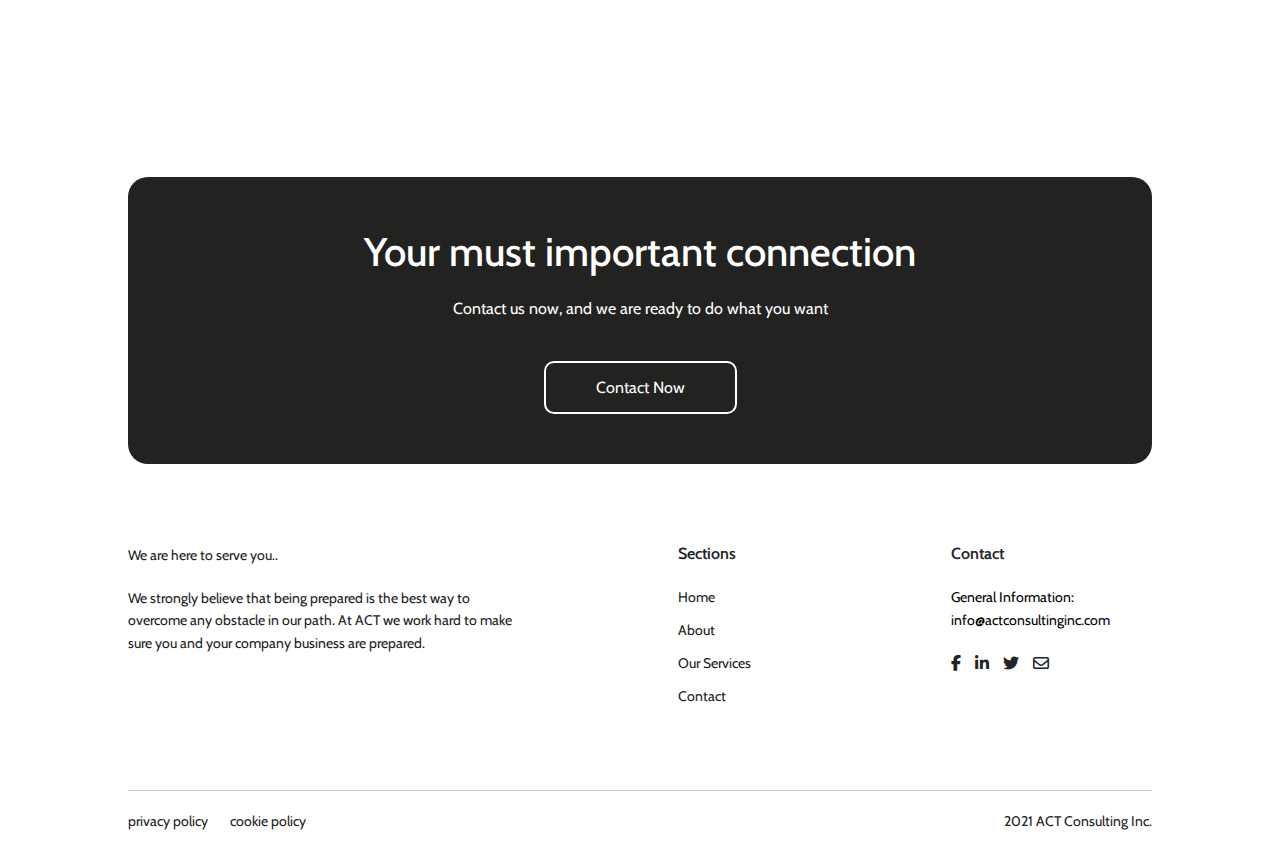
==== commit 19484489: "experimentando :)" ====
--- a/index.html
+++ b/index.html
@@ -14,7 +14,7 @@
   <link rel="stylesheet" href="./css/styles-media.css">
 </head>
 <body>
-  <!-- <section id="card-calendary" class="card-calendary">
+  <section id="card-calendary" class="card-calendary">
     <div class="container-calendary">
       <div id="btn-card" class="icon"><i class="fa-solid fa-xmark"></i></div>
       <figure>
@@ -25,7 +25,7 @@
         <a href="./calendar.html">Go to</a>
       </div>
     </div>
-  </section> -->
+  </section>
   <header>
     <div class="transparents">
       <div id="menu"></div>
